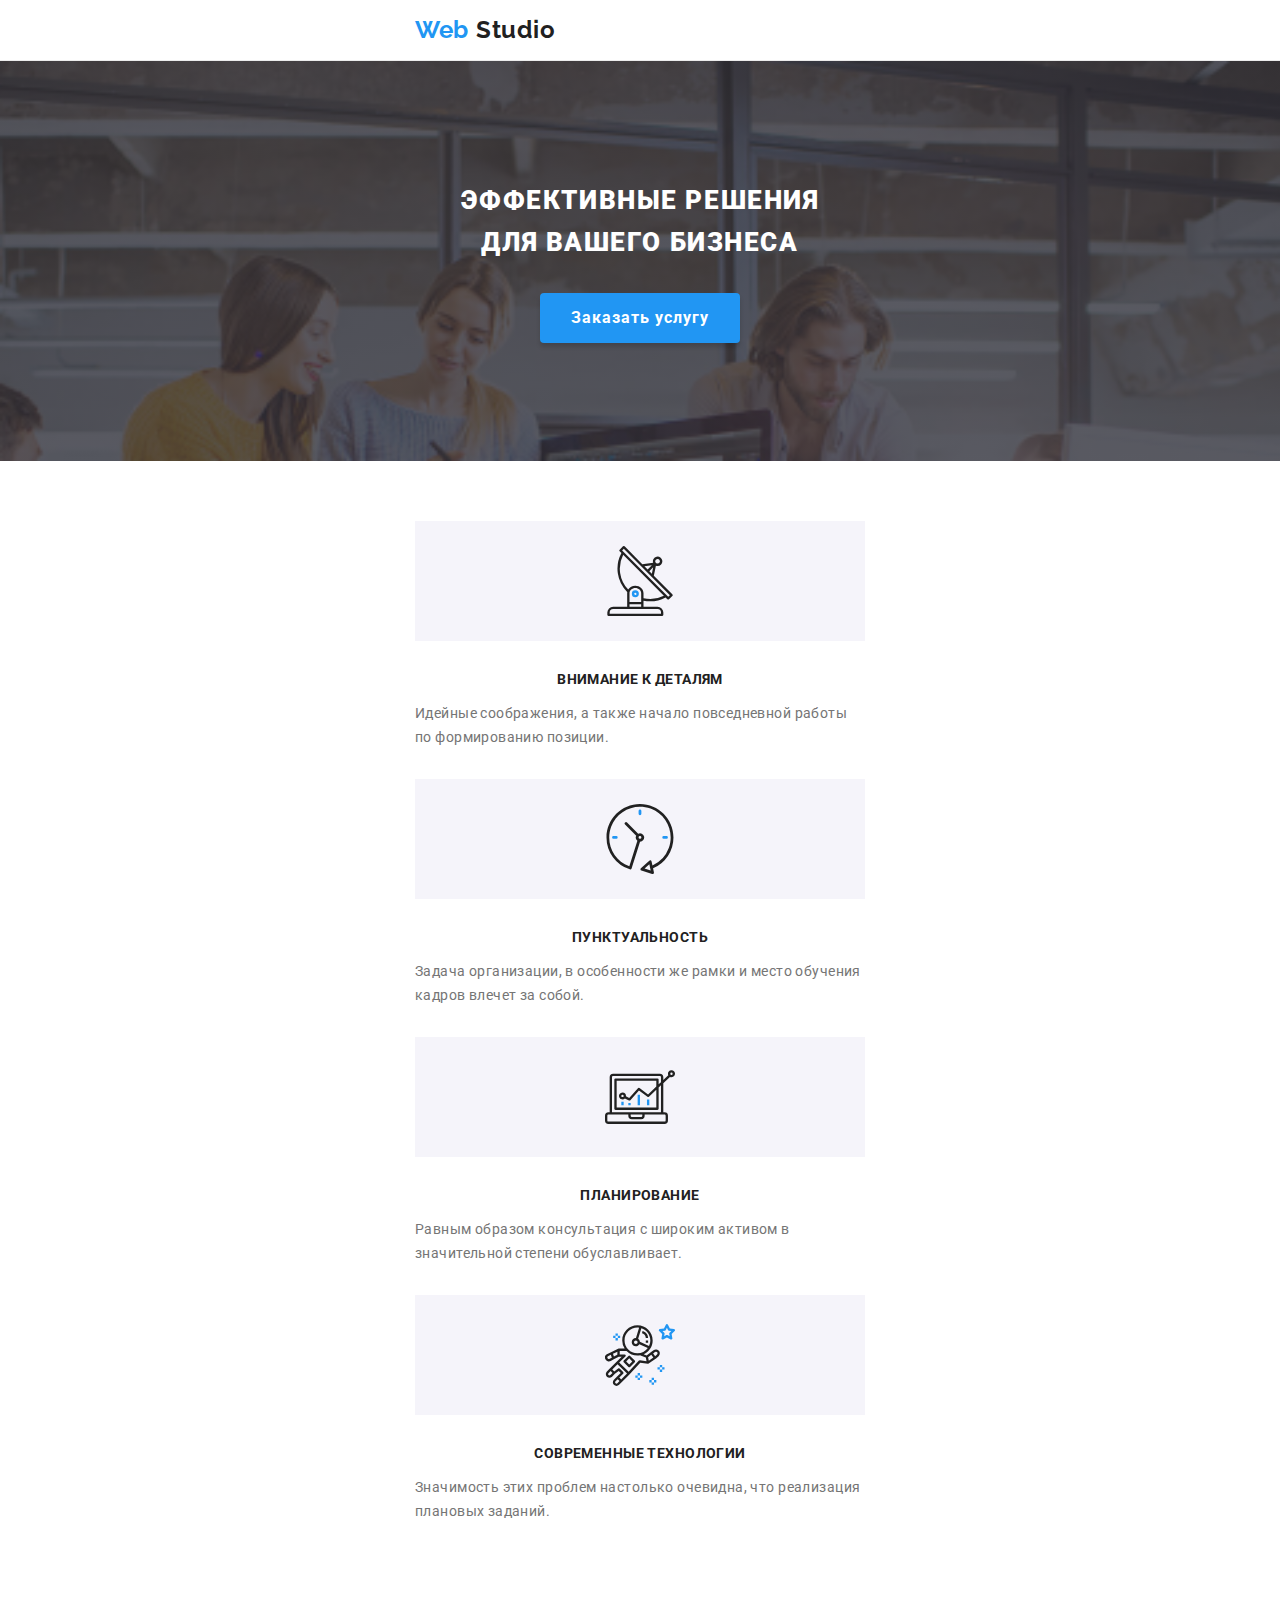
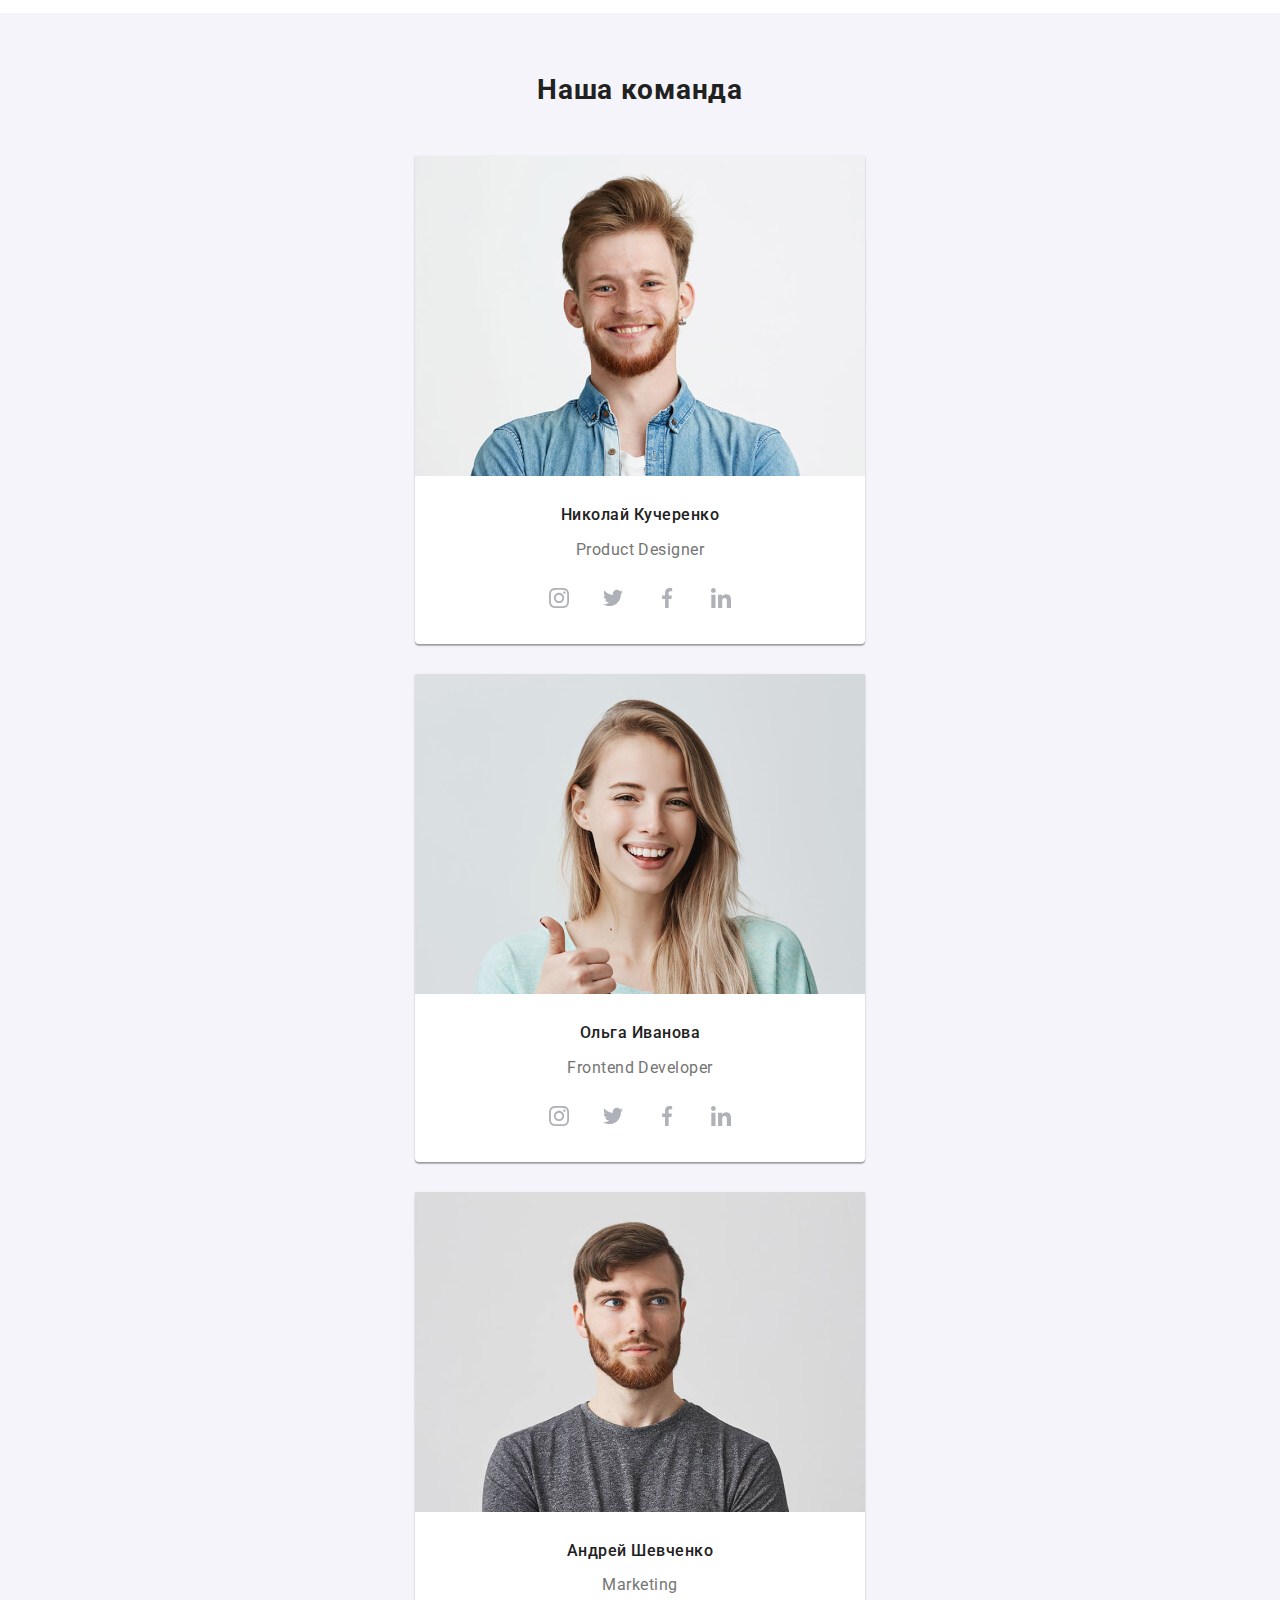
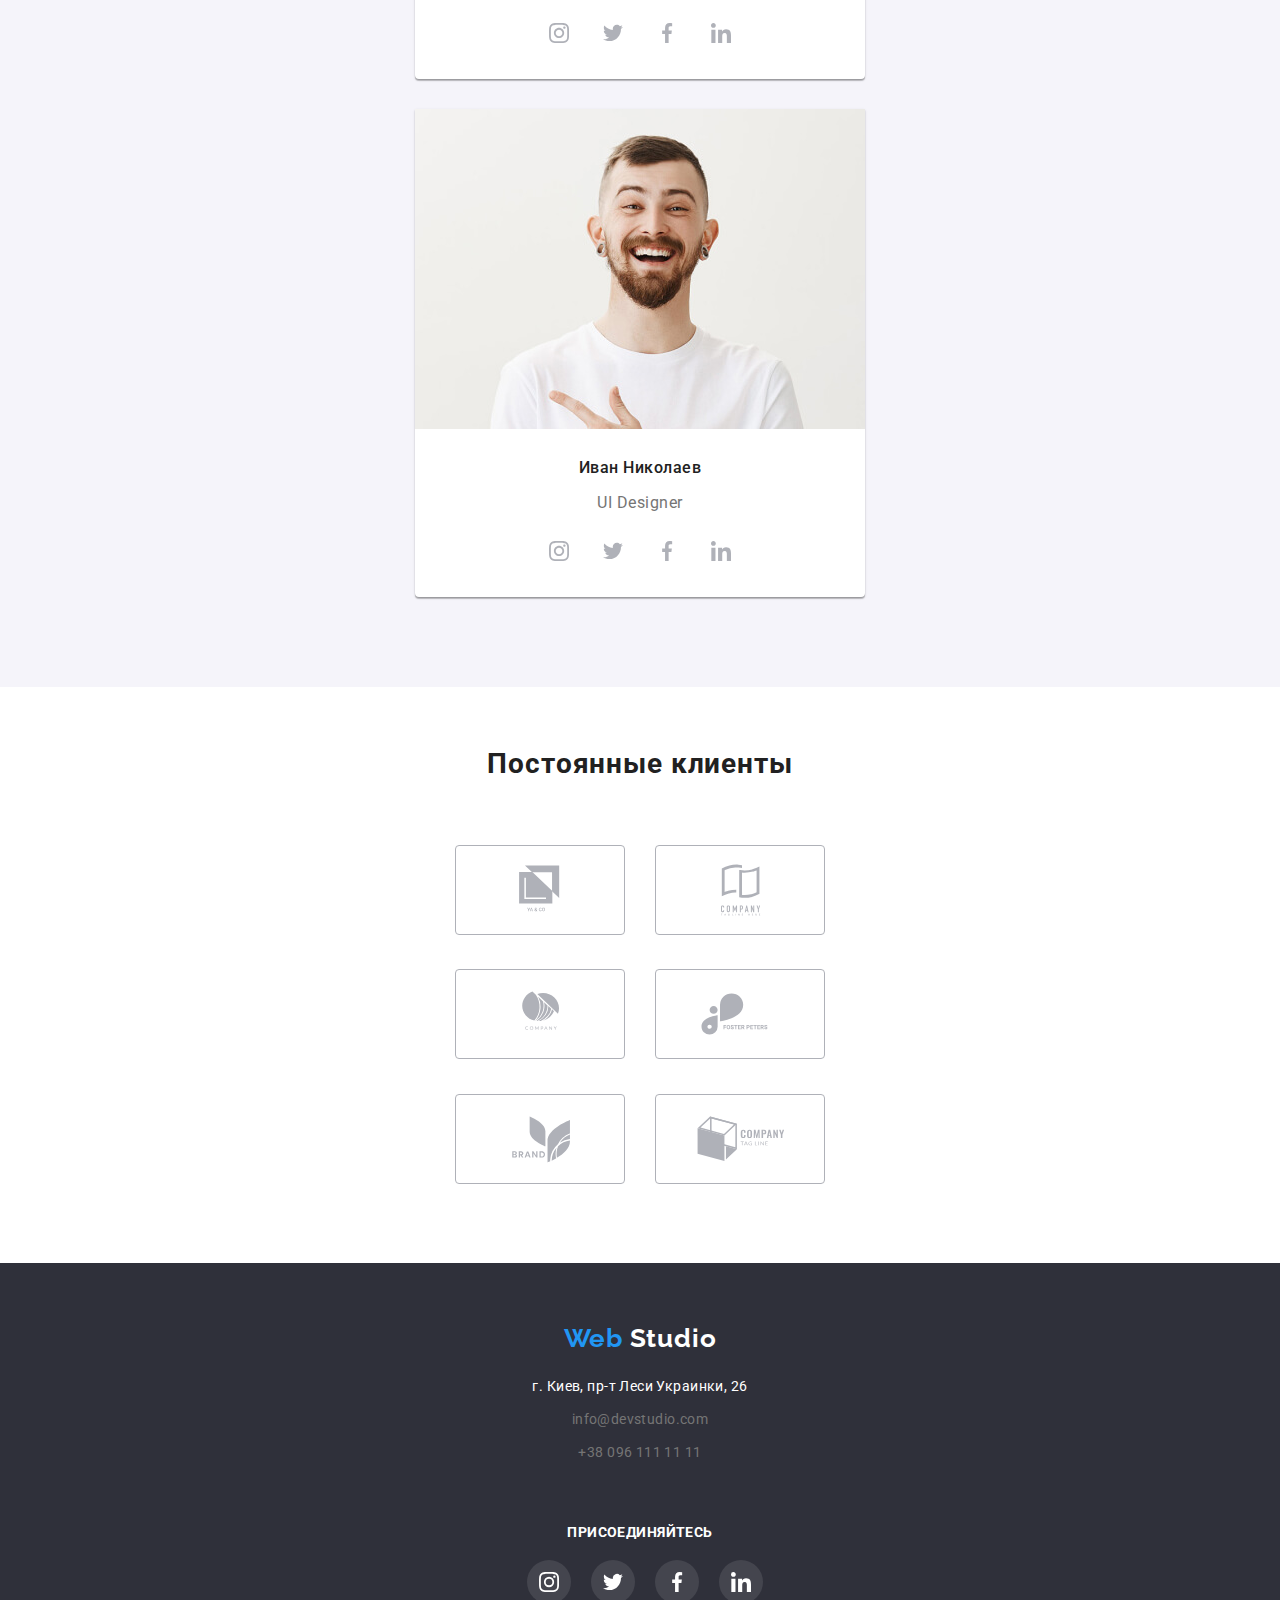
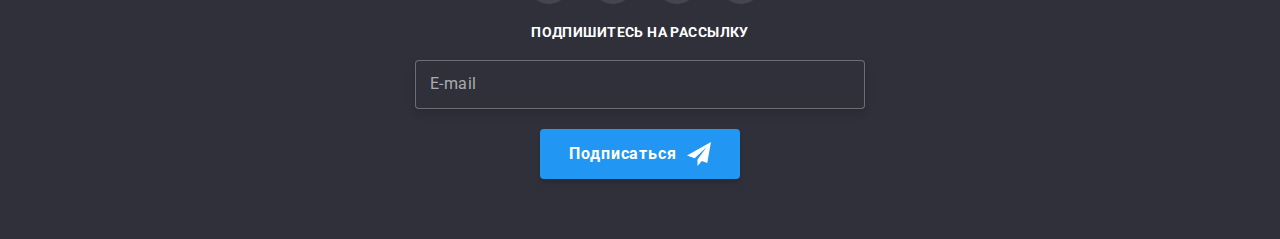
==== index.html @ 47498868 "добавлена мобильная версия страницы" ====
<!DOCTYPE html>
<html lang="ru">
  <head>
    <meta charset="UTF-8" />
    <meta name="viewport" content="width=device-width, initial-scale=1.0" />
    <title>Web Studio</title>
    <link rel="stylesheet" href="./css/Normalize.css">
    <link rel="stylesheet" href="./css/main.min.css">
    <link href="https://fonts.googleapis.com/css2?family=Roboto:wght@400;500;700;900&display=swap" rel="stylesheet">
    <link
      href="https://fonts.googleapis.com/css2?family=Raleway:wght@700&display=swap"
      rel="stylesheet"
    />
  </head>
  <body>
    <div class="wrapper">
    <!-- Оглавление -->
    <header class="header">
      <div class="section">
        <nav class="navigation-address">
          <a class="logo-header link" href="./index.html"
          ><span class="word-blue">Web</span
          > <span class="word-black">Studio</span></a
          >
        <ul hidden class="nav-menu">
          <li class="nav-menu-item">
            <a class="nav-menu-link link" href="./index.html">Студия</a>
          </li>
          <li class="nav-menu-item">
            <a class="nav-menu-link link" href="./portfolio.html">Портфолио</a>
          </li>
          <li class="nav-menu-item">
            <a class="nav-menu-link link" href="#">Контакты</a>
          </li>
        </ul>
      <address hidden class="address-header">
        <a class="header-mail link" href="mailto:info@devstudio.com">
         <svg class="svg-icon-header" width="16" height="11">
            <use href="./sprite.svg#icon-envelopehover"></use>
          </svg>info@devstudio.com</a>
        <a class="header-tel link" href="tel:+380961111111">        
        <svg class="svg-icon-header" width="10" height="15">
          <use href="./sprite.svg#icon-smartphone"></use>
        </svg>+38 096 111 11 11</a>
      </address>
      </nav>
    </div>
    </header>
    <!-- Главная -->
    <main>
      <!-- HERO секция -->
      <section class="hero-section">
        <div class="section">
          <h1 class="main-header">
            Эффективные решения<br>для вашего бизнеса
          </h1>
          <button class="modal-button" data-modal-open>Заказать услугу</button>
          <div class="backdrop is-hidden" data-modal>
            <div class="modal">
              <button class="modal_close_btn" data-modal-close><svg class="close-modal"><use href="./sprite.svg#icon-close-black"></use></svg></button>
              <p class="modal-text">Оставьте свои данные, мы вам перезвоним</p>
                <form id="form" autocomplete="off"> 
                    <label class="form-field">
                      <input class="form-input" type="text" autocomplete="new-password" name="name" placeholder=" " required/>
                      <span class="form-label">Имя</span>
                      <svg class="svg-icon-form"><use href="./sprite.svg#icon-personblack"></use></svg>
                    </label>
                    
                    <label class="form-field">
                      <input class="form-input" type="tel" name="tel" placeholder=" " required/>
                      <span class="form-label">Телефон</span>
                      <svg class="svg-icon-form"><use href="./sprite.svg#icon-phoneblack"></use></svg>                      
                    </label>

                    <label class="form-field"> 
                      <input class="form-input" type="email"  name="email" placeholder=" " required/>
                      <span class="form-label">Почта</span>
                      <svg class="svg-icon-form"><use href="./sprite.svg#icon-emailblack"></use></svg>
                    </label>

                    <label class="form-field comment">
                      <textarea class="form-input-textarea" name="comment" placeholder=" " required></textarea>      
                      <span class="form-label-textarea">Коментарий</span>             
                    </label>
                    <div class="check-container">
                      <label class="check option">
                        <input class="check_input" type="checkbox">
                        <span class="check_box"></span>
                        <span class="check_box_text">Соглашаюсь с рассылкой и принимаю <a class="form-color-link" href="#">Условия договора</a></span> 
                      </label>
                    </div>
                    <button class="modal-button" type="submit">Отправить</button>
                </form>
            </div>
          </div>
        </div>
      </section>
      <!-- Cекция "Особенности" -->
      <section class="section-features">
        <div class="section">
        <h2 hidden>Особенности</h2>
        <ul class="features-list list">
          <li class="items-features ">
            <div class="features-img-background">
              <svg class="features-img">
                <use href="./sprite.svg#icon-antenna"></use>
              </svg>
            </div>
            <h3 class="features-list-headers">Внимание к деталям</h3>
            <p class="features-description">
              Идейные соображения, а также начало повседневной работы по
              формированию позиции.
            </p>
          </li>
          <li class="items-features">
            <div class="features-img-background">
              <svg class="features-img">
                <use href="./sprite.svg#icon-clock"></use>
              </svg>
            </div>
            <h3 class="features-list-headers">Пунктуальность</h3>
            <p class="features-description">
              Задача организации, в особенности же рамки и место обучения кадров
              влечет за собой.
            </p>
          </li>
          <li class="items-features">
            <div class="features-img-background">
              <svg class="features-img">
                <use href="./sprite.svg#icon-diagram"></use>
              </svg>
            </div>
            <h3 class="features-list-headers">Планирование</h3>
            <p class="features-description">
              Равным образом консультация с широким активом в значительной
              степени обуславливает.
            </p>
          </li>
          <li class="items-features">
            <div class="features-img-background">
              <svg class="features-img">
                <use href="./sprite.svg#icon-astronaut"></use>
              </svg>
            </div>
            <h3 class="features-list-headers">Современные технологии</h3>
            <p class="features-description">
              Значимость этих проблем настолько очевидна, что реализация
              плановых заданий.
            </p>
          </li>
        </ul>
        </div>
      </section>
      <!-- Секция "Чем мы занимаемся" -->
      <section hidden class="section-work">
        <div class="section">
        <h2 class="chapter">Чем мы занимаемся</h2>
        <ul class="work-list list">
          <li class="items-work">
            <img
              src="./img/3What_are_we_doing/1.jpg"
              alt="Десктоп"
              width="370"
              height="294"
            />
            <p class="work-description">Десктопные приложения</p>
          </li>
          <li class="items-work">
            <img
              src="./img/3What_are_we_doing/2.jpg"
              alt="Мобильный"
              width="370"
              height="294"
            />
            <p class="work-description">Мобильные приложения</p>
          </li>
          <li class="items-work">
            <img
              src="./img/3What_are_we_doing/3.jpg"
              alt="Дизайн"
              width="370"
              height="294"
            />
            <p class="work-description">Дизайнерские решения</p>
          </li>
        </ul>
        </div>
      </section>
      <!-- Секция "Наша команда" -->
      <section class="section-our-team">
        <div class="section our-team">
        <h2 class="chapter">Наша команда</h2>
        <ul class="our-team-list list">
          <li class="items-our">
            <img class="img-team-member"
              src="./img/4Our_team/Nikolaj.jpg"
              alt="Николай"
              width="450"
              height="320"
            />
            <h3 class="name">Николай Кучеренко</h3>
            <p class="occupation-description" lang="en">Product Designer</p>
            <ul class="team-member">
              <li class="svg-icon">
                <a class="social-networks-link"
                  href="https://www.instagram.com/"
                  aria-label="иконка интстаграм"
                  ><svg class="social-networks-svg"><use href="./sprite.svg#icon-instagram"></use></svg></a>
              </li>
              <li class="svg-icon">
                <a class="social-networks-link" 
                href="https://twitter.com/" 
                aria-label="иконка твитер"
                  ><svg class="social-networks-svg"><use href="./sprite.svg#icon-twitter"></use></svg></a>
              </li>
              <li class="svg-icon">
                <a class="social-networks-link" href="https://www.facebook.com/" aria-label="иконка фейсбук"
                  ><svg class="social-networks-svg"><use href="./sprite.svg#icon-facebook"></use></svg></a>
              </li>
              <li class="svg-icon">
                <a class="social-networks-link" href="https://www.linkedin.com/" aria-label="иконка линкедин"
                  ><svg class="social-networks-svg"><use href="./sprite.svg#icon-linkedin"></use></svg></a>
              </li>
            </ul>
          </li>
          <li class="items-our">
            <img class="img-team-member"
              src="./img/4Our_team/Olga.jpg"
              alt="Ольга"
              width="450"
              height="320"
            />
            <h3 class="name">Ольга Иванова</h3>
            <p class="occupation-description" lang="en">Frontend Developer</p>
            <ul class="team-member">
              <li class="svg-icon">
                <a class="social-networks-link"
                  href="https://www.instagram.com/"
                  aria-label="иконка интстаграм"
                  ><svg class="social-networks-svg"><use href="./sprite.svg#icon-instagram"></use></svg></a>
              </li>
              <li class="svg-icon">
                <a class="social-networks-link" href="https://twitter.com/" aria-label="иконка твитер"
                  ><svg class="social-networks-svg"><use href="./sprite.svg#icon-twitter"></use></svg></a>
              </li>
              <li class="svg-icon">
                <a class="social-networks-link" href="https://www.facebook.com/" aria-label="иконка фейсбук"
                  ><svg class="social-networks-svg"><use href="./sprite.svg#icon-facebook"></use></svg></a>
              </li>
              <li class="svg-icon">
                <a class="social-networks-link" href="https://www.linkedin.com/" aria-label="иконка линкедин"
                  ><svg class="social-networks-svg"><use href="./sprite.svg#icon-linkedin"></use></svg></a>
              </li>
            </ul>
          </li>
          <li class="items-our">
            <img class="img-team-member"
              src="./img/4Our_team/Andrew.jpg"
              alt="Андрей"
              width="450"
              height="320"
            />
            <h3 class="name">Андрей Шевченко</h3>
            <p class="occupation-description" lang="en">Marketing</p>
            <ul class="team-member">
              <li class="svg-icon">
                <a class="social-networks-link"
                  href="https://www.instagram.com/"
                  aria-label="иконка интстаграм"
                  ><svg class="social-networks-svg"><use href="./sprite.svg#icon-instagram"></use></svg></a>
              </li>
              <li class="svg-icon">
                <a class="social-networks-link" href="https://twitter.com/" aria-label="иконка твитер"
                  ><svg class="social-networks-svg"><use href="./sprite.svg#icon-twitter"></use></svg></a>
              </li>
              <li class="svg-icon">
                <a class="social-networks-link" href="https://www.facebook.com/" aria-label="иконка фейсбук"
                  ><svg class="social-networks-svg"><use href="./sprite.svg#icon-facebook"></use></svg></a>
              </li>
              <li class="svg-icon">
                <a class="social-networks-link" href="https://www.linkedin.com/" aria-label="иконка линкедин"
                  ><svg class="social-networks-svg"><use href="./sprite.svg#icon-linkedin"></use></svg></a>
              </li>
            </ul>
          </li>
          <li class="items-our">
            <img class="img-team-member"
              src="./img/4Our_team/Ivan.jpg"
              alt="Иван"
              width="450"
              height="320"
            />
            <h3 class="name">Иван Николаев</h3>
            <p class="occupation-description" lang="en">UI Designer</p>
            <ul class="team-member">
              <li class="svg-icon">
                <a class="social-networks-link"
                  href="https://www.instagram.com/"
                  aria-label="иконка интстаграм"
                  ><svg class="social-networks-svg"><use href="./sprite.svg#icon-instagram"></use></svg></a>
              </li>
              <li class="svg-icon">
                <a class="social-networks-link" href="https://twitter.com/" aria-label="иконка твитер"
                  ><svg class="social-networks-svg"><use href="./sprite.svg#icon-twitter"></use></svg></a>
              </li>
              <li class="svg-icon">
                <a class="social-networks-link" href="https://www.facebook.com/" aria-label="иконка фейсбук"
                  ><svg class="social-networks-svg"><use href="./sprite.svg#icon-facebook"></use></svg></a>
              </li>
              <li class="svg-icon">
                <a class="social-networks-link" href="https://www.linkedin.com/" aria-label="иконка линкедин"
                  ><svg class="social-networks-svg"><use href="./sprite.svg#icon-linkedin"></use></svg></a>
              </li>
            </ul>
          </li>
        </ul>
        </div>
      </section>
      <!-- Секция "Постоянные клиенты" -->
      <section class="sections-customers">
        <div class="section">
        <h2 class="chapter">Постоянные клиенты</h2>
        <ul class="customer-list list">
          <li class="items-customer">
            <a href="#"
              ><svg class="items-customer-logo" width="170" height="90"><use href="./sprite.svg#icon-Client1"></use></svg></a>
          </li>
          <li class="items-customer">
            <a href="#"
              ><svg class="items-customer-logo" width="170" height="90"><use href="./sprite.svg#icon-Client2"></use></svg></a>
          </li>
          <li class="items-customer">
            <a href="#"
              ><svg class="items-customer-logo" width="170" height="90"><use href="./sprite.svg#icon-Client3"></use></svg></a>
          </li>
          <li class="items-customer">
            <a href="#"
              ><svg class="items-customer-logo" width="170" height="90"><use href="./sprite.svg#icon-Client4"></use></svg></a>
          </li>
          <li class="items-customer">
            <a href="#"
              ><svg class="items-customer-logo" width="170" height="90"><use href="./sprite.svg#icon-Client5"></use></svg></a>
          </li>
          <li class="items-customer">
            <a href="#"
              ><svg class="items-customer-logo" width="170" height="90"><use href="./sprite.svg#icon-Client6"></use></svg></a>
          </li>
        </ul>
        </div>
      </section>
    </main>
    <!-- Подвал -->
    <footer class="footer">
      <div class="footer-section">
      <div class="footer-adress-container">
        <a class="logo-footer link" href="./index.html"
          ><span class="word-blue">Web</span
          > <span class="word-white">Studio</span></a
        >
        <address>
          <ul class="address-footer">
            <li><a
              class="footer-map link"
              href="https://goo.gl/maps/sK2XC8ctWBCpQ46D7"
              >г. Киев, пр-т Леси Украинки, 26</a
            ></li>
            <li><a class="footer-mail link" href="mailto:info@devstudio.com"
              >info@devstudio.com</a
            ></li>
            <li><a class="footer-tel link" href="tel:+380961111111"
              >+38 096 111 11 11</a
            ></li>
          </ul>
        </address>
      </div>
      <div class="join-in-container">
        <b class="join-in">присоединяйтесь</b>
        <ul class="social-networks">
          <li class="svg-icon">
            <a class="footer-svg-link" href="https://www.instagram.com/" aria-label="иконка интстаграм"
              ><svg class="footer-svg-icon"><use href="./sprite.svg#icon-instagramwhite"></use></svg></a>
          </li>
          <li class="svg-icon">
            <a class="footer-svg-link" href="https://twitter.com/" aria-label="иконка твитер"
              ><svg class="footer-svg-icon"><use href="./sprite.svg#icon-twitterwhite"></use></svg></a>
          </li>
          <li class="svg-icon">
            <a class="footer-svg-link" href="https://www.facebook.com/" aria-label="иконка фейсбук"
              ><svg class="footer-svg-icon"><use href="./sprite.svg#icon-facebookwhite"></use></svg></a>
          </li>
          <li class="svg-icon">
            <a class="footer-svg-link" href="https://www.linkedin.com/" aria-label="иконка линкедин"
              ><svg class="footer-svg-icon"><use href="./sprite.svg#icon-linkedinwhite"></use></svg></a>
          </li>
        </ul>
      </div>
      <div>
        <b class="subscribe">Подпишитесь на рассылку</b>
        <form id="form_footer" autocomplete="off">
          <label class="footer-label">
            <input class="inputtext" placeholder=" " type="email" name="email" required>
            <span class="text_email_footer">E-mail</span>
            <a class="modal-button-footer link" href="#">Подписаться<svg class="footer-svg" width="24" height="24"><use href="./sprite.svg#icon-icon"></use></svg></a>
          </label>
        </form>
      </div>
    </div>
    </footer>
  </div>
  <script src="./js/modal.js"></script>
  </body>
</html>
---- css/main.min.css ----
.wrapper{max-width:1600px;background-color:#FFFFFF;font-family:"Roboto", sans-serif;margin:0 auto;box-sizing:border-box}.section,.main-portfolio,.footer-section{padding-left:15px;padding-right:15px;margin-left:auto;margin-right:auto}@media screen and (min-width: 450px){.section,.main-portfolio,.footer-section{width:450px}}ul{list-style:none;padding:0;margin:0}img{display:block}.link{text-decoration:none}.header{padding:16px 0px}.logo-header{padding:16px 0px}.hero-section{padding:118px 0px;text-align:center;margin-left:auto;margin-right:auto;background-size:cover;background-image:linear-gradient(to right, rgba(47,48,58,0.8), rgba(47,48,58,0.8)),url("../img/1hero/Header.jpg")}.backdrop{position:fixed;top:0;left:0;width:100%;height:100%;background-color:rgba(0,0,0,0.2);opacity:1;transition:opacity 250ms cubic-bezier(0.4, 0, 0.2, 1);z-index:1}.backdrop.is-hidden{opacity:0;pointer-events:none;visibility:hidden}.backdrop.is-hidden .modal{transform:translate(-50%, -50%) scale(0.5)}.modal{position:absolute;top:50%;left:50%;padding:40px;max-width:400px;background-color:#fff;transform:translate(-50%, -50%) scale(1);transition:transform 250ms cubic-bezier(0.4, 0, 0.2, 1);border-radius:4px}.modal_close_btn{position:absolute;top:10px;right:10px;width:30px;height:30px;border-radius:50%;background-color:transparent;border:1px solid rgba(33,33,33,0.2);cursor:pointer}.modal_close_btn:hover{fill:#2196f3;border:1px solid #2196f3;transition:250ms cubic-bezier(0.4, 0, 0.2, 1)}.modal_close_btn:focus{outline:#fff}.close-modal{position:absolute;top:6px;right:5px;width:18px;height:18px}.modal-text{padding-bottom:30px}.form-field{position:relative;display:block;margin-bottom:28px}.form-label{position:absolute;top:50%;left:55px;transform:translateY(-50%);transition:transform 250ms linear}.form-input{width:336px;margin:0;padding:11px 16px;background:#fff;border:1px solid rgba(33,33,33,0.2);border-radius:4px}.svg-icon-form{position:absolute;top:30%;left:30px;transition:translateY(-50%);display:inline-block;width:18px;height:18px}.form-input:focus:required,.form-input-textarea:focus:required{outline-color:#2196f3}.form-input-textarea:not(:placeholder-shown)+.form-label-textarea{transform:translateY(-40px) translateX(-40px);padding-left:30px}.form-input:not(:placeholder-shown)+.form-label{transform:translateY(-40px) translateX(-40px);font-size:12px}.form-field:focus-within>.svg-icon-form{fill:#2196f3}.form-field:focus-within>.form-label{transform:translateY(-40px) translateX(-40px);padding-left:10px;color:#2196f3;font-size:12px}.comment{margin-bottom:20px}.form-label-textarea{position:absolute;top:20px;left:32px;transform:translateY(-50%);transition:250ms linear}textarea{padding:10px;resize:none;width:348px;height:120px;border:1px solid rgba(33,33,33,0.2);border-radius:4px}.form-field:focus-within>.form-label-textarea{transform:translateY(-40px) translateX(-40px);padding-left:30px;color:#2196f3;font-size:12px}.form-color-link{color:#2196f3}.form-field-checkbox{margin-bottom:30px}.check-container{margin-bottom:30px}.option{display:inline-flex;margin-bottom:0.25em}.check{display:flex;justify-content:center;align-items:center}.check_input{position:absolute;-webkit-appearance:none;-moz-appearance:none;appearance:none}.check_box{box-sizing:border-box;margin-right:8px;width:16px;height:15px;border:2px solid #212121;border-radius:2px}.check_input:checked+.check_box{background-image:url("../img/1hero/iconcheck.svg");background-size:contain;background-origin:border-box;border:1px solid #2196f3;border-radius:2px}.modal-button,.modal-button-footer{border-style:none;width:200px;padding:10px 0px;background-color:#2196f3;box-shadow:0px 4px 4px rgba(0,0,0,0.15);border-radius:4px;color:#fff}.modal-button-footer{display:inline-flex;align-items:center;justify-content:center}.section-features{background-color:#fff;padding:60px 0px}.items-features{margin-bottom:30px}.features-list-img{margin-bottom:30px}.features-img-background{position:relative;margin-bottom:30px;width:100%;height:120px;background-color:#f5f4fa}.features-img{position:absolute;top:50%;left:50%;transform:translate(-50%, -50%);width:70px;height:70px}.features-list-headers{text-align:center;margin-bottom:10px}.section-our-team{padding:60px 0px;background-color:#f5f4fa}.items-our{background-color:#fff;box-shadow:0px 2px 1px rgba(0,0,0,0.2),0px 1px 1px rgba(0,0,0,0.14),0px 1px 3px rgba(0,0,0,0.12);border-radius:0px 0px 4px 4px}.img-team-member{width:100%;margin-bottom:30px}.team-member{display:flex;justify-content:center;margin-bottom:30px}.name{margin-bottom:10px}.occupation-description{margin-bottom:16px}.svg-icon:not(:last-child){margin-right:10px}.social-networks-link{display:flex;margin-bottom:24px;width:44px;height:44px;border-radius:50%;background-color:#fff;color:#afb1b8;justify-content:center;align-items:center}.social-networks-link:hover,.social-networks-link:focus{background-color:#2196f3;color:#fff;transition:250ms cubic-bezier(0.4, 0, 0.2, 1)}.social-networks-svg{fill:currentColor;width:20px;height:20px}.sections-customers{background-color:#fff;padding:60px 0px}.customer-list{display:flex;flex-wrap:wrap;justify-content:center}.items-customer{padding:15px}.items-customer-logo{fill:#afb1b8;border:1px solid #afb1b8;box-sizing:border-box;border-radius:4px}.items-customer-logo:hover,.items-customer-logo:focus{fill:#2196f3;border:1px solid #2196f3;transition:250ms cubic-bezier(0.4, 0, 0.2, 1)}.navigation-address{font-weight:500;font-size:14px;line-height:16px;letter-spacing:0.02em}.address-header{font-style:normal}.logo-header{font-family:"Raleway",sans-serif;font-style:normal;font-weight:bold;font-size:24px;line-height:28px;letter-spacing:0.03em}.word-blue{color:#2196f3}.word-black{color:#212121}.main-header{margin-top:0;margin-bottom:30px;font-weight:900;font-size:26px;line-height:42px;letter-spacing:0.06em;text-transform:uppercase;color:#fff}.modal-button,.modal-button-footer{text-align:center;font-family:"Roboto",sans-serif;font-weight:bold;font-size:16px;line-height:30px;letter-spacing:0.06em;color:#fff}.modal-text{font-weight:bold;font-size:20px;line-height:23px;text-align:center;letter-spacing:0.03em}.form-label,.form-label-textarea{font-size:14px;line-height:16px;letter-spacing:0.01em;color:#757575}.features-list-headers,.work-description,.join-in,.subscribe{font-weight:bold;font-size:14px;line-height:16px;letter-spacing:0.03em;text-transform:uppercase;color:#212121}.features-description,.footer-mail,.footer-tel,.footer-map{font-weight:normal;font-size:14px;line-height:24px;letter-spacing:0.03em;color:#757575}.check_box_text{font-size:12px;line-height:14px;letter-spacing:0.03em}.chapter{text-align:center;margin-top:0;margin-bottom:50px;font-weight:bold;font-size:28px;line-height:33px;letter-spacing:0.03em;color:#212121}.work-description{text-align:center}.work-description,.join-in,.subscribe{color:#fff}.name,.occupation-description{text-align:center;font-weight:500;font-size:16px;line-height:1.18;letter-spacing:0.03em;color:#212121}.occupation-description{color:#757575;font-weight:normal}.logo-footer{font-family:"Raleway",sans-serif;font-style:normal;font-weight:bold;font-size:26px;line-height:1.19;letter-spacing:0.03em}.word-white{color:#fff}.address-footer{font-style:normal}.footer-map{color:#fff}.text_email_footer{font-weight:normal;text-transform:none;font-size:16px;letter-spacing:0.03em;color:rgba(255,255,255,0.6)}.filter-list-button{font-weight:500;font-size:16px;line-height:1.62;letter-spacing:0.03em;color:#212121}.main-list-header{font-weight:bold;font-size:18px;line-height:36px;letter-spacing:0.06em;color:#212121}.main-list-description{font-weight:normal;font-size:16px;line-height:30px;letter-spacing:0.03em;color:#757575}.main-list-hover{font-family:"Roboto",sans-serif;font-size:18px;line-height:28px;letter-spacing:0.03em;color:#fff}.footer{padding:60px 0px;text-align:center;background-color:#2f303a}.logo-footer{display:block;margin-bottom:20px}.address-footer{display:block;margin-bottom:60px}.footer-map,.footer-mail{display:block;margin-bottom:9px}.join-in{display:block;margin-bottom:20px}.social-networks{display:flex;justify-content:center;align-items:center}.footer-svg-link{display:flex;justify-content:center;align-items:center;margin-left:10px;margin-bottom:20px;width:44px;height:44px;border-radius:50%;background:rgba(255,255,255,0.1);color:#fff}.footer-svg-link:hover,.footer-svg-link:focus{background-color:#2196f3;color:#fff;transition:250ms cubic-bezier(0.4, 0, 0.2, 1)}.footer-svg-icon{fill:currentColor;width:20px;height:20px}.footer-svg{margin-left:10px}.subscribe{display:block;margin-bottom:20px}#form-footer{display:block}.footer-label{position:relative}.inputtext{position:relative;width:100%;height:49.3px;padding:0px 20px;margin-bottom:20px;color:#fff;background-color:#2f303a;border:1px solid rgba(255,255,255,0.3);box-sizing:border-box;filter:drop-shadow(0px 4px 4px rgba(0,0,0,0.15));border-radius:4px}.text_email_footer{position:absolute;top:0px;left:15px;background-color:#2f303a;transition:250ms cubic-bezier(0.4, 0, 0.2, 1)}.text_email_footer:focus:required{color:#fff;font-size:10px}.footer-label:focus-within>.text_email_footer{color:#fff}.footer-label:focus-within>.text_email_footer{transform:translateY(-30px);color:#fff;font-size:10px}.inputtext:not(:placeholder-shown)+.text_email_footer{transform:translateY(-30px);color:#fff;font-size:10px}.header{border-bottom:1px solid #ececec}.filter{margin-bottom:46px}.filter-list{display:flex;flex-wrap:wrap}.filter-list-item{margin-bottom:15px}.filter-list-item:not(:last-child){margin-right:8px}.filter-list-button{border-style:none;padding:0px 22px;height:38px;background-color:#f5f4fa;border-radius:4px;cursor:pointer}.filter-list-button:hover,.filter-list-button:focus{background-color:#2196f3;color:#fff;box-shadow:0px 3px 1px rgba(0,0,0,0.1),0px 1px 2px rgba(0,0,0,0.08),0px 2px 2px rgba(0,0,0,0.12);transition:250ms cubic-bezier(0.4, 0, 0.2, 1)}.main-portfolio{background-color:#fff;padding:93px 15px}.main-list-portfolio{flex-wrap:wrap;margin-left:auto;margin-right:auto}.list-item{background:#fff;border:1px solid #EEEEEE;box-sizing:border-box;margin-bottom:30px}.list-item:hover,.list-item:focus{box-shadow:0px 1px 1px rgba(0,0,0,0.12),0px 4px 4px rgba(0,0,0,0.06),1px 4px 6px rgba(0,0,0,0.16);transition:250ms cubic-bezier(0.4, 0, 0.2, 1)}.main-list-header{margin-left:24px;margin-bottom:5px}.main-list-description{margin-left:24px;margin-bottom:20px}.item-img{position:relative;margin-bottom:20px;overflow:hidden}.image-hover-effect{position:absolute;content:"";width:100%;height:100%;background-color:rgba(33,150,243,0.9);opacity:1;transform:translateY(0);transition:transform 250ms cubic-bezier(0.4, 0, 0.2, 1)}.list-item:hover .image-hover-effect{transform:translateY(-100%);transition:transform 250ms cubic-bezier(0.4, 0, 0.2, 1)}.main-list-hover{position:absolute;box-sizing:border-box;padding:0px 24px;width:346px;top:50%;left:50%;transform:translate(-50%, -50%);opacity:1}
/*# sourceMappingURL=main.min.css.map */
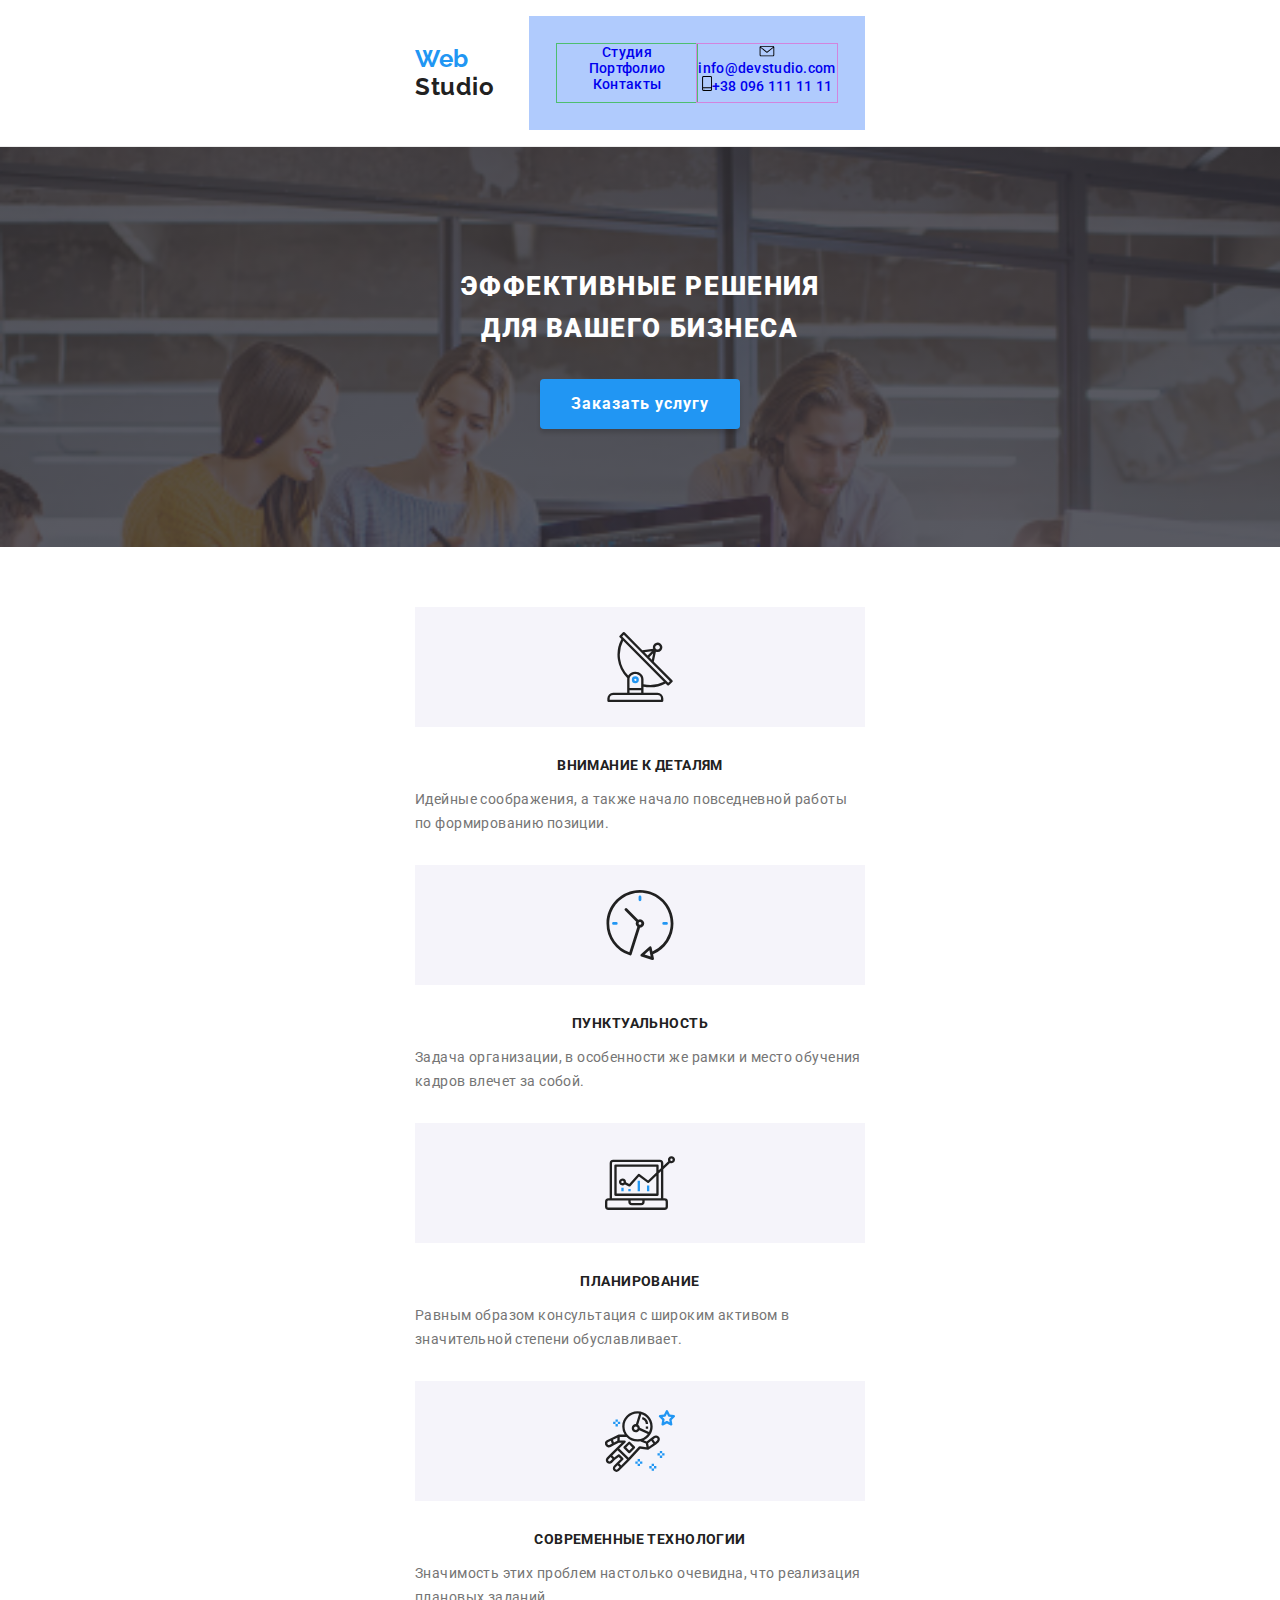
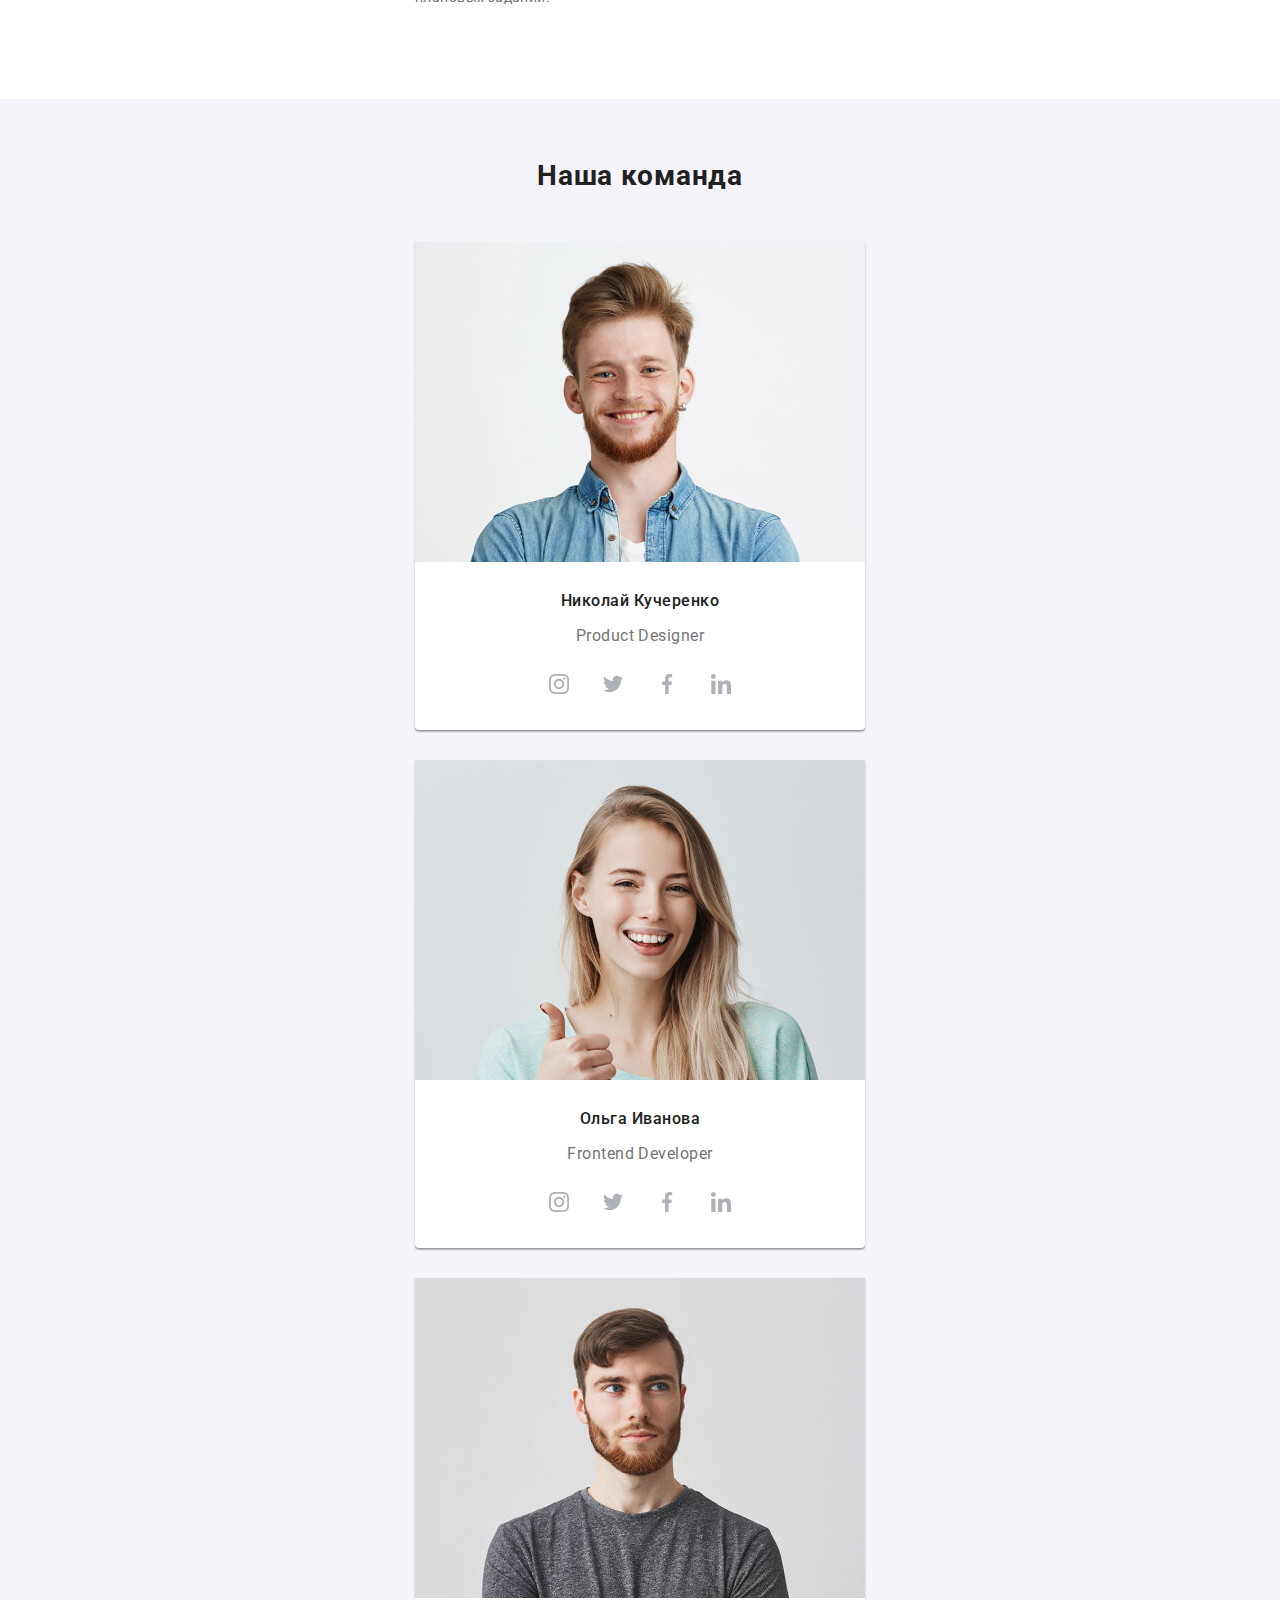
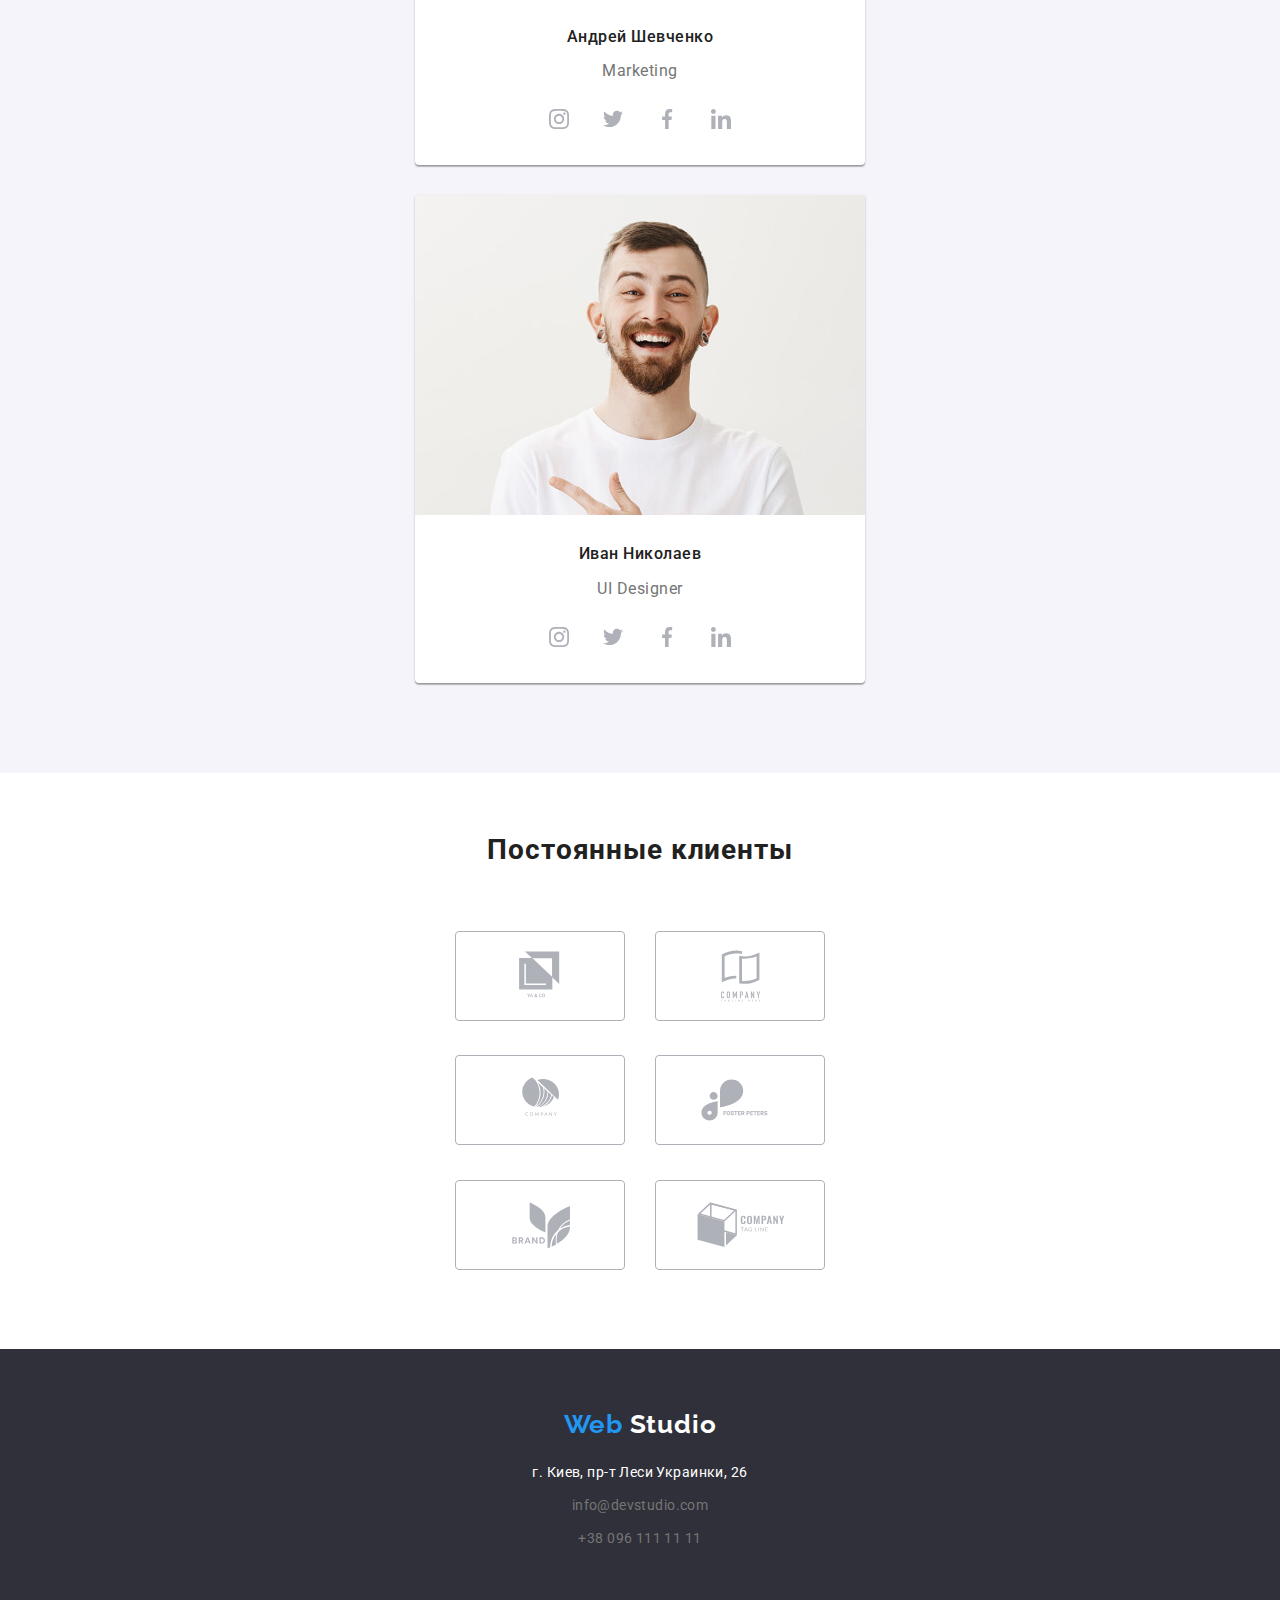
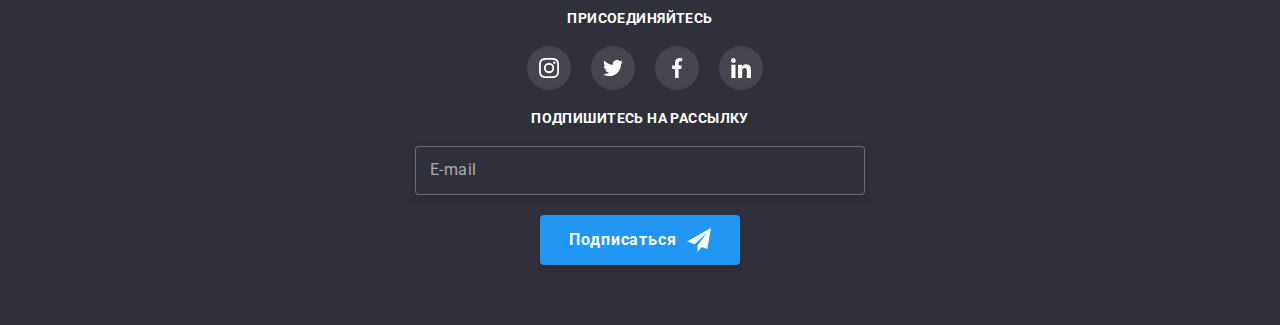
==== commit ca26934f: "работа с кнопкой меню мобайл" ====
--- a/index.html
+++ b/index.html
@@ -22,27 +22,39 @@
           ><span class="word-blue">Web</span
           > <span class="word-black">Studio</span></a
           >
-        <ul hidden class="nav-menu">
-          <li class="nav-menu-item">
-            <a class="nav-menu-link link" href="./index.html">Студия</a>
-          </li>
-          <li class="nav-menu-item">
-            <a class="nav-menu-link link" href="./portfolio.html">Портфолио</a>
-          </li>
-          <li class="nav-menu-item">
-            <a class="nav-menu-link link" href="#">Контакты</a>
-          </li>
-        </ul>
-      <address hidden class="address-header">
-        <a class="header-mail link" href="mailto:info@devstudio.com">
-         <svg class="svg-icon-header" width="16" height="11">
-            <use href="./sprite.svg#icon-envelopehover"></use>
-          </svg>info@devstudio.com</a>
-        <a class="header-tel link" href="tel:+380961111111">        
-        <svg class="svg-icon-header" width="10" height="15">
-          <use href="./sprite.svg#icon-smartphone"></use>
-        </svg>+38 096 111 11 11</a>
-      </address>
+          <button type="button" class="menu-button" aria-expanded="false" aria-controls="menu-container" data-menu-button>
+            <svg width="24" height="24" aria-label="Переключатель мобильного меню">
+              <use class="icon-cross" href="./sprite.svg#icon-close"></use>
+              <use class="icon-menu" href="./sprite.svg#icon-menu"></use>
+            </svg>
+          </button>
+          <div class="menu-container" id="menu-container" data-menu>
+            <div class="navigation">
+              <ul class="nav-menu">
+                <li class="nav-menu-item">
+                  <a class="nav-menu-link link" href="./index.html">Студия</a>
+                </li>
+                <li class="nav-menu-item">
+                  <a class="nav-menu-link link" href="./portfolio.html">Портфолио</a>
+                </li>
+                <li class="nav-menu-item">
+                  <a class="nav-menu-link link" href="#">Контакты</a>
+                </li>
+              </ul>
+            </div>
+            <div class="contacts">
+              <address class="address-header">
+                <a class="header-mail link" href="mailto:info@devstudio.com">
+                 <svg class="svg-icon-header" width="16" height="11">
+                    <use href="./sprite.svg#icon-envelopehover"></use>
+                  </svg>info@devstudio.com</a>
+                <a class="header-tel link" href="tel:+380961111111">        
+                <svg class="svg-icon-header" width="10" height="15">
+                  <use href="./sprite.svg#icon-smartphone"></use>
+                </svg>+38 096 111 11 11</a>
+              </address>
+            </div>
+          </div>
       </nav>
     </div>
     </header>
@@ -408,5 +420,6 @@
     </footer>
   </div>
   <script src="./js/modal.js"></script>
+  <script src="./js/menu.js"></script>
   </body>
 </html>--- a/css/main.min.css
+++ b/css/main.min.css
@@ -1,2 +1,2 @@
-.wrapper{max-width:1600px;background-color:#FFFFFF;font-family:"Roboto", sans-serif;margin:0 auto;box-sizing:border-box}.section,.main-portfolio,.footer-section{padding-left:15px;padding-right:15px;margin-left:auto;margin-right:auto}@media screen and (min-width: 450px){.section,.main-portfolio,.footer-section{width:450px}}ul{list-style:none;padding:0;margin:0}img{display:block}.link{text-decoration:none}.header{padding:16px 0px}.logo-header{padding:16px 0px}.hero-section{padding:118px 0px;text-align:center;margin-left:auto;margin-right:auto;background-size:cover;background-image:linear-gradient(to right, rgba(47,48,58,0.8), rgba(47,48,58,0.8)),url("../img/1hero/Header.jpg")}.backdrop{position:fixed;top:0;left:0;width:100%;height:100%;background-color:rgba(0,0,0,0.2);opacity:1;transition:opacity 250ms cubic-bezier(0.4, 0, 0.2, 1);z-index:1}.backdrop.is-hidden{opacity:0;pointer-events:none;visibility:hidden}.backdrop.is-hidden .modal{transform:translate(-50%, -50%) scale(0.5)}.modal{position:absolute;top:50%;left:50%;padding:40px;max-width:400px;background-color:#fff;transform:translate(-50%, -50%) scale(1);transition:transform 250ms cubic-bezier(0.4, 0, 0.2, 1);border-radius:4px}.modal_close_btn{position:absolute;top:10px;right:10px;width:30px;height:30px;border-radius:50%;background-color:transparent;border:1px solid rgba(33,33,33,0.2);cursor:pointer}.modal_close_btn:hover{fill:#2196f3;border:1px solid #2196f3;transition:250ms cubic-bezier(0.4, 0, 0.2, 1)}.modal_close_btn:focus{outline:#fff}.close-modal{position:absolute;top:6px;right:5px;width:18px;height:18px}.modal-text{padding-bottom:30px}.form-field{position:relative;display:block;margin-bottom:28px}.form-label{position:absolute;top:50%;left:55px;transform:translateY(-50%);transition:transform 250ms linear}.form-input{width:336px;margin:0;padding:11px 16px;background:#fff;border:1px solid rgba(33,33,33,0.2);border-radius:4px}.svg-icon-form{position:absolute;top:30%;left:30px;transition:translateY(-50%);display:inline-block;width:18px;height:18px}.form-input:focus:required,.form-input-textarea:focus:required{outline-color:#2196f3}.form-input-textarea:not(:placeholder-shown)+.form-label-textarea{transform:translateY(-40px) translateX(-40px);padding-left:30px}.form-input:not(:placeholder-shown)+.form-label{transform:translateY(-40px) translateX(-40px);font-size:12px}.form-field:focus-within>.svg-icon-form{fill:#2196f3}.form-field:focus-within>.form-label{transform:translateY(-40px) translateX(-40px);padding-left:10px;color:#2196f3;font-size:12px}.comment{margin-bottom:20px}.form-label-textarea{position:absolute;top:20px;left:32px;transform:translateY(-50%);transition:250ms linear}textarea{padding:10px;resize:none;width:348px;height:120px;border:1px solid rgba(33,33,33,0.2);border-radius:4px}.form-field:focus-within>.form-label-textarea{transform:translateY(-40px) translateX(-40px);padding-left:30px;color:#2196f3;font-size:12px}.form-color-link{color:#2196f3}.form-field-checkbox{margin-bottom:30px}.check-container{margin-bottom:30px}.option{display:inline-flex;margin-bottom:0.25em}.check{display:flex;justify-content:center;align-items:center}.check_input{position:absolute;-webkit-appearance:none;-moz-appearance:none;appearance:none}.check_box{box-sizing:border-box;margin-right:8px;width:16px;height:15px;border:2px solid #212121;border-radius:2px}.check_input:checked+.check_box{background-image:url("../img/1hero/iconcheck.svg");background-size:contain;background-origin:border-box;border:1px solid #2196f3;border-radius:2px}.modal-button,.modal-button-footer{border-style:none;width:200px;padding:10px 0px;background-color:#2196f3;box-shadow:0px 4px 4px rgba(0,0,0,0.15);border-radius:4px;color:#fff}.modal-button-footer{display:inline-flex;align-items:center;justify-content:center}.section-features{background-color:#fff;padding:60px 0px}.items-features{margin-bottom:30px}.features-list-img{margin-bottom:30px}.features-img-background{position:relative;margin-bottom:30px;width:100%;height:120px;background-color:#f5f4fa}.features-img{position:absolute;top:50%;left:50%;transform:translate(-50%, -50%);width:70px;height:70px}.features-list-headers{text-align:center;margin-bottom:10px}.section-our-team{padding:60px 0px;background-color:#f5f4fa}.items-our{background-color:#fff;box-shadow:0px 2px 1px rgba(0,0,0,0.2),0px 1px 1px rgba(0,0,0,0.14),0px 1px 3px rgba(0,0,0,0.12);border-radius:0px 0px 4px 4px}.img-team-member{width:100%;margin-bottom:30px}.team-member{display:flex;justify-content:center;margin-bottom:30px}.name{margin-bottom:10px}.occupation-description{margin-bottom:16px}.svg-icon:not(:last-child){margin-right:10px}.social-networks-link{display:flex;margin-bottom:24px;width:44px;height:44px;border-radius:50%;background-color:#fff;color:#afb1b8;justify-content:center;align-items:center}.social-networks-link:hover,.social-networks-link:focus{background-color:#2196f3;color:#fff;transition:250ms cubic-bezier(0.4, 0, 0.2, 1)}.social-networks-svg{fill:currentColor;width:20px;height:20px}.sections-customers{background-color:#fff;padding:60px 0px}.customer-list{display:flex;flex-wrap:wrap;justify-content:center}.items-customer{padding:15px}.items-customer-logo{fill:#afb1b8;border:1px solid #afb1b8;box-sizing:border-box;border-radius:4px}.items-customer-logo:hover,.items-customer-logo:focus{fill:#2196f3;border:1px solid #2196f3;transition:250ms cubic-bezier(0.4, 0, 0.2, 1)}.navigation-address{font-weight:500;font-size:14px;line-height:16px;letter-spacing:0.02em}.address-header{font-style:normal}.logo-header{font-family:"Raleway",sans-serif;font-style:normal;font-weight:bold;font-size:24px;line-height:28px;letter-spacing:0.03em}.word-blue{color:#2196f3}.word-black{color:#212121}.main-header{margin-top:0;margin-bottom:30px;font-weight:900;font-size:26px;line-height:42px;letter-spacing:0.06em;text-transform:uppercase;color:#fff}.modal-button,.modal-button-footer{text-align:center;font-family:"Roboto",sans-serif;font-weight:bold;font-size:16px;line-height:30px;letter-spacing:0.06em;color:#fff}.modal-text{font-weight:bold;font-size:20px;line-height:23px;text-align:center;letter-spacing:0.03em}.form-label,.form-label-textarea{font-size:14px;line-height:16px;letter-spacing:0.01em;color:#757575}.features-list-headers,.work-description,.join-in,.subscribe{font-weight:bold;font-size:14px;line-height:16px;letter-spacing:0.03em;text-transform:uppercase;color:#212121}.features-description,.footer-mail,.footer-tel,.footer-map{font-weight:normal;font-size:14px;line-height:24px;letter-spacing:0.03em;color:#757575}.check_box_text{font-size:12px;line-height:14px;letter-spacing:0.03em}.chapter{text-align:center;margin-top:0;margin-bottom:50px;font-weight:bold;font-size:28px;line-height:33px;letter-spacing:0.03em;color:#212121}.work-description{text-align:center}.work-description,.join-in,.subscribe{color:#fff}.name,.occupation-description{text-align:center;font-weight:500;font-size:16px;line-height:1.18;letter-spacing:0.03em;color:#212121}.occupation-description{color:#757575;font-weight:normal}.logo-footer{font-family:"Raleway",sans-serif;font-style:normal;font-weight:bold;font-size:26px;line-height:1.19;letter-spacing:0.03em}.word-white{color:#fff}.address-footer{font-style:normal}.footer-map{color:#fff}.text_email_footer{font-weight:normal;text-transform:none;font-size:16px;letter-spacing:0.03em;color:rgba(255,255,255,0.6)}.filter-list-button{font-weight:500;font-size:16px;line-height:1.62;letter-spacing:0.03em;color:#212121}.main-list-header{font-weight:bold;font-size:18px;line-height:36px;letter-spacing:0.06em;color:#212121}.main-list-description{font-weight:normal;font-size:16px;line-height:30px;letter-spacing:0.03em;color:#757575}.main-list-hover{font-family:"Roboto",sans-serif;font-size:18px;line-height:28px;letter-spacing:0.03em;color:#fff}.footer{padding:60px 0px;text-align:center;background-color:#2f303a}.logo-footer{display:block;margin-bottom:20px}.address-footer{display:block;margin-bottom:60px}.footer-map,.footer-mail{display:block;margin-bottom:9px}.join-in{display:block;margin-bottom:20px}.social-networks{display:flex;justify-content:center;align-items:center}.footer-svg-link{display:flex;justify-content:center;align-items:center;margin-left:10px;margin-bottom:20px;width:44px;height:44px;border-radius:50%;background:rgba(255,255,255,0.1);color:#fff}.footer-svg-link:hover,.footer-svg-link:focus{background-color:#2196f3;color:#fff;transition:250ms cubic-bezier(0.4, 0, 0.2, 1)}.footer-svg-icon{fill:currentColor;width:20px;height:20px}.footer-svg{margin-left:10px}.subscribe{display:block;margin-bottom:20px}#form-footer{display:block}.footer-label{position:relative}.inputtext{position:relative;width:100%;height:49.3px;padding:0px 20px;margin-bottom:20px;color:#fff;background-color:#2f303a;border:1px solid rgba(255,255,255,0.3);box-sizing:border-box;filter:drop-shadow(0px 4px 4px rgba(0,0,0,0.15));border-radius:4px}.text_email_footer{position:absolute;top:0px;left:15px;background-color:#2f303a;transition:250ms cubic-bezier(0.4, 0, 0.2, 1)}.text_email_footer:focus:required{color:#fff;font-size:10px}.footer-label:focus-within>.text_email_footer{color:#fff}.footer-label:focus-within>.text_email_footer{transform:translateY(-30px);color:#fff;font-size:10px}.inputtext:not(:placeholder-shown)+.text_email_footer{transform:translateY(-30px);color:#fff;font-size:10px}.header{border-bottom:1px solid #ececec}.filter{margin-bottom:46px}.filter-list{display:flex;flex-wrap:wrap}.filter-list-item{margin-bottom:15px}.filter-list-item:not(:last-child){margin-right:8px}.filter-list-button{border-style:none;padding:0px 22px;height:38px;background-color:#f5f4fa;border-radius:4px;cursor:pointer}.filter-list-button:hover,.filter-list-button:focus{background-color:#2196f3;color:#fff;box-shadow:0px 3px 1px rgba(0,0,0,0.1),0px 1px 2px rgba(0,0,0,0.08),0px 2px 2px rgba(0,0,0,0.12);transition:250ms cubic-bezier(0.4, 0, 0.2, 1)}.main-portfolio{background-color:#fff;padding:93px 15px}.main-list-portfolio{flex-wrap:wrap;margin-left:auto;margin-right:auto}.list-item{background:#fff;border:1px solid #EEEEEE;box-sizing:border-box;margin-bottom:30px}.list-item:hover,.list-item:focus{box-shadow:0px 1px 1px rgba(0,0,0,0.12),0px 4px 4px rgba(0,0,0,0.06),1px 4px 6px rgba(0,0,0,0.16);transition:250ms cubic-bezier(0.4, 0, 0.2, 1)}.main-list-header{margin-left:24px;margin-bottom:5px}.main-list-description{margin-left:24px;margin-bottom:20px}.item-img{position:relative;margin-bottom:20px;overflow:hidden}.image-hover-effect{position:absolute;content:"";width:100%;height:100%;background-color:rgba(33,150,243,0.9);opacity:1;transform:translateY(0);transition:transform 250ms cubic-bezier(0.4, 0, 0.2, 1)}.list-item:hover .image-hover-effect{transform:translateY(-100%);transition:transform 250ms cubic-bezier(0.4, 0, 0.2, 1)}.main-list-hover{position:absolute;box-sizing:border-box;padding:0px 24px;width:346px;top:50%;left:50%;transform:translate(-50%, -50%);opacity:1}
+.wrapper{max-width:1600px;background-color:#FFFFFF;font-family:"Roboto", sans-serif;margin:0 auto;box-sizing:border-box}.section,.main-portfolio,.footer-section{padding-left:15px;padding-right:15px;margin-left:auto;margin-right:auto}@media screen and (min-width: 450px){.section,.main-portfolio,.footer-section{width:450px}}ul{list-style:none;padding:0;margin:0}img{display:block}.link{text-decoration:none}.header{padding:16px 0px}.navigation-address{display:flex;align-items:center;justify-content:space-between}.menu-button{display:flex;align-items:center;justify-content:space-between;padding:0px 7px 0px 0px;background-color:#fff;border:none}@media screen and (min-width: 768px){.menu-button{display:none}}.menu-button:focus{outline:none}.menu-button .icon-cross{display:none}.menu-button.is-open .icon-cross{display:block}.menu-button .icon-menu{display:block}.menu-button.is-open .icon-menu{display:none}.menu-container{background-color:#b0cbfd;padding:28px;text-align:center}.menu-container.is-open{display:block}@media screen and (max-width: 767px){.menu-container{display:none;position:absolute;top:100%;left:0;width:100%}}@media screen and (min-width: 768px){.menu-container{display:flex}}.navigation,.contacts{height:58px;width:140px}.navigation{outline:1px solid #4ebe6f}.contacts{outline:1px solid #d384dd}.hero-section{max-width:1600px;padding:118px 0px;text-align:center;margin-left:auto;margin-right:auto;background-size:cover;background-image:linear-gradient(to right, rgba(47,48,58,0.8), rgba(47,48,58,0.8)),url("../img/1hero/Header.jpg")}.backdrop{position:fixed;top:0;left:0;width:100%;height:100%;background-color:rgba(0,0,0,0.2);opacity:1;transition:opacity 250ms cubic-bezier(0.4, 0, 0.2, 1);z-index:1;overflow-y:scroll}.backdrop.is-hidden{opacity:0;pointer-events:none;visibility:hidden}.backdrop.is-hidden .modal{transform:translate(-50%, -50%) scale(0.5)}.modal{position:absolute;top:50%;left:50%;padding:40px;max-width:400px;background-color:#fff;transform:translate(-50%, -50%) scale(1);transition:transform 250ms cubic-bezier(0.4, 0, 0.2, 1);border-radius:4px}@media (min-width: 450px){.modal{position:absolute;top:50%;left:50%;transform:translate(-50%, -50%);max-width:528px}}.modal_close_btn{position:absolute;top:10px;right:10px;width:30px;height:30px;border-radius:50%;background-color:transparent;border:1px solid rgba(33,33,33,0.2);cursor:pointer}.modal_close_btn:hover{fill:#2196f3;border:1px solid #2196f3;transition:250ms cubic-bezier(0.4, 0, 0.2, 1)}.modal_close_btn:focus{outline:#fff}.close-modal{position:absolute;top:6px;right:5px;width:18px;height:18px}.modal-text{padding-bottom:30px}.form-field{position:relative;display:block;margin-bottom:28px}.form-label{position:absolute;top:50%;left:45px;transform:translateY(-50%);transition:transform 250ms linear}.form-input{width:268px;margin:0;padding:11px 50px;background:#fff;border:1px solid rgba(33,33,33,0.2);border-radius:4px}.svg-icon-form{position:absolute;top:30%;left:15px;transition:translateY(-50%);display:inline-block;width:18px;height:18px}.form-input:focus:required,.form-input-textarea:focus:required{outline-color:#2196f3}.form-input-textarea:not(:placeholder-shown)+.form-label-textarea{transform:translateY(-40px) translateX(-40px);padding-left:15px}.form-input:not(:placeholder-shown)+.form-label{transform:translateY(-40px) translateX(-40px);font-size:12px}.form-field:focus-within>.svg-icon-form{fill:#2196f3}.form-field:focus-within>.form-label{transform:translateY(-40px) translateX(-40px);padding-left:10px;color:#2196f3;font-size:12px}.comment{margin-bottom:20px}.form-label-textarea{position:absolute;top:20px;left:28px;transform:translateY(-50%);transition:250ms linear}textarea{padding:10px;resize:none;width:348px;height:120px;border:1px solid rgba(33,33,33,0.2);border-radius:4px}.form-field:focus-within>.form-label-textarea{transform:translateY(-40px) translateX(-40px);padding-left:30px;color:#2196f3;font-size:12px}.form-color-link{color:#2196f3}.form-field-checkbox{margin-bottom:30px}.check-container{margin-bottom:30px}.option{display:inline-flex;margin-bottom:0.25em}.check{display:flex;justify-content:center;align-items:center}.check_input{position:absolute;-webkit-appearance:none;-moz-appearance:none;appearance:none}.check_box{box-sizing:border-box;margin-right:8px;width:16px;height:15px;border:2px solid #212121;border-radius:2px}.check_input:checked+.check_box{background-image:url("../img/1hero/iconcheck.svg");background-size:contain;background-origin:border-box;border:1px solid #2196f3;border-radius:2px}.modal-button,.modal-button-footer{border-style:none;width:200px;padding:10px 0px;background-color:#2196f3;box-shadow:0px 4px 4px rgba(0,0,0,0.15);border-radius:4px;color:#fff}.modal-button-footer{display:inline-flex;align-items:center;justify-content:center}.section-features{background-color:#fff;padding:60px 0px}.items-features{margin-bottom:30px}.features-list-img{margin-bottom:30px}.features-img-background{position:relative;margin-bottom:30px;width:100%;height:120px;background-color:#f5f4fa}.features-img{position:absolute;top:50%;left:50%;transform:translate(-50%, -50%);width:70px;height:70px}.features-list-headers{text-align:center;margin-bottom:10px}.section-our-team{padding:60px 0px;background-color:#f5f4fa}.items-our{background-color:#fff;box-shadow:0px 2px 1px rgba(0,0,0,0.2),0px 1px 1px rgba(0,0,0,0.14),0px 1px 3px rgba(0,0,0,0.12);border-radius:0px 0px 4px 4px}.img-team-member{width:100%;margin-bottom:30px}.team-member{display:flex;justify-content:center;margin-bottom:30px}.name{margin-bottom:10px}.occupation-description{margin-bottom:16px}.svg-icon:not(:last-child){margin-right:10px}.social-networks-link{display:flex;justify-content:center;align-items:center;margin-bottom:24px;width:44px;height:44px;border-radius:50%;background-color:#fff;color:#afb1b8}.social-networks-link:hover,.social-networks-link:focus{background-color:#2196f3;color:#fff;transition:250ms cubic-bezier(0.4, 0, 0.2, 1)}.social-networks-svg{fill:currentColor;width:20px;height:20px}.sections-customers{background-color:#fff;padding:60px 0px}.customer-list{display:flex;flex-wrap:wrap;justify-content:center}.items-customer{padding:15px}.items-customer-logo{fill:#afb1b8;border:1px solid #afb1b8;box-sizing:border-box;border-radius:4px}.items-customer-logo:hover,.items-customer-logo:focus{fill:#2196f3;border:1px solid #2196f3;transition:250ms cubic-bezier(0.4, 0, 0.2, 1)}.navigation-address{font-weight:500;font-size:14px;line-height:16px;letter-spacing:0.02em}.address-header{font-style:normal}.logo-header{font-family:"Raleway",sans-serif;font-style:normal;font-weight:bold;font-size:24px;line-height:28px;letter-spacing:0.03em}.word-blue{color:#2196f3}.word-black{color:#212121}.main-header{margin-top:0;margin-bottom:30px;font-weight:900;font-size:26px;line-height:42px;letter-spacing:0.06em;text-transform:uppercase;color:#fff}.modal-button,.modal-button-footer{text-align:center;font-family:"Roboto",sans-serif;font-weight:bold;font-size:16px;line-height:30px;letter-spacing:0.06em;color:#fff}.modal-text{font-weight:bold;font-size:20px;line-height:23px;text-align:center;letter-spacing:0.03em}.form-label,.form-label-textarea{font-size:14px;line-height:16px;letter-spacing:0.01em;color:#757575}.features-list-headers,.work-description,.join-in,.subscribe{font-weight:bold;font-size:14px;line-height:16px;letter-spacing:0.03em;text-transform:uppercase;color:#212121}.features-description,.footer-mail,.footer-tel,.footer-map{font-weight:normal;font-size:14px;line-height:24px;letter-spacing:0.03em;color:#757575}.check_box_text{font-size:12px;line-height:14px;letter-spacing:0.03em}.chapter{text-align:center;margin-top:0;margin-bottom:50px;font-weight:bold;font-size:28px;line-height:33px;letter-spacing:0.03em;color:#212121}.work-description{text-align:center}.work-description,.join-in,.subscribe{color:#fff}.name,.occupation-description{text-align:center;font-weight:500;font-size:16px;line-height:1.18;letter-spacing:0.03em;color:#212121}.occupation-description{color:#757575;font-weight:normal}.logo-footer{font-family:"Raleway",sans-serif;font-style:normal;font-weight:bold;font-size:26px;line-height:1.19;letter-spacing:0.03em}.word-white{color:#fff}.address-footer{font-style:normal}.footer-map{color:#fff}.text_email_footer{font-weight:normal;text-transform:none;font-size:16px;letter-spacing:0.03em;color:rgba(255,255,255,0.6)}.filter-list-button{font-weight:500;font-size:16px;line-height:1.62;letter-spacing:0.03em;color:#212121}.main-list-header{font-weight:bold;font-size:18px;line-height:36px;letter-spacing:0.06em;color:#212121}.main-list-description{font-weight:normal;font-size:16px;line-height:30px;letter-spacing:0.03em;color:#757575}.main-list-hover{font-family:"Roboto",sans-serif;font-size:18px;line-height:28px;letter-spacing:0.03em;color:#fff}.footer{padding:60px 0px;text-align:center;background-color:#2f303a}.logo-footer{display:block;margin-bottom:20px}.address-footer{display:block;margin-bottom:60px}.footer-map,.footer-mail{display:block;margin-bottom:9px}.join-in{display:block;margin-bottom:20px}.social-networks{display:flex;justify-content:center;align-items:center}.footer-svg-link{display:flex;justify-content:center;align-items:center;margin-left:10px;margin-bottom:20px;width:44px;height:44px;border-radius:50%;background:rgba(255,255,255,0.1);color:#fff}.footer-svg-link:hover,.footer-svg-link:focus{background-color:#2196f3;color:#fff;transition:250ms cubic-bezier(0.4, 0, 0.2, 1)}.footer-svg-icon{fill:currentColor;width:20px;height:20px}.footer-svg{margin-left:10px}.subscribe{display:block;margin-bottom:20px}#form-footer{display:block}.footer-label{position:relative}.inputtext{position:relative;width:100%;height:49.3px;padding:0px 20px;margin-bottom:20px;color:#fff;background-color:#2f303a;border:1px solid rgba(255,255,255,0.3);box-sizing:border-box;filter:drop-shadow(0px 4px 4px rgba(0,0,0,0.15));border-radius:4px}.text_email_footer{position:absolute;top:0px;left:15px;background-color:#2f303a;transition:250ms cubic-bezier(0.4, 0, 0.2, 1)}.text_email_footer:focus:required{color:#fff;font-size:10px}.footer-label:focus-within>.text_email_footer{color:#fff}.footer-label:focus-within>.text_email_footer{transform:translateY(-30px);color:#fff;font-size:10px}.inputtext:not(:placeholder-shown)+.text_email_footer{transform:translateY(-30px);color:#fff;font-size:10px}.header{border-bottom:1px solid #ececec}.filter{margin-bottom:46px}.filter-list{display:flex;flex-wrap:wrap}.filter-list-item{margin-bottom:15px}.filter-list-item:not(:last-child){margin-right:8px}.filter-list-button{border-style:none;padding:0px 22px;height:38px;background-color:#f5f4fa;border-radius:4px;cursor:pointer}.filter-list-button:hover,.filter-list-button:focus{background-color:#2196f3;color:#fff;box-shadow:0px 3px 1px rgba(0,0,0,0.1),0px 1px 2px rgba(0,0,0,0.08),0px 2px 2px rgba(0,0,0,0.12);transition:250ms cubic-bezier(0.4, 0, 0.2, 1)}.main-portfolio{background-color:#fff;padding:93px 15px}.main-list-portfolio{flex-wrap:wrap;margin-left:auto;margin-right:auto}.list-item{background:#fff;border:1px solid #EEEEEE;box-sizing:border-box;margin-bottom:30px}.list-item:hover,.list-item:focus{box-shadow:0px 1px 1px rgba(0,0,0,0.12),0px 4px 4px rgba(0,0,0,0.06),1px 4px 6px rgba(0,0,0,0.16);transition:250ms cubic-bezier(0.4, 0, 0.2, 1)}.main-list-header{margin-left:24px;margin-bottom:5px}.main-list-description{margin-left:24px;margin-bottom:20px}.item-img{position:relative;margin-bottom:20px;overflow:hidden}.image-hover-effect{position:absolute;content:"";width:100%;height:100%;background-color:rgba(33,150,243,0.9);opacity:1;transform:translateY(0);transition:transform 250ms cubic-bezier(0.4, 0, 0.2, 1)}.list-item:hover .image-hover-effect{transform:translateY(-100%);transition:transform 250ms cubic-bezier(0.4, 0, 0.2, 1)}.main-list-hover{position:absolute;box-sizing:border-box;padding:0px 24px;width:346px;top:50%;left:50%;transform:translate(-50%, -50%);opacity:1}
 /*# sourceMappingURL=main.min.css.map */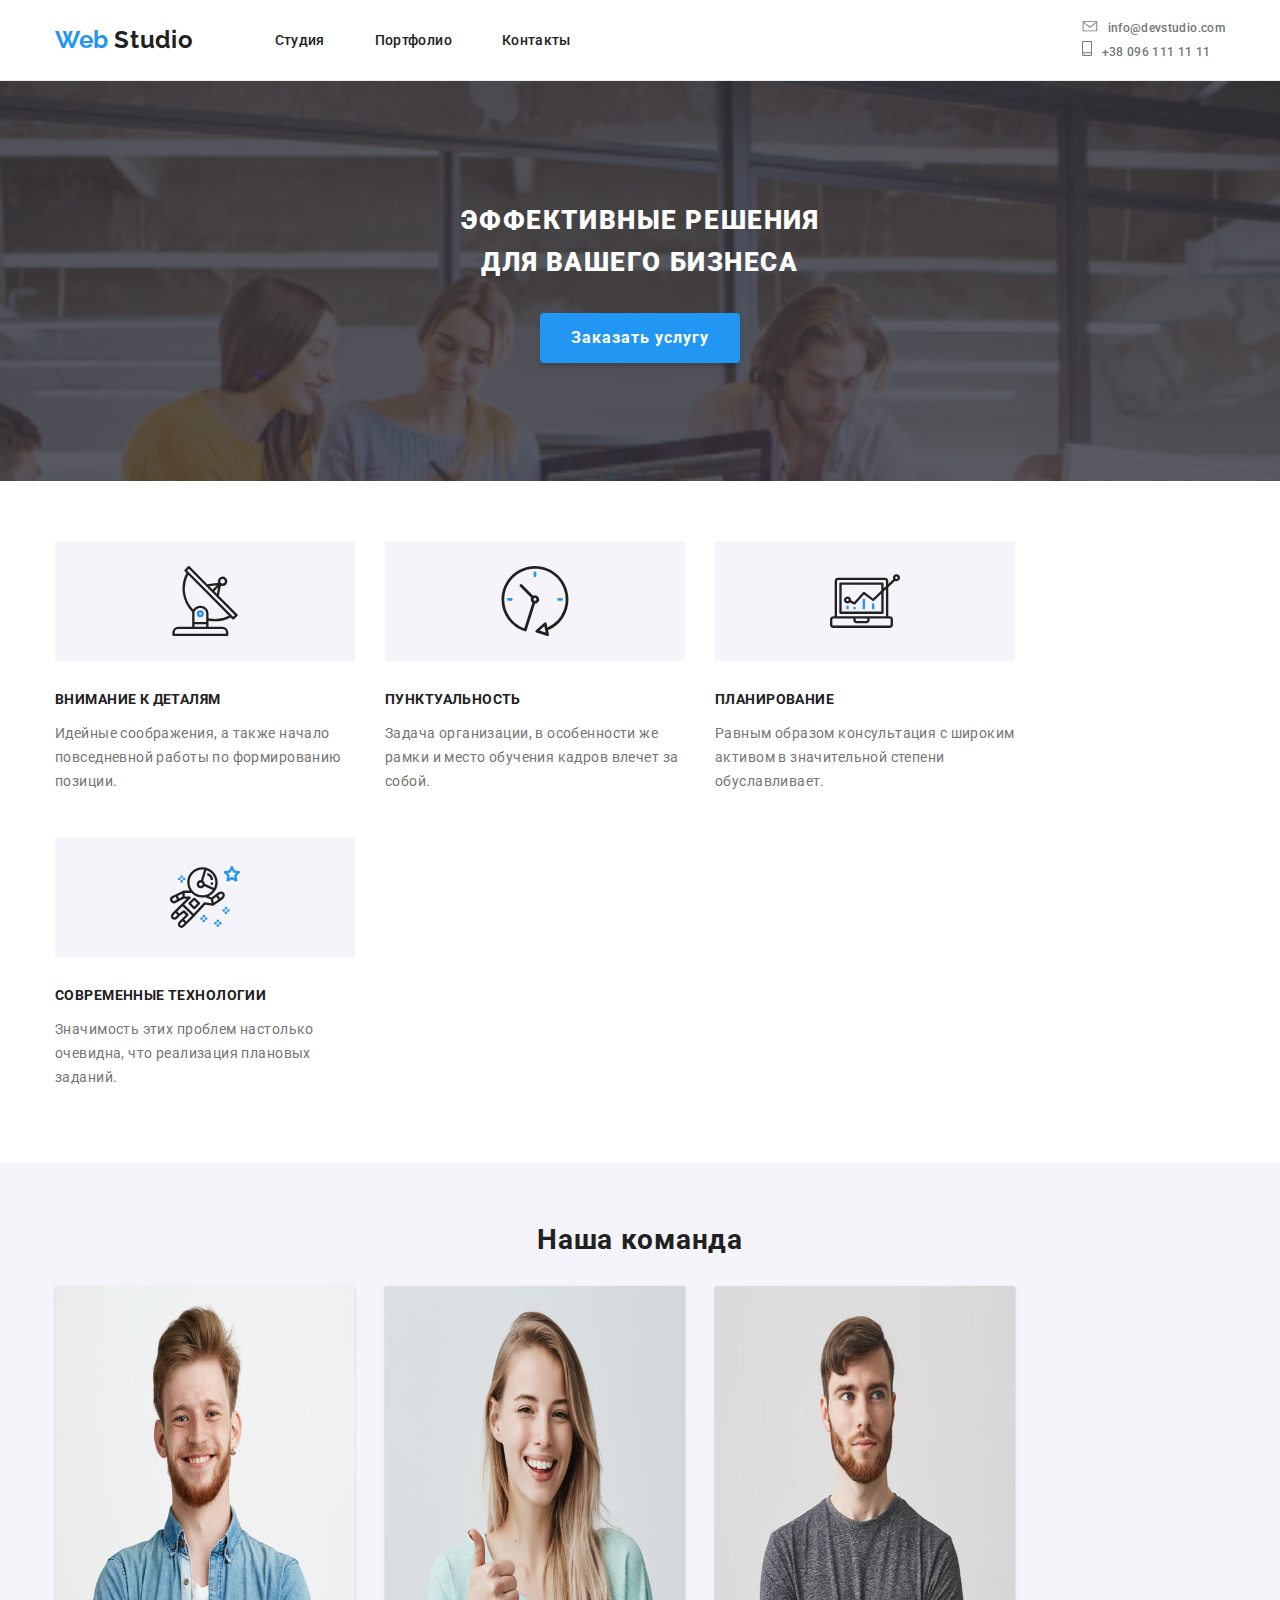
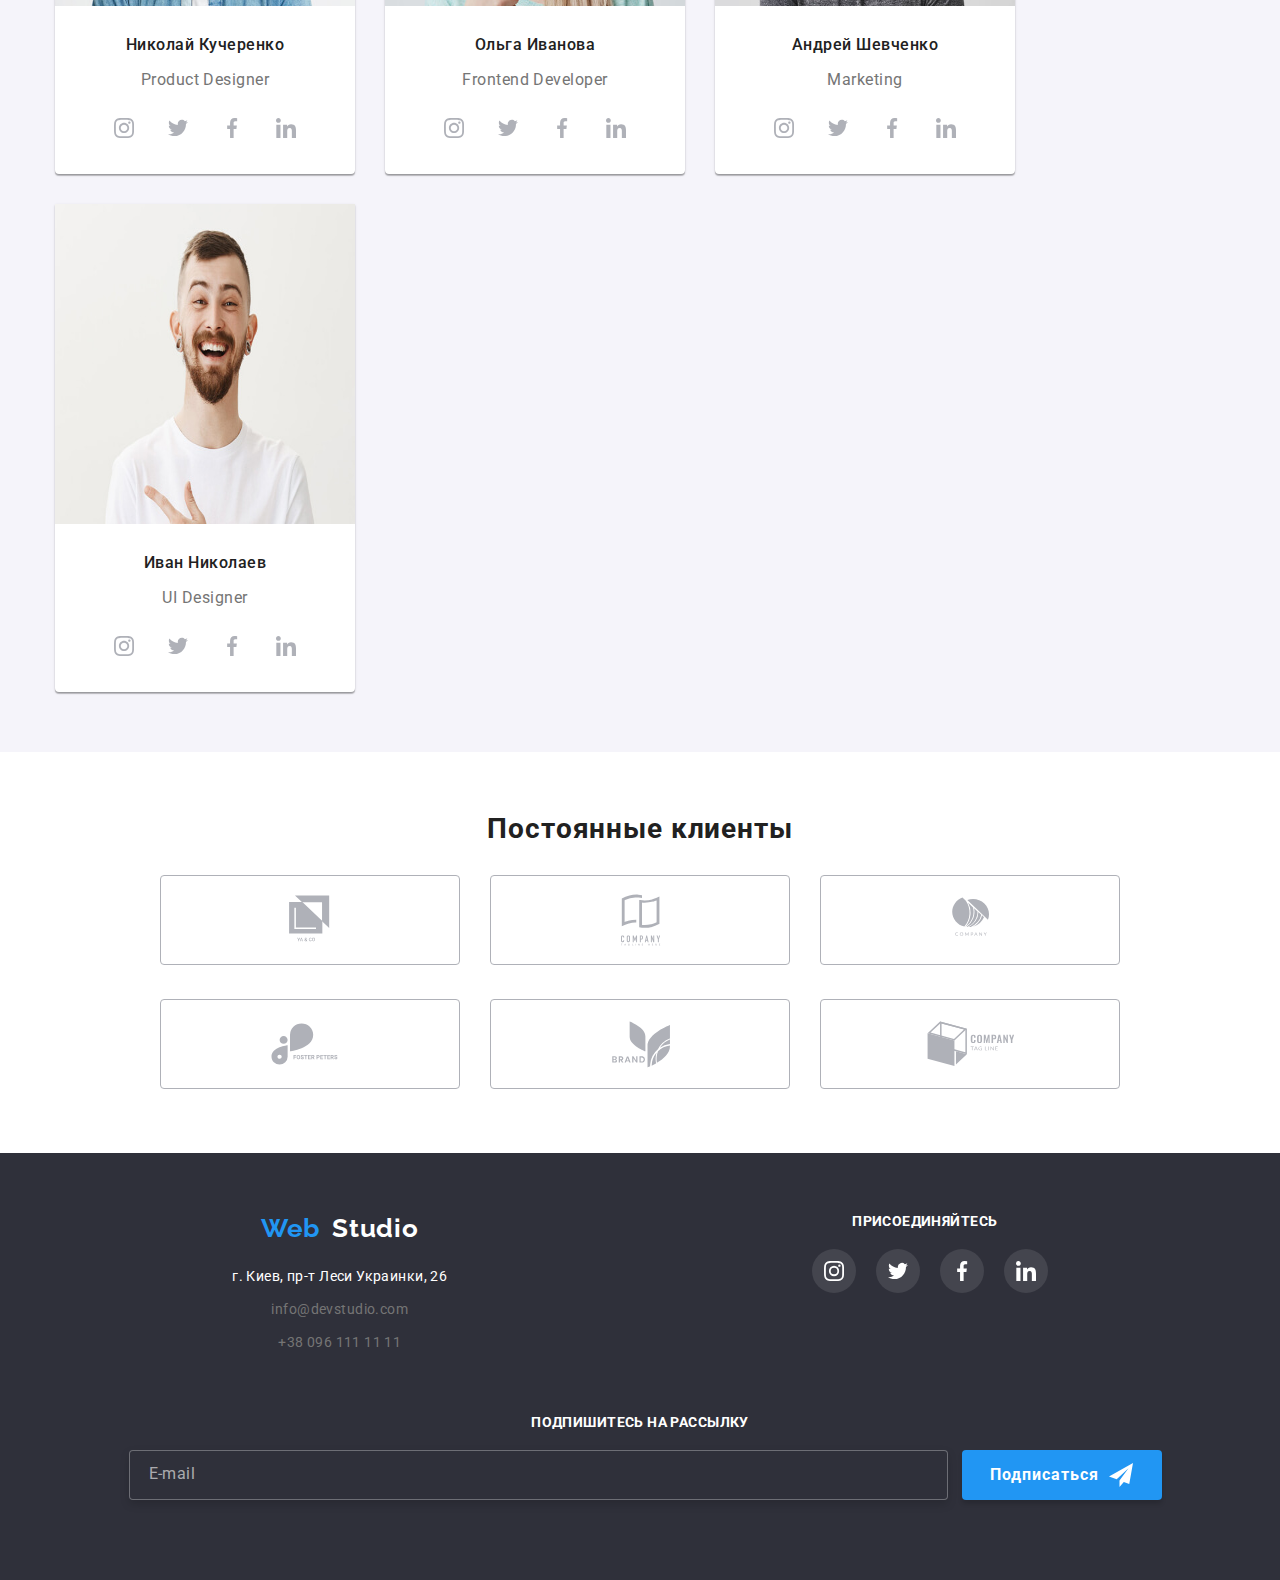
==== commit 4232bff1: "добавлены стили таблетки" ====
--- a/index.html
+++ b/index.html
@@ -112,7 +112,7 @@
         <div class="section">
         <h2 hidden>Особенности</h2>
         <ul class="features-list list">
-          <li class="items-features ">
+          <li class="items-features">
             <div class="features-img-background">
               <svg class="features-img">
                 <use href="./sprite.svg#icon-antenna"></use>
@@ -364,48 +364,50 @@
     <!-- Подвал -->
     <footer class="footer">
       <div class="footer-section">
-      <div class="footer-adress-container">
-        <a class="logo-footer link" href="./index.html"
-          ><span class="word-blue">Web</span
-          > <span class="word-white">Studio</span></a
-        >
-        <address>
-          <ul class="address-footer">
-            <li><a
-              class="footer-map link"
-              href="https://goo.gl/maps/sK2XC8ctWBCpQ46D7"
-              >г. Киев, пр-т Леси Украинки, 26</a
-            ></li>
-            <li><a class="footer-mail link" href="mailto:info@devstudio.com"
-              >info@devstudio.com</a
-            ></li>
-            <li><a class="footer-tel link" href="tel:+380961111111"
-              >+38 096 111 11 11</a
-            ></li>
-          </ul>
-        </address>
-      </div>
-      <div class="join-in-container">
-        <b class="join-in">присоединяйтесь</b>
-        <ul class="social-networks">
-          <li class="svg-icon">
-            <a class="footer-svg-link" href="https://www.instagram.com/" aria-label="иконка интстаграм"
-              ><svg class="footer-svg-icon"><use href="./sprite.svg#icon-instagramwhite"></use></svg></a>
-          </li>
-          <li class="svg-icon">
-            <a class="footer-svg-link" href="https://twitter.com/" aria-label="иконка твитер"
-              ><svg class="footer-svg-icon"><use href="./sprite.svg#icon-twitterwhite"></use></svg></a>
-          </li>
-          <li class="svg-icon">
-            <a class="footer-svg-link" href="https://www.facebook.com/" aria-label="иконка фейсбук"
-              ><svg class="footer-svg-icon"><use href="./sprite.svg#icon-facebookwhite"></use></svg></a>
-          </li>
-          <li class="svg-icon">
-            <a class="footer-svg-link" href="https://www.linkedin.com/" aria-label="иконка линкедин"
-              ><svg class="footer-svg-icon"><use href="./sprite.svg#icon-linkedinwhite"></use></svg></a>
-          </li>
-        </ul>
-      </div>
+        <div class="footer-tablet">
+          <div class="footer-adress-container">
+            <a class="logo-footer link" href="./index.html"
+              ><span class="word-blue">Web</span
+              > <span class="word-white">Studio</span></a
+            >
+            <address>
+              <ul class="address-footer">
+                <li><a
+                  class="footer-map link"
+                  href="https://goo.gl/maps/sK2XC8ctWBCpQ46D7"
+                  >г. Киев, пр-т Леси Украинки, 26</a
+                ></li>
+                <li><a class="footer-mail link" href="mailto:info@devstudio.com"
+                  >info@devstudio.com</a
+                ></li>
+                <li><a class="footer-tel link" href="tel:+380961111111"
+                  >+38 096 111 11 11</a
+                ></li>
+              </ul>
+            </address>
+          </div>
+          <div class="join-in-container">
+            <b class="join-in">присоединяйтесь</b>
+            <ul class="social-networks">
+              <li class="svg-icon">
+                <a class="footer-svg-link" href="https://www.instagram.com/" aria-label="иконка интстаграм"
+                  ><svg class="footer-svg-icon"><use href="./sprite.svg#icon-instagramwhite"></use></svg></a>
+              </li>
+              <li class="svg-icon">
+                <a class="footer-svg-link" href="https://twitter.com/" aria-label="иконка твитер"
+                  ><svg class="footer-svg-icon"><use href="./sprite.svg#icon-twitterwhite"></use></svg></a>
+              </li>
+              <li class="svg-icon">
+                <a class="footer-svg-link" href="https://www.facebook.com/" aria-label="иконка фейсбук"
+                  ><svg class="footer-svg-icon"><use href="./sprite.svg#icon-facebookwhite"></use></svg></a>
+              </li>
+              <li class="svg-icon">
+                <a class="footer-svg-link" href="https://www.linkedin.com/" aria-label="иконка линкедин"
+                  ><svg class="footer-svg-icon"><use href="./sprite.svg#icon-linkedinwhite"></use></svg></a>
+              </li>
+            </ul>
+          </div>
+        </div>
       <div>
         <b class="subscribe">Подпишитесь на рассылку</b>
         <form id="form_footer" autocomplete="off">
--- a/css/main.min.css
+++ b/css/main.min.css
@@ -1,2 +1,6 @@
-.wrapper{max-width:1600px;background-color:#FFFFFF;font-family:"Roboto", sans-serif;margin:0 auto;box-sizing:border-box}.section,.main-portfolio,.footer-section{padding-left:15px;padding-right:15px;margin-left:auto;margin-right:auto}@media screen and (min-width: 450px){.section,.main-portfolio,.footer-section{width:450px}}ul{list-style:none;padding:0;margin:0}img{display:block}.link{text-decoration:none}.header{padding:16px 0px}.navigation-address{display:flex;align-items:center;justify-content:space-between}.menu-button{display:flex;align-items:center;justify-content:space-between;padding:0px 7px 0px 0px;background-color:#fff;border:none}@media screen and (min-width: 768px){.menu-button{display:none}}.menu-button:focus{outline:none}.menu-button .icon-cross{display:none}.menu-button.is-open .icon-cross{display:block}.menu-button .icon-menu{display:block}.menu-button.is-open .icon-menu{display:none}.menu-container{background-color:#b0cbfd;padding:28px;text-align:center}.menu-container.is-open{display:block}@media screen and (max-width: 767px){.menu-container{display:none;position:absolute;top:100%;left:0;width:100%}}@media screen and (min-width: 768px){.menu-container{display:flex}}.navigation,.contacts{height:58px;width:140px}.navigation{outline:1px solid #4ebe6f}.contacts{outline:1px solid #d384dd}.hero-section{max-width:1600px;padding:118px 0px;text-align:center;margin-left:auto;margin-right:auto;background-size:cover;background-image:linear-gradient(to right, rgba(47,48,58,0.8), rgba(47,48,58,0.8)),url("../img/1hero/Header.jpg")}.backdrop{position:fixed;top:0;left:0;width:100%;height:100%;background-color:rgba(0,0,0,0.2);opacity:1;transition:opacity 250ms cubic-bezier(0.4, 0, 0.2, 1);z-index:1;overflow-y:scroll}.backdrop.is-hidden{opacity:0;pointer-events:none;visibility:hidden}.backdrop.is-hidden .modal{transform:translate(-50%, -50%) scale(0.5)}.modal{position:absolute;top:50%;left:50%;padding:40px;max-width:400px;background-color:#fff;transform:translate(-50%, -50%) scale(1);transition:transform 250ms cubic-bezier(0.4, 0, 0.2, 1);border-radius:4px}@media (min-width: 450px){.modal{position:absolute;top:50%;left:50%;transform:translate(-50%, -50%);max-width:528px}}.modal_close_btn{position:absolute;top:10px;right:10px;width:30px;height:30px;border-radius:50%;background-color:transparent;border:1px solid rgba(33,33,33,0.2);cursor:pointer}.modal_close_btn:hover{fill:#2196f3;border:1px solid #2196f3;transition:250ms cubic-bezier(0.4, 0, 0.2, 1)}.modal_close_btn:focus{outline:#fff}.close-modal{position:absolute;top:6px;right:5px;width:18px;height:18px}.modal-text{padding-bottom:30px}.form-field{position:relative;display:block;margin-bottom:28px}.form-label{position:absolute;top:50%;left:45px;transform:translateY(-50%);transition:transform 250ms linear}.form-input{width:268px;margin:0;padding:11px 50px;background:#fff;border:1px solid rgba(33,33,33,0.2);border-radius:4px}.svg-icon-form{position:absolute;top:30%;left:15px;transition:translateY(-50%);display:inline-block;width:18px;height:18px}.form-input:focus:required,.form-input-textarea:focus:required{outline-color:#2196f3}.form-input-textarea:not(:placeholder-shown)+.form-label-textarea{transform:translateY(-40px) translateX(-40px);padding-left:15px}.form-input:not(:placeholder-shown)+.form-label{transform:translateY(-40px) translateX(-40px);font-size:12px}.form-field:focus-within>.svg-icon-form{fill:#2196f3}.form-field:focus-within>.form-label{transform:translateY(-40px) translateX(-40px);padding-left:10px;color:#2196f3;font-size:12px}.comment{margin-bottom:20px}.form-label-textarea{position:absolute;top:20px;left:28px;transform:translateY(-50%);transition:250ms linear}textarea{padding:10px;resize:none;width:348px;height:120px;border:1px solid rgba(33,33,33,0.2);border-radius:4px}.form-field:focus-within>.form-label-textarea{transform:translateY(-40px) translateX(-40px);padding-left:30px;color:#2196f3;font-size:12px}.form-color-link{color:#2196f3}.form-field-checkbox{margin-bottom:30px}.check-container{margin-bottom:30px}.option{display:inline-flex;margin-bottom:0.25em}.check{display:flex;justify-content:center;align-items:center}.check_input{position:absolute;-webkit-appearance:none;-moz-appearance:none;appearance:none}.check_box{box-sizing:border-box;margin-right:8px;width:16px;height:15px;border:2px solid #212121;border-radius:2px}.check_input:checked+.check_box{background-image:url("../img/1hero/iconcheck.svg");background-size:contain;background-origin:border-box;border:1px solid #2196f3;border-radius:2px}.modal-button,.modal-button-footer{border-style:none;width:200px;padding:10px 0px;background-color:#2196f3;box-shadow:0px 4px 4px rgba(0,0,0,0.15);border-radius:4px;color:#fff}.modal-button-footer{display:inline-flex;align-items:center;justify-content:center}.section-features{background-color:#fff;padding:60px 0px}.items-features{margin-bottom:30px}.features-list-img{margin-bottom:30px}.features-img-background{position:relative;margin-bottom:30px;width:100%;height:120px;background-color:#f5f4fa}.features-img{position:absolute;top:50%;left:50%;transform:translate(-50%, -50%);width:70px;height:70px}.features-list-headers{text-align:center;margin-bottom:10px}.section-our-team{padding:60px 0px;background-color:#f5f4fa}.items-our{background-color:#fff;box-shadow:0px 2px 1px rgba(0,0,0,0.2),0px 1px 1px rgba(0,0,0,0.14),0px 1px 3px rgba(0,0,0,0.12);border-radius:0px 0px 4px 4px}.img-team-member{width:100%;margin-bottom:30px}.team-member{display:flex;justify-content:center;margin-bottom:30px}.name{margin-bottom:10px}.occupation-description{margin-bottom:16px}.svg-icon:not(:last-child){margin-right:10px}.social-networks-link{display:flex;justify-content:center;align-items:center;margin-bottom:24px;width:44px;height:44px;border-radius:50%;background-color:#fff;color:#afb1b8}.social-networks-link:hover,.social-networks-link:focus{background-color:#2196f3;color:#fff;transition:250ms cubic-bezier(0.4, 0, 0.2, 1)}.social-networks-svg{fill:currentColor;width:20px;height:20px}.sections-customers{background-color:#fff;padding:60px 0px}.customer-list{display:flex;flex-wrap:wrap;justify-content:center}.items-customer{padding:15px}.items-customer-logo{fill:#afb1b8;border:1px solid #afb1b8;box-sizing:border-box;border-radius:4px}.items-customer-logo:hover,.items-customer-logo:focus{fill:#2196f3;border:1px solid #2196f3;transition:250ms cubic-bezier(0.4, 0, 0.2, 1)}.navigation-address{font-weight:500;font-size:14px;line-height:16px;letter-spacing:0.02em}.address-header{font-style:normal}.logo-header{font-family:"Raleway",sans-serif;font-style:normal;font-weight:bold;font-size:24px;line-height:28px;letter-spacing:0.03em}.word-blue{color:#2196f3}.word-black{color:#212121}.main-header{margin-top:0;margin-bottom:30px;font-weight:900;font-size:26px;line-height:42px;letter-spacing:0.06em;text-transform:uppercase;color:#fff}.modal-button,.modal-button-footer{text-align:center;font-family:"Roboto",sans-serif;font-weight:bold;font-size:16px;line-height:30px;letter-spacing:0.06em;color:#fff}.modal-text{font-weight:bold;font-size:20px;line-height:23px;text-align:center;letter-spacing:0.03em}.form-label,.form-label-textarea{font-size:14px;line-height:16px;letter-spacing:0.01em;color:#757575}.features-list-headers,.work-description,.join-in,.subscribe{font-weight:bold;font-size:14px;line-height:16px;letter-spacing:0.03em;text-transform:uppercase;color:#212121}.features-description,.footer-mail,.footer-tel,.footer-map{font-weight:normal;font-size:14px;line-height:24px;letter-spacing:0.03em;color:#757575}.check_box_text{font-size:12px;line-height:14px;letter-spacing:0.03em}.chapter{text-align:center;margin-top:0;margin-bottom:50px;font-weight:bold;font-size:28px;line-height:33px;letter-spacing:0.03em;color:#212121}.work-description{text-align:center}.work-description,.join-in,.subscribe{color:#fff}.name,.occupation-description{text-align:center;font-weight:500;font-size:16px;line-height:1.18;letter-spacing:0.03em;color:#212121}.occupation-description{color:#757575;font-weight:normal}.logo-footer{font-family:"Raleway",sans-serif;font-style:normal;font-weight:bold;font-size:26px;line-height:1.19;letter-spacing:0.03em}.word-white{color:#fff}.address-footer{font-style:normal}.footer-map{color:#fff}.text_email_footer{font-weight:normal;text-transform:none;font-size:16px;letter-spacing:0.03em;color:rgba(255,255,255,0.6)}.filter-list-button{font-weight:500;font-size:16px;line-height:1.62;letter-spacing:0.03em;color:#212121}.main-list-header{font-weight:bold;font-size:18px;line-height:36px;letter-spacing:0.06em;color:#212121}.main-list-description{font-weight:normal;font-size:16px;line-height:30px;letter-spacing:0.03em;color:#757575}.main-list-hover{font-family:"Roboto",sans-serif;font-size:18px;line-height:28px;letter-spacing:0.03em;color:#fff}.footer{padding:60px 0px;text-align:center;background-color:#2f303a}.logo-footer{display:block;margin-bottom:20px}.address-footer{display:block;margin-bottom:60px}.footer-map,.footer-mail{display:block;margin-bottom:9px}.join-in{display:block;margin-bottom:20px}.social-networks{display:flex;justify-content:center;align-items:center}.footer-svg-link{display:flex;justify-content:center;align-items:center;margin-left:10px;margin-bottom:20px;width:44px;height:44px;border-radius:50%;background:rgba(255,255,255,0.1);color:#fff}.footer-svg-link:hover,.footer-svg-link:focus{background-color:#2196f3;color:#fff;transition:250ms cubic-bezier(0.4, 0, 0.2, 1)}.footer-svg-icon{fill:currentColor;width:20px;height:20px}.footer-svg{margin-left:10px}.subscribe{display:block;margin-bottom:20px}#form-footer{display:block}.footer-label{position:relative}.inputtext{position:relative;width:100%;height:49.3px;padding:0px 20px;margin-bottom:20px;color:#fff;background-color:#2f303a;border:1px solid rgba(255,255,255,0.3);box-sizing:border-box;filter:drop-shadow(0px 4px 4px rgba(0,0,0,0.15));border-radius:4px}.text_email_footer{position:absolute;top:0px;left:15px;background-color:#2f303a;transition:250ms cubic-bezier(0.4, 0, 0.2, 1)}.text_email_footer:focus:required{color:#fff;font-size:10px}.footer-label:focus-within>.text_email_footer{color:#fff}.footer-label:focus-within>.text_email_footer{transform:translateY(-30px);color:#fff;font-size:10px}.inputtext:not(:placeholder-shown)+.text_email_footer{transform:translateY(-30px);color:#fff;font-size:10px}.header{border-bottom:1px solid #ececec}.filter{margin-bottom:46px}.filter-list{display:flex;flex-wrap:wrap}.filter-list-item{margin-bottom:15px}.filter-list-item:not(:last-child){margin-right:8px}.filter-list-button{border-style:none;padding:0px 22px;height:38px;background-color:#f5f4fa;border-radius:4px;cursor:pointer}.filter-list-button:hover,.filter-list-button:focus{background-color:#2196f3;color:#fff;box-shadow:0px 3px 1px rgba(0,0,0,0.1),0px 1px 2px rgba(0,0,0,0.08),0px 2px 2px rgba(0,0,0,0.12);transition:250ms cubic-bezier(0.4, 0, 0.2, 1)}.main-portfolio{background-color:#fff;padding:93px 15px}.main-list-portfolio{flex-wrap:wrap;margin-left:auto;margin-right:auto}.list-item{background:#fff;border:1px solid #EEEEEE;box-sizing:border-box;margin-bottom:30px}.list-item:hover,.list-item:focus{box-shadow:0px 1px 1px rgba(0,0,0,0.12),0px 4px 4px rgba(0,0,0,0.06),1px 4px 6px rgba(0,0,0,0.16);transition:250ms cubic-bezier(0.4, 0, 0.2, 1)}.main-list-header{margin-left:24px;margin-bottom:5px}.main-list-description{margin-left:24px;margin-bottom:20px}.item-img{position:relative;margin-bottom:20px;overflow:hidden}.image-hover-effect{position:absolute;content:"";width:100%;height:100%;background-color:rgba(33,150,243,0.9);opacity:1;transform:translateY(0);transition:transform 250ms cubic-bezier(0.4, 0, 0.2, 1)}.list-item:hover .image-hover-effect{transform:translateY(-100%);transition:transform 250ms cubic-bezier(0.4, 0, 0.2, 1)}.main-list-hover{position:absolute;box-sizing:border-box;padding:0px 24px;width:346px;top:50%;left:50%;transform:translate(-50%, -50%);opacity:1}
+.wrapper{max-width:1600px;background-color:#FFFFFF;font-family:"Roboto", sans-serif;margin:0 auto;box-sizing:border-box}.section,.main-portfolio,.footer-section{padding-left:15px;padding-right:15px;margin-left:auto;margin-right:auto}@media screen and (min-width: 450px){.section,.main-portfolio,.footer-section{width:450px}}@media screen and (min-width: 738px){.section,.main-portfolio,.footer-section{width:738px}}@media screen and (min-width: 1170px){.section,.main-portfolio,.footer-section{width:1170px}}ul{list-style:none;padding:0;margin:0}img{display:block}.link{text-decoration:none}.header{position:relative;padding:16px 0px}.logo-header{display:flex;margin-right:81px}.word-blue{margin-right:5px}.navigation-address{display:flex;align-items:center;justify-content:space-between}.menu-button{display:flex;align-items:center;justify-content:space-between;padding:0px 7px 0px 0px;background-color:#fff;border:none}@media screen and (min-width: 768px){.menu-button{display:none}}.menu-button:focus{outline:none;fill:#2196f3}.menu-button:hover{fill:#2196f3}.menu-button .icon-cross{display:none}.menu-button.is-open .icon-cross{display:block}.menu-button .icon-menu{display:block}.menu-button.is-open .icon-menu{display:none}.menu-container{border-top:1px solid #ececec;position:absolute;background-color:#fff;top:100%;left:0;width:100%;padding:60px 0px;z-index:3}.menu-container.is-open{display:block}@media screen and (max-width: 767px){.menu-container{display:none;position:absolute;top:100%;left:0;width:100%}}@media screen and (min-width: 768px){.menu-container{display:flex;position:relative;padding:0;border:none}}.navigation,.contacts{text-align:center}.nav-menu-item{position:relative;margin-bottom:41px}.nav-menu-item:last-child{margin-bottom:60px}.nav-menu-item{position:relative}.nav-menu-link{position:relative;padding:10px 0px;line-height:21px;color:#212121}.nav-menu-link:hover,.nav-menu-link:focus{color:#2196f3;transition:250ms cubic-bezier(0.4, 0, 0.2, 1)}.nav-menu-link::after{position:absolute;display:block;left:0;width:100%;height:4px;margin-top:8px;content:"";margin-left:auto;margin-right:auto;border-radius:2px;transform:scaleX(0)}.nav-menu-link:hover::after{background-color:#2196f3;transition:transform 250ms cubic-bezier(0.4, 0, 0.2, 1);transform:scaleX(1)}.header-mail,.header-tel{display:block;fill:#757575;color:#757575;padding:8px 0px}.header-mail:hover,.header-mail:focus,.header-tel:hover,.header-tel:focus{fill:#2196f3;color:#2196f3;transition:250ms cubic-bezier(0.4, 0, 0.2, 1)}.svg-icon-header{margin-right:10px}.hero-section{max-width:1600px;padding:118px 0px;text-align:center;margin-left:auto;margin-right:auto;background-size:cover;background-image:linear-gradient(to right, rgba(47,48,58,0.8), rgba(47,48,58,0.8)),url("../img/1hero/Header.jpg")}.backdrop{position:fixed;top:0;left:0;width:100%;height:100%;background-color:rgba(0,0,0,0.2);opacity:1;transition:opacity 250ms cubic-bezier(0.4, 0, 0.2, 1);z-index:1000;overflow-y:scroll}.backdrop.is-hidden{opacity:0;pointer-events:none;visibility:hidden}.backdrop.is-hidden .modal{transform:translate(-50%, -50%) scale(0.5)}.modal{position:absolute;top:50%;left:50%;padding:40px;max-width:450px;background-color:#fff;transform:translate(-50%, -50%) scale(1);transition:transform 250ms cubic-bezier(0.4, 0, 0.2, 1);border-radius:4px}@media screen and (min-width: 450px){.modal{position:absolute;top:50%;left:50%;transform:translate(-50%, -50%);max-width:450px}}@media screen and (min-width: 1170px){.modal{max-width:528px}}.modal_close_btn{position:absolute;top:10px;right:10px;width:30px;height:30px;border-radius:50%;background-color:transparent;border:1px solid rgba(33,33,33,0.2);cursor:pointer}.modal_close_btn:hover{fill:#2196f3;border:1px solid #2196f3;transition:250ms cubic-bezier(0.4, 0, 0.2, 1)}.modal_close_btn:focus{outline:#fff}.close-modal{position:absolute;top:6px;right:5px;width:18px;height:18px}.modal-text{padding-bottom:30px}.form-field{position:relative;display:block;margin-bottom:28px}.form-label{position:absolute;top:50%;left:45px;transform:translateY(-50%);transition:transform 250ms linear}.form-input{width:268px;margin:0;padding:11px 50px;background:#fff;border:1px solid rgba(33,33,33,0.2);border-radius:4px}@media screen and (min-width: 1170px){.form-input{width:366px}}.svg-icon-form{position:absolute;top:30%;left:15px;transition:translateY(-50%);display:inline-block;width:18px;height:18px}.form-input:focus:required,.form-input-textarea:focus:required{outline-color:#2196f3}.form-input-textarea:not(:placeholder-shown)+.form-label-textarea{transform:translateY(-40px) translateX(-40px);padding-left:15px}.form-input:not(:placeholder-shown)+.form-label{transform:translateY(-40px) translateX(-40px);font-size:12px}.form-field:focus-within>.svg-icon-form{fill:#2196f3}.form-field:focus-within>.form-label{transform:translateY(-40px) translateX(-40px);padding-left:10px;color:#2196f3;font-size:12px}@media screen and (min-width: 1170px){.form-field:focus-within>.form-label{transform:translateY(-40px) translateX(-45px)}}.comment{margin-bottom:20px}.form-label-textarea{position:absolute;top:20px;left:20px;transform:translateY(-50%);transition:250ms linear}textarea{padding:10px;resize:none;width:348px;height:120px;border:1px solid rgba(33,33,33,0.2);border-radius:4px}@media screen and (min-width: 1170px){textarea{width:448px}}.form-field:focus-within>.form-label-textarea{transform:translateY(-40px) translateX(-40px);padding-left:30px;color:#2196f3;font-size:12px}@media screen and (min-width: 1170px){.form-field:focus-within>.form-label-textarea{transform:translateY(-40px) translateX(-45px)}}.form-color-link{color:#2196f3}.form-field-checkbox{margin-bottom:30px}.check-container{margin-bottom:30px}.option{display:inline-flex;margin-bottom:0.25em}.check{display:flex;justify-content:center;align-items:center}.check_input{position:absolute;-webkit-appearance:none;-moz-appearance:none;appearance:none}.check_box{box-sizing:border-box;margin-right:8px;width:16px;height:15px;border:2px solid #212121;border-radius:2px}@media screen and (min-width: 1170px){.check_box{margin-right:15px}}.check_input:checked+.check_box{background-image:url("../img/1hero/iconcheck.svg");background-size:contain;background-origin:border-box;border:1px solid #2196f3;border-radius:2px}.modal-button,.modal-button-footer{border-style:none;width:200px;padding:10px 0px;background-color:#2196f3;box-shadow:0px 4px 4px rgba(0,0,0,0.15);border-radius:4px;color:#fff}.modal-button-footer{display:inline-flex;align-items:center;justify-content:center}.section-features{background-color:#fff;padding:60px 0px}.items-features{margin-bottom:30px}.features-list-img{margin-bottom:30px}.features-img-background{position:relative;margin-bottom:30px;width:100%;height:120px;background-color:#f5f4fa}.features-img{position:absolute;top:50%;left:50%;transform:translate(-50%, -50%);width:70px;height:70px}.features-list-headers{text-align:center;margin-bottom:10px}.section-our-team{padding:60px 0px;background-color:#f5f4fa}.items-our{background-color:#fff;box-shadow:0px 2px 1px rgba(0,0,0,0.2),0px 1px 1px rgba(0,0,0,0.14),0px 1px 3px rgba(0,0,0,0.12);border-radius:0px 0px 4px 4px}.img-team-member{width:100%;margin-bottom:30px}.team-member{display:flex;justify-content:center;margin-bottom:30px}.name{margin-bottom:10px}.occupation-description{margin-bottom:16px}.svg-icon:not(:last-child){margin-right:10px}.social-networks-link{display:flex;justify-content:center;align-items:center;margin-bottom:24px;width:44px;height:44px;border-radius:50%;background-color:#fff;color:#afb1b8}.social-networks-link:hover,.social-networks-link:focus{background-color:#2196f3;color:#fff;transition:250ms cubic-bezier(0.4, 0, 0.2, 1)}.social-networks-svg{fill:currentColor;width:20px;height:20px}.sections-customers{background-color:#fff;padding:60px 0px}.customer-list{display:flex;flex-wrap:wrap;justify-content:center}.items-customer{padding:15px}.items-customer-logo{fill:#afb1b8;border:1px solid #afb1b8;box-sizing:border-box;border-radius:4px}.items-customer-logo:hover,.items-customer-logo:focus{fill:#2196f3;border:1px solid #2196f3;transition:250ms cubic-bezier(0.4, 0, 0.2, 1)}.navigation-address{font-weight:500;font-size:18px;line-height:21px;letter-spacing:0.02em}.address-header{font-style:normal}.logo-header{font-family:"Raleway",sans-serif;font-style:normal;font-weight:bold;font-size:24px;line-height:28px;letter-spacing:0.03em}.word-blue{color:#2196f3}.word-black{color:#212121}.main-header{margin-top:0;margin-bottom:30px;font-weight:900;font-size:26px;line-height:42px;letter-spacing:0.06em;text-transform:uppercase;color:#fff}.modal-button,.modal-button-footer{text-align:center;font-family:"Roboto",sans-serif;font-weight:bold;font-size:16px;line-height:30px;letter-spacing:0.06em;color:#fff}.modal-text{font-weight:bold;font-size:20px;line-height:23px;text-align:center;letter-spacing:0.03em}.form-label,.form-label-textarea{font-size:14px;line-height:16px;letter-spacing:0.01em;color:#757575}.features-list-headers,.work-description,.join-in,.subscribe{font-weight:bold;font-size:14px;line-height:16px;letter-spacing:0.03em;text-transform:uppercase;color:#212121}.features-description,.footer-mail,.footer-tel,.footer-map{font-weight:normal;font-size:14px;line-height:24px;letter-spacing:0.03em;color:#757575}.check_box_text{font-size:12px;line-height:14px;letter-spacing:0.03em}@media screen and (min-width: 1170px){.check_box_text{font-size:14px;line-height:24px;color:#757575}}.chapter{text-align:center;margin-top:0;margin-bottom:50px;font-weight:bold;font-size:28px;line-height:33px;letter-spacing:0.03em;color:#212121}@media screen and (min-width: 738px){.chapter{margin-bottom:30px}}.work-description{text-align:center}.work-description,.join-in,.subscribe{color:#fff}.name,.occupation-description{text-align:center;font-weight:500;font-size:16px;line-height:1.18;letter-spacing:0.03em;color:#212121}.occupation-description{color:#757575;font-weight:normal}.logo-footer{font-family:"Raleway",sans-serif;font-style:normal;font-weight:bold;font-size:26px;line-height:1.19;letter-spacing:0.03em}.word-white{color:#fff}.address-footer{font-style:normal}.footer-map{color:#fff}.text_email_footer{font-weight:normal;text-transform:none;font-size:16px;letter-spacing:0.03em;color:rgba(255,255,255,0.6)}.filter-list-button{font-weight:500;font-size:16px;line-height:1.62;letter-spacing:0.03em;color:#212121}.main-list-header{font-weight:bold;font-size:18px;line-height:36px;letter-spacing:0.06em;color:#212121}.main-list-description{font-weight:normal;font-size:16px;line-height:30px;letter-spacing:0.03em;color:#757575}.main-list-hover{font-family:"Roboto",sans-serif;font-size:18px;line-height:28px;letter-spacing:0.03em;color:#fff}.footer{padding:60px 0px;text-align:center;background-color:#2f303a}.logo-footer{display:block;margin-bottom:20px}.address-footer{display:block;margin-bottom:60px}.footer-map,.footer-mail{display:block;margin-bottom:9px}.join-in{display:block;margin-bottom:20px}.social-networks{display:flex;justify-content:center;align-items:center}.footer-svg-link{display:flex;justify-content:center;align-items:center;margin-left:10px;margin-bottom:20px;width:44px;height:44px;border-radius:50%;background:rgba(255,255,255,0.1);color:#fff}.footer-svg-link:hover,.footer-svg-link:focus{background-color:#2196f3;color:#fff;transition:250ms cubic-bezier(0.4, 0, 0.2, 1)}.footer-svg-icon{fill:currentColor;width:20px;height:20px}.footer-svg{margin-left:10px}.subscribe{display:block;margin-bottom:20px}#form-footer{display:block}.footer-label{position:relative}.inputtext{position:relative;width:100%;height:49.3px;padding:0px 20px;margin-bottom:20px;color:#fff;background-color:#2f303a;border:1px solid rgba(255,255,255,0.3);box-sizing:border-box;filter:drop-shadow(0px 4px 4px rgba(0,0,0,0.15));border-radius:4px}.text_email_footer{position:absolute;top:0px;left:15px;background-color:#2f303a;transition:250ms cubic-bezier(0.4, 0, 0.2, 1)}.text_email_footer:focus:required{color:#fff;font-size:10px}.footer-label:focus-within>.text_email_footer{color:#fff}.footer-label:focus-within>.text_email_footer{transform:translateY(-30px);color:#fff;font-size:10px}.inputtext:not(:placeholder-shown)+.text_email_footer{transform:translateY(-30px);color:#fff;font-size:10px}.header{border-bottom:1px solid #ececec}.filter{margin-bottom:46px}.filter-list{display:flex;flex-wrap:wrap}.filter-list-item{margin-bottom:15px}.filter-list-item:not(:last-child){margin-right:8px}.filter-list-button{border-style:none;padding:0px 22px;height:38px;background-color:#f5f4fa;border-radius:4px;cursor:pointer}.filter-list-button:hover,.filter-list-button:focus{background-color:#2196f3;color:#fff;box-shadow:0px 3px 1px rgba(0,0,0,0.1),0px 1px 2px rgba(0,0,0,0.08),0px 2px 2px rgba(0,0,0,0.12);transition:250ms cubic-bezier(0.4, 0, 0.2, 1)}.main-portfolio{background-color:#fff;padding:93px 15px}.main-list-portfolio{flex-wrap:wrap;margin-left:auto;margin-right:auto}.list-item{background:#fff;border:1px solid #EEEEEE;box-sizing:border-box;margin-bottom:30px}.list-item:hover,.list-item:focus{box-shadow:0px 1px 1px rgba(0,0,0,0.12),0px 4px 4px rgba(0,0,0,0.06),1px 4px 6px rgba(0,0,0,0.16);transition:250ms cubic-bezier(0.4, 0, 0.2, 1)}.main-list-header{margin-left:24px;margin-bottom:5px}.main-list-description{margin-left:24px;margin-bottom:20px}.item-img{position:relative;margin-bottom:20px;overflow:hidden}.image-hover-effect{position:absolute;content:"";width:100%;height:100%;background-color:rgba(33,150,243,0.9);opacity:1;transform:translateY(0);transition:transform 250ms cubic-bezier(0.4, 0, 0.2, 1)}.list-item:hover .image-hover-effect{transform:translateY(-100%);transition:transform 250ms cubic-bezier(0.4, 0, 0.2, 1)}.main-list-hover{position:absolute;box-sizing:border-box;padding:0px 24px;width:346px;top:50%;left:50%;transform:translate(-50%, -50%);opacity:1}@media screen and (min-width: 768px){.header{padding:0}}@media screen and (min-width: 768px){.logo-header{margin-right:81px;padding:26px 0px}}@media screen and (min-width: 768px){.navigation{display:flex;align-items:center;margin-right:auto}}@media screen and (min-width: 768px){.nav-menu{display:flex}}@media screen and (min-width: 768px){.nav-menu-item{font-size:14px;line-height:16px;margin-bottom:0;margin-right:50px}.nav-menu-item:last-child{margin-bottom:0;margin-right:0px}}@media screen and (min-width: 768px){.nav-menu-link::after{margin-top:26px}}@media screen and (min-width: 768px){.contacts{text-align:justify}}@media screen and (min-width: 768px){.header-mail,.header-tel{padding:3px 0px;font-size:12px;line-height:14px}}@media screen and (min-width: 738px){.features-list{display:flex;flex-wrap:wrap;margin:-15px}}@media screen and (min-width: 738px){.items-features{width:calc(+ (100% - 2 * 30px)/2);margin:15px}}@media screen and (min-width: 1170px){.items-features{flex-basis:25%}}@media screen and (min-width: 738px){.features-list-headers{text-align:unset}}@media screen and (min-width: 1170px){.features-list-headers{text-align:unset}}@media screen and (min-width: 738px){.our-team-list{display:flex;flex-wrap:wrap;margin:-15px}}@media screen and (min-width: 738px){.items-our{width:calc(+ (100% - 2 * 30px)/2);margin:15px}}@media screen and (min-width: 1170px){.items-our{flex-basis:25%}}@media screen and (min-width: 738px){.team-member{margin-bottom:0}}@media screen and (min-width: 738px){.customer-list{display:flex;flex-wrap:wrap;margin:-15px}}@media screen and (min-width: 738px){.items-customer{width:calc(+ (100% - 3 * 30px)/3);margin:15px;padding:0}}@media screen and (min-width: 1170px){.items-customer{flex-basis:25%}}@media screen and (min-width: 738px){.items-customer-logo{width:100%}}@media screen and (min-width: 738px){.footer-tablet{display:flex;justify-content:space-around}}.footer-label{text-align:center}@media screen and (min-width: 738px){.inputtext{width:70%;margin-right:10px;margin-left:10px}}@media screen and (min-width: 738px){.text_email_footer{left:30px}}@media screen and (min-width: 738px){.footer-label:focus-within>.text_email_footer{transform:translateY(-40px) translateX(-15px)}}@media screen and (min-width: 738px){.filter{margin-bottom:14px}}@media screen and (min-width: 738px){.filter-list{justify-content:center}}@media screen and (min-width: 738px) and (min-width: 738px){.main-list-portfolio{display:flex;flex-wrap:wrap;margin:-15px}}@media screen and (min-width: 738px) and (min-width: 738px){.list-item{width:calc(+ (100% - 2 * 30px)/2);margin:15px}}@media screen and (min-width: 738px) and (min-width: 1170px){.list-item{flex-basis:25%}}
 /*# sourceMappingURL=main.min.css.map */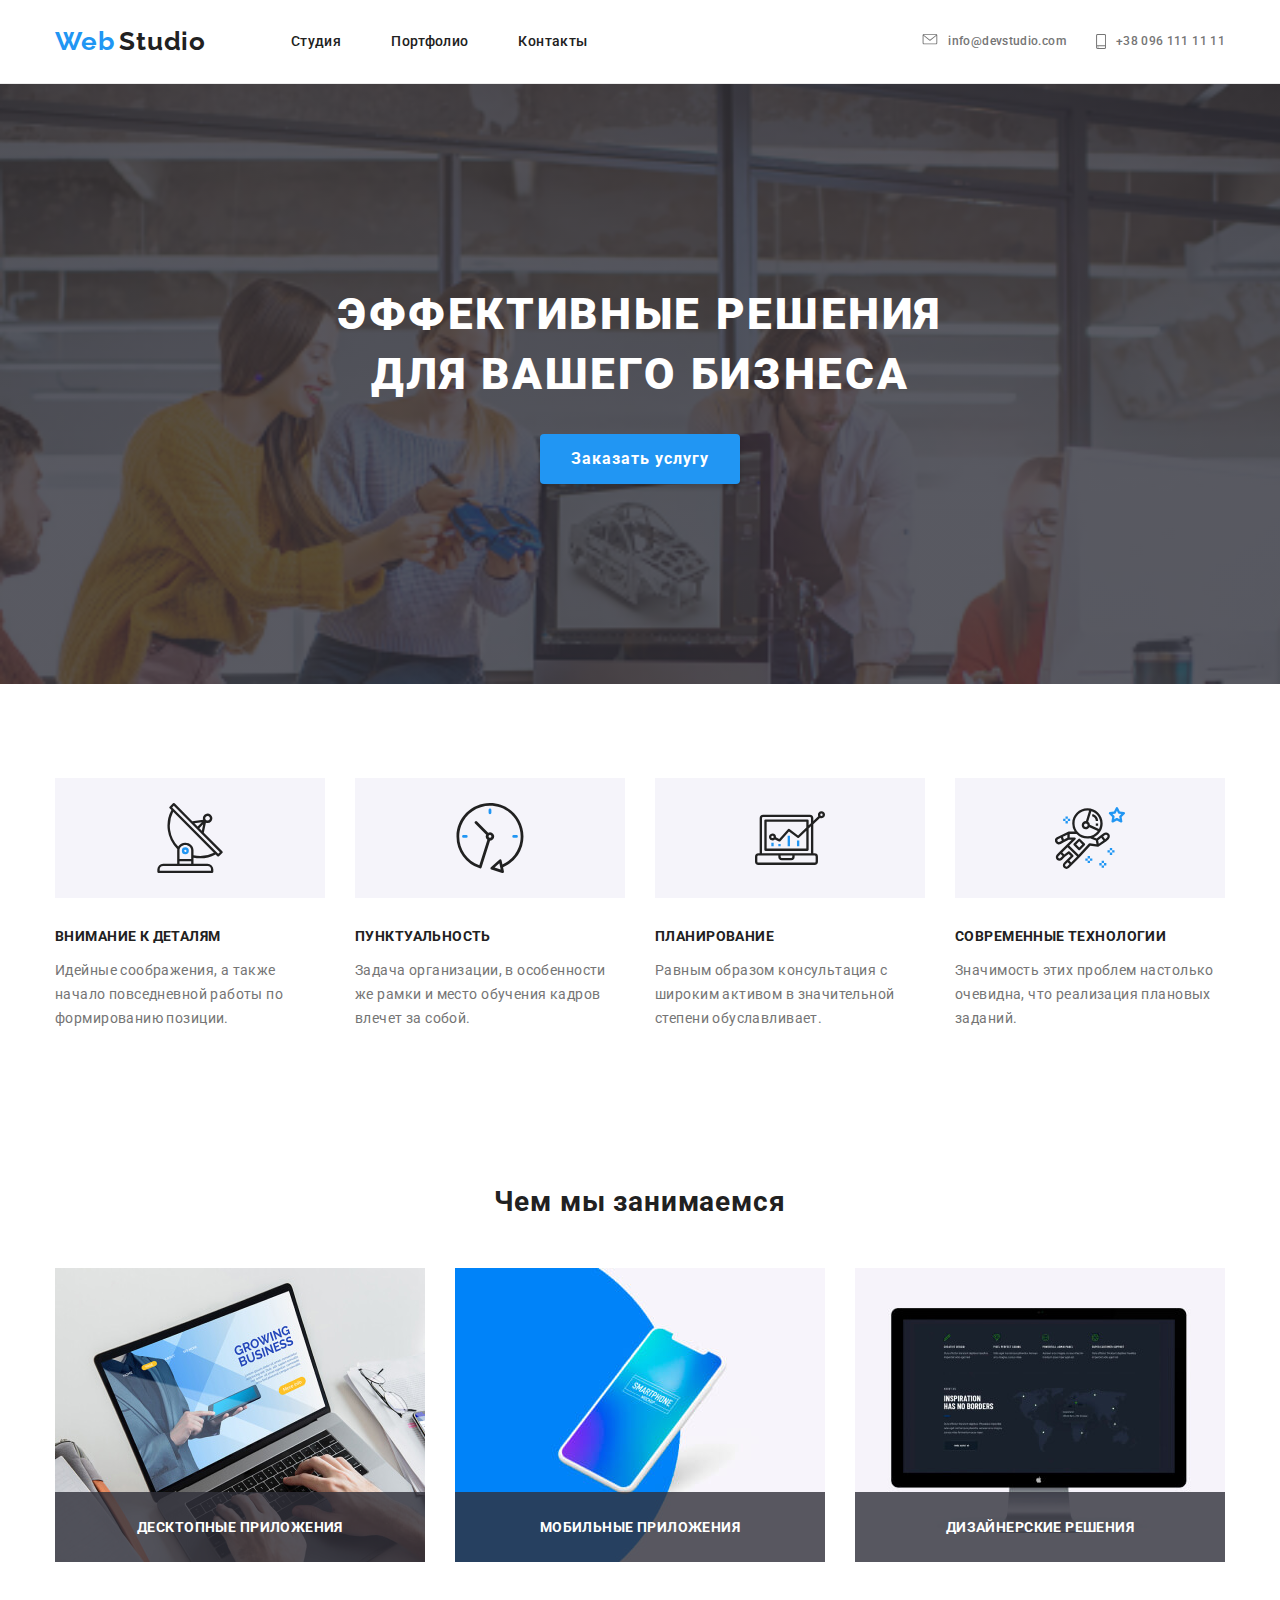
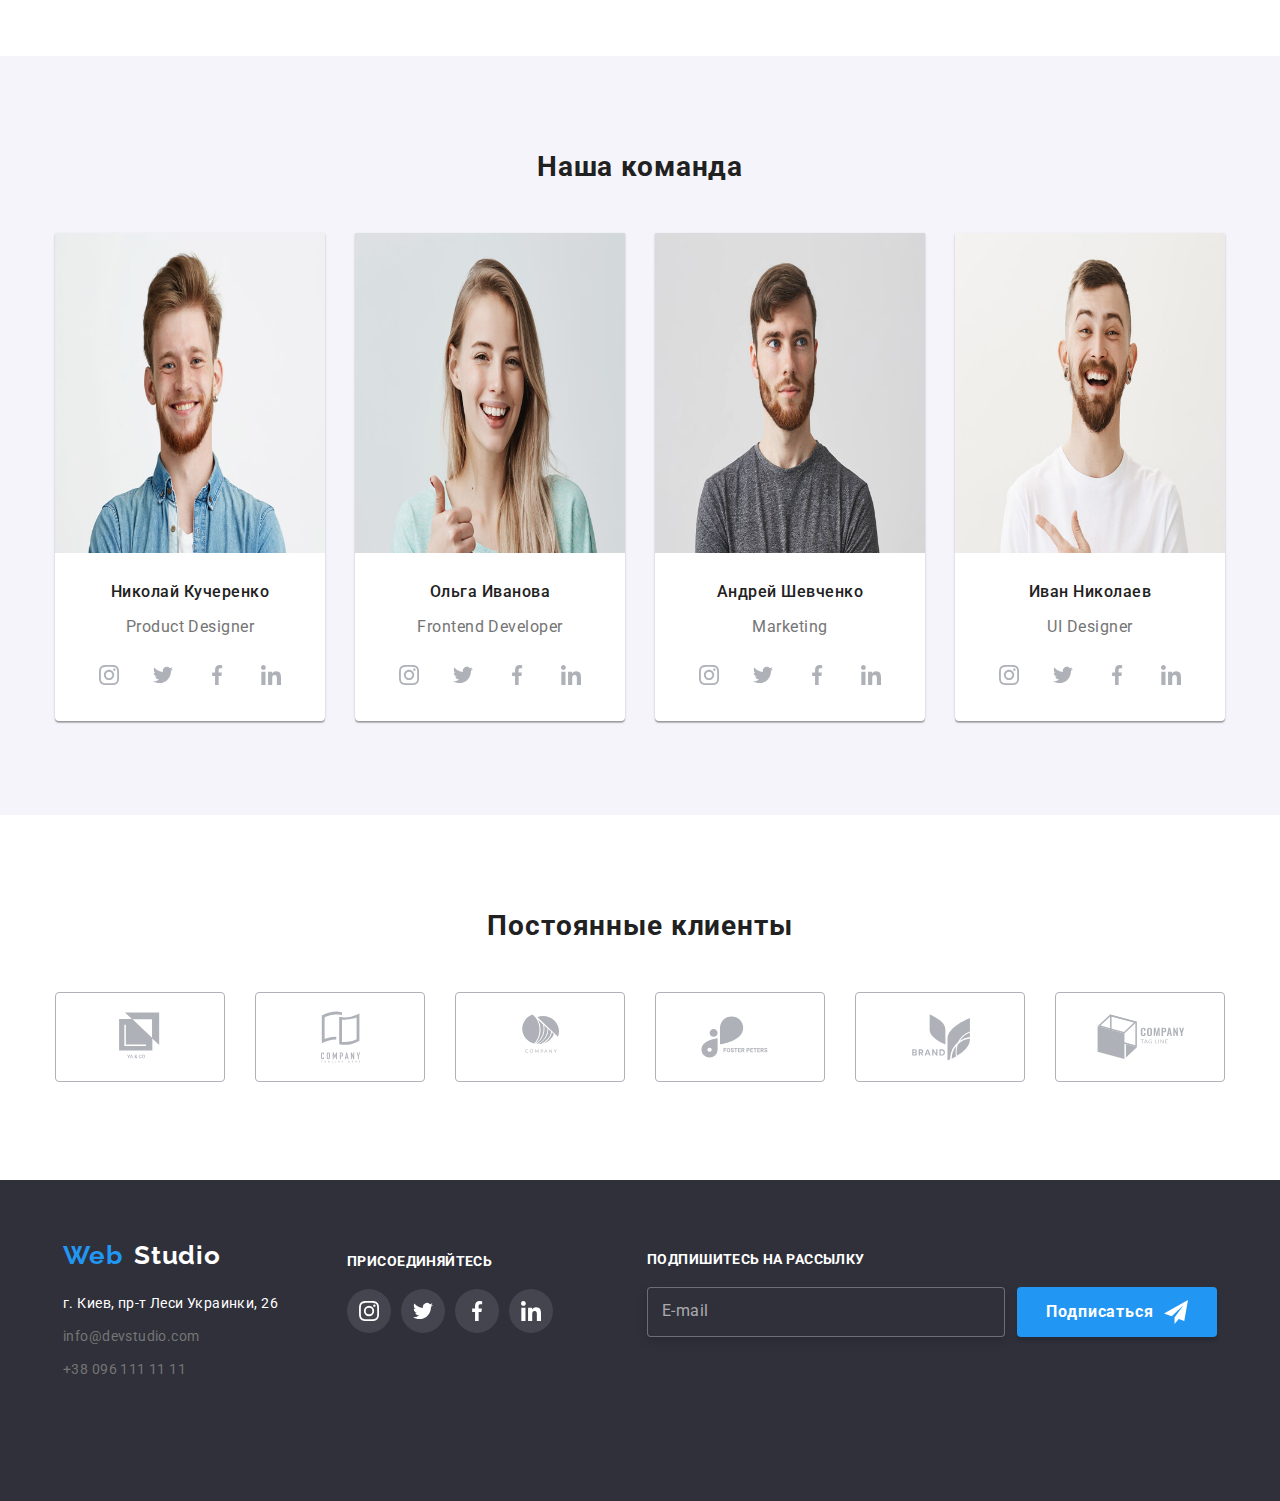
==== commit b026ed09: "закончил переверстывать десктопную адаптацию" ====
--- a/index.html
+++ b/index.html
@@ -164,7 +164,7 @@
         </div>
       </section>
       <!-- Секция "Чем мы занимаемся" -->
-      <section hidden class="section-work">
+      <section class="section-work">
         <div class="section">
         <h2 class="chapter">Чем мы занимаемся</h2>
         <ul class="work-list list">
--- a/css/main.min.css
+++ b/css/main.min.css
@@ -1,6 +1,11 @@
-.wrapper{max-width:1600px;background-color:#FFFFFF;font-family:"Roboto", sans-serif;margin:0 auto;box-sizing:border-box}.section,.main-portfolio,.footer-section{padding-left:15px;padding-right:15px;margin-left:auto;margin-right:auto}@media screen and (min-width: 450px){.section,.main-portfolio,.footer-section{width:450px}}@media screen and (min-width: 738px){.section,.main-portfolio,.footer-section{width:738px}}@media screen and (min-width: 1170px){.section,.main-portfolio,.footer-section{width:1170px}}ul{list-style:none;padding:0;margin:0}img{display:block}.link{text-decoration:none}.header{position:relative;padding:16px 0px}.logo-header{display:flex;margin-right:81px}.word-blue{margin-right:5px}.navigation-address{display:flex;align-items:center;justify-content:space-between}.menu-button{display:flex;align-items:center;justify-content:space-between;padding:0px 7px 0px 0px;background-color:#fff;border:none}@media screen and (min-width: 768px){.menu-button{display:none}}.menu-button:focus{outline:none;fill:#2196f3}.menu-button:hover{fill:#2196f3}.menu-button .icon-cross{display:none}.menu-button.is-open .icon-cross{display:block}.menu-button .icon-menu{display:block}.menu-button.is-open .icon-menu{display:none}.menu-container{border-top:1px solid #ececec;position:absolute;background-color:#fff;top:100%;left:0;width:100%;padding:60px 0px;z-index:3}.menu-container.is-open{display:block}@media screen and (max-width: 767px){.menu-container{display:none;position:absolute;top:100%;left:0;width:100%}}@media screen and (min-width: 768px){.menu-container{display:flex;position:relative;padding:0;border:none}}.navigation,.contacts{text-align:center}.nav-menu-item{position:relative;margin-bottom:41px}.nav-menu-item:last-child{margin-bottom:60px}.nav-menu-item{position:relative}.nav-menu-link{position:relative;padding:10px 0px;line-height:21px;color:#212121}.nav-menu-link:hover,.nav-menu-link:focus{color:#2196f3;transition:250ms cubic-bezier(0.4, 0, 0.2, 1)}.nav-menu-link::after{position:absolute;display:block;left:0;width:100%;height:4px;margin-top:8px;content:"";margin-left:auto;margin-right:auto;border-radius:2px;transform:scaleX(0)}.nav-menu-link:hover::after{background-color:#2196f3;transition:transform 250ms cubic-bezier(0.4, 0, 0.2, 1);transform:scaleX(1)}.header-mail,.header-tel{display:block;fill:#757575;color:#757575;padding:8px 0px}.header-mail:hover,.header-mail:focus,.header-tel:hover,.header-tel:focus{fill:#2196f3;color:#2196f3;transition:250ms cubic-bezier(0.4, 0, 0.2, 1)}.svg-icon-header{margin-right:10px}.hero-section{max-width:1600px;padding:118px 0px;text-align:center;margin-left:auto;margin-right:auto;background-size:cover;background-image:linear-gradient(to right, rgba(47,48,58,0.8), rgba(47,48,58,0.8)),url("../img/1hero/Header.jpg")}.backdrop{position:fixed;top:0;left:0;width:100%;height:100%;background-color:rgba(0,0,0,0.2);opacity:1;transition:opacity 250ms cubic-bezier(0.4, 0, 0.2, 1);z-index:1000;overflow-y:scroll}.backdrop.is-hidden{opacity:0;pointer-events:none;visibility:hidden}.backdrop.is-hidden .modal{transform:translate(-50%, -50%) scale(0.5)}.modal{position:absolute;top:50%;left:50%;padding:40px;max-width:450px;background-color:#fff;transform:translate(-50%, -50%) scale(1);transition:transform 250ms cubic-bezier(0.4, 0, 0.2, 1);border-radius:4px}@media screen and (min-width: 450px){.modal{position:absolute;top:50%;left:50%;transform:translate(-50%, -50%);max-width:450px}}@media screen and (min-width: 1170px){.modal{max-width:528px}}.modal_close_btn{position:absolute;top:10px;right:10px;width:30px;height:30px;border-radius:50%;background-color:transparent;border:1px solid rgba(33,33,33,0.2);cursor:pointer}.modal_close_btn:hover{fill:#2196f3;border:1px solid #2196f3;transition:250ms cubic-bezier(0.4, 0, 0.2, 1)}.modal_close_btn:focus{outline:#fff}.close-modal{position:absolute;top:6px;right:5px;width:18px;height:18px}.modal-text{padding-bottom:30px}.form-field{position:relative;display:block;margin-bottom:28px}.form-label{position:absolute;top:50%;left:45px;transform:translateY(-50%);transition:transform 250ms linear}.form-input{width:268px;margin:0;padding:11px 50px;background:#fff;border:1px solid rgba(33,33,33,0.2);border-radius:4px}@media screen and (min-width: 1170px){.form-input{width:366px}}.svg-icon-form{position:absolute;top:30%;left:15px;transition:translateY(-50%);display:inline-block;width:18px;height:18px}.form-input:focus:required,.form-input-textarea:focus:required{outline-color:#2196f3}.form-input-textarea:not(:placeholder-shown)+.form-label-textarea{transform:translateY(-40px) translateX(-40px);padding-left:15px}.form-input:not(:placeholder-shown)+.form-label{transform:translateY(-40px) translateX(-40px);font-size:12px}.form-field:focus-within>.svg-icon-form{fill:#2196f3}.form-field:focus-within>.form-label{transform:translateY(-40px) translateX(-40px);padding-left:10px;color:#2196f3;font-size:12px}@media screen and (min-width: 1170px){.form-field:focus-within>.form-label{transform:translateY(-40px) translateX(-45px)}}.comment{margin-bottom:20px}.form-label-textarea{position:absolute;top:20px;left:20px;transform:translateY(-50%);transition:250ms linear}textarea{padding:10px;resize:none;width:348px;height:120px;border:1px solid rgba(33,33,33,0.2);border-radius:4px}@media screen and (min-width: 1170px){textarea{width:448px}}.form-field:focus-within>.form-label-textarea{transform:translateY(-40px) translateX(-40px);padding-left:30px;color:#2196f3;font-size:12px}@media screen and (min-width: 1170px){.form-field:focus-within>.form-label-textarea{transform:translateY(-40px) translateX(-45px)}}.form-color-link{color:#2196f3}.form-field-checkbox{margin-bottom:30px}.check-container{margin-bottom:30px}.option{display:inline-flex;margin-bottom:0.25em}.check{display:flex;justify-content:center;align-items:center}.check_input{position:absolute;-webkit-appearance:none;-moz-appearance:none;appearance:none}.check_box{box-sizing:border-box;margin-right:8px;width:16px;height:15px;border:2px solid #212121;border-radius:2px}@media screen and (min-width: 1170px){.check_box{margin-right:15px}}.check_input:checked+.check_box{background-image:url("../img/1hero/iconcheck.svg");background-size:contain;background-origin:border-box;border:1px solid #2196f3;border-radius:2px}.modal-button,.modal-button-footer{border-style:none;width:200px;padding:10px 0px;background-color:#2196f3;box-shadow:0px 4px 4px rgba(0,0,0,0.15);border-radius:4px;color:#fff}.modal-button-footer{display:inline-flex;align-items:center;justify-content:center}.section-features{background-color:#fff;padding:60px 0px}.items-features{margin-bottom:30px}.features-list-img{margin-bottom:30px}.features-img-background{position:relative;margin-bottom:30px;width:100%;height:120px;background-color:#f5f4fa}.features-img{position:absolute;top:50%;left:50%;transform:translate(-50%, -50%);width:70px;height:70px}.features-list-headers{text-align:center;margin-bottom:10px}.section-our-team{padding:60px 0px;background-color:#f5f4fa}.items-our{background-color:#fff;box-shadow:0px 2px 1px rgba(0,0,0,0.2),0px 1px 1px rgba(0,0,0,0.14),0px 1px 3px rgba(0,0,0,0.12);border-radius:0px 0px 4px 4px}.img-team-member{width:100%;margin-bottom:30px}.team-member{display:flex;justify-content:center;margin-bottom:30px}.name{margin-bottom:10px}.occupation-description{margin-bottom:16px}.svg-icon:not(:last-child){margin-right:10px}.social-networks-link{display:flex;justify-content:center;align-items:center;margin-bottom:24px;width:44px;height:44px;border-radius:50%;background-color:#fff;color:#afb1b8}.social-networks-link:hover,.social-networks-link:focus{background-color:#2196f3;color:#fff;transition:250ms cubic-bezier(0.4, 0, 0.2, 1)}.social-networks-svg{fill:currentColor;width:20px;height:20px}.sections-customers{background-color:#fff;padding:60px 0px}.customer-list{display:flex;flex-wrap:wrap;justify-content:center}.items-customer{padding:15px}.items-customer-logo{fill:#afb1b8;border:1px solid #afb1b8;box-sizing:border-box;border-radius:4px}.items-customer-logo:hover,.items-customer-logo:focus{fill:#2196f3;border:1px solid #2196f3;transition:250ms cubic-bezier(0.4, 0, 0.2, 1)}.navigation-address{font-weight:500;font-size:18px;line-height:21px;letter-spacing:0.02em}.address-header{font-style:normal}.logo-header{font-family:"Raleway",sans-serif;font-style:normal;font-weight:bold;font-size:24px;line-height:28px;letter-spacing:0.03em}.word-blue{color:#2196f3}.word-black{color:#212121}.main-header{margin-top:0;margin-bottom:30px;font-weight:900;font-size:26px;line-height:42px;letter-spacing:0.06em;text-transform:uppercase;color:#fff}.modal-button,.modal-button-footer{text-align:center;font-family:"Roboto",sans-serif;font-weight:bold;font-size:16px;line-height:30px;letter-spacing:0.06em;color:#fff}.modal-text{font-weight:bold;font-size:20px;line-height:23px;text-align:center;letter-spacing:0.03em}.form-label,.form-label-textarea{font-size:14px;line-height:16px;letter-spacing:0.01em;color:#757575}.features-list-headers,.work-description,.join-in,.subscribe{font-weight:bold;font-size:14px;line-height:16px;letter-spacing:0.03em;text-transform:uppercase;color:#212121}.features-description,.footer-mail,.footer-tel,.footer-map{font-weight:normal;font-size:14px;line-height:24px;letter-spacing:0.03em;color:#757575}.check_box_text{font-size:12px;line-height:14px;letter-spacing:0.03em}@media screen and (min-width: 1170px){.check_box_text{font-size:14px;line-height:24px;color:#757575}}.chapter{text-align:center;margin-top:0;margin-bottom:50px;font-weight:bold;font-size:28px;line-height:33px;letter-spacing:0.03em;color:#212121}@media screen and (min-width: 738px){.chapter{margin-bottom:30px}}.work-description{text-align:center}.work-description,.join-in,.subscribe{color:#fff}.name,.occupation-description{text-align:center;font-weight:500;font-size:16px;line-height:1.18;letter-spacing:0.03em;color:#212121}.occupation-description{color:#757575;font-weight:normal}.logo-footer{font-family:"Raleway",sans-serif;font-style:normal;font-weight:bold;font-size:26px;line-height:1.19;letter-spacing:0.03em}.word-white{color:#fff}.address-footer{font-style:normal}.footer-map{color:#fff}.text_email_footer{font-weight:normal;text-transform:none;font-size:16px;letter-spacing:0.03em;color:rgba(255,255,255,0.6)}.filter-list-button{font-weight:500;font-size:16px;line-height:1.62;letter-spacing:0.03em;color:#212121}.main-list-header{font-weight:bold;font-size:18px;line-height:36px;letter-spacing:0.06em;color:#212121}.main-list-description{font-weight:normal;font-size:16px;line-height:30px;letter-spacing:0.03em;color:#757575}.main-list-hover{font-family:"Roboto",sans-serif;font-size:18px;line-height:28px;letter-spacing:0.03em;color:#fff}.footer{padding:60px 0px;text-align:center;background-color:#2f303a}.logo-footer{display:block;margin-bottom:20px}.address-footer{display:block;margin-bottom:60px}.footer-map,.footer-mail{display:block;margin-bottom:9px}.join-in{display:block;margin-bottom:20px}.social-networks{display:flex;justify-content:center;align-items:center}.footer-svg-link{display:flex;justify-content:center;align-items:center;margin-left:10px;margin-bottom:20px;width:44px;height:44px;border-radius:50%;background:rgba(255,255,255,0.1);color:#fff}.footer-svg-link:hover,.footer-svg-link:focus{background-color:#2196f3;color:#fff;transition:250ms cubic-bezier(0.4, 0, 0.2, 1)}.footer-svg-icon{fill:currentColor;width:20px;height:20px}.footer-svg{margin-left:10px}.subscribe{display:block;margin-bottom:20px}#form-footer{display:block}.footer-label{position:relative}.inputtext{position:relative;width:100%;height:49.3px;padding:0px 20px;margin-bottom:20px;color:#fff;background-color:#2f303a;border:1px solid rgba(255,255,255,0.3);box-sizing:border-box;filter:drop-shadow(0px 4px 4px rgba(0,0,0,0.15));border-radius:4px}.text_email_footer{position:absolute;top:0px;left:15px;background-color:#2f303a;transition:250ms cubic-bezier(0.4, 0, 0.2, 1)}.text_email_footer:focus:required{color:#fff;font-size:10px}.footer-label:focus-within>.text_email_footer{color:#fff}.footer-label:focus-within>.text_email_footer{transform:translateY(-30px);color:#fff;font-size:10px}.inputtext:not(:placeholder-shown)+.text_email_footer{transform:translateY(-30px);color:#fff;font-size:10px}.header{border-bottom:1px solid #ececec}.filter{margin-bottom:46px}.filter-list{display:flex;flex-wrap:wrap}.filter-list-item{margin-bottom:15px}.filter-list-item:not(:last-child){margin-right:8px}.filter-list-button{border-style:none;padding:0px 22px;height:38px;background-color:#f5f4fa;border-radius:4px;cursor:pointer}.filter-list-button:hover,.filter-list-button:focus{background-color:#2196f3;color:#fff;box-shadow:0px 3px 1px rgba(0,0,0,0.1),0px 1px 2px rgba(0,0,0,0.08),0px 2px 2px rgba(0,0,0,0.12);transition:250ms cubic-bezier(0.4, 0, 0.2, 1)}.main-portfolio{background-color:#fff;padding:93px 15px}.main-list-portfolio{flex-wrap:wrap;margin-left:auto;margin-right:auto}.list-item{background:#fff;border:1px solid #EEEEEE;box-sizing:border-box;margin-bottom:30px}.list-item:hover,.list-item:focus{box-shadow:0px 1px 1px rgba(0,0,0,0.12),0px 4px 4px rgba(0,0,0,0.06),1px 4px 6px rgba(0,0,0,0.16);transition:250ms cubic-bezier(0.4, 0, 0.2, 1)}.main-list-header{margin-left:24px;margin-bottom:5px}.main-list-description{margin-left:24px;margin-bottom:20px}.item-img{position:relative;margin-bottom:20px;overflow:hidden}.image-hover-effect{position:absolute;content:"";width:100%;height:100%;background-color:rgba(33,150,243,0.9);opacity:1;transform:translateY(0);transition:transform 250ms cubic-bezier(0.4, 0, 0.2, 1)}.list-item:hover .image-hover-effect{transform:translateY(-100%);transition:transform 250ms cubic-bezier(0.4, 0, 0.2, 1)}.main-list-hover{position:absolute;box-sizing:border-box;padding:0px 24px;width:346px;top:50%;left:50%;transform:translate(-50%, -50%);opacity:1}@media screen and (min-width: 768px){.header{padding:0}}@media screen and (min-width: 768px){.logo-header{margin-right:81px;padding:26px 0px}}@media screen and (min-width: 768px){.navigation{display:flex;align-items:center;margin-right:auto}}@media screen and (min-width: 768px){.nav-menu{display:flex}}@media screen and (min-width: 768px){.nav-menu-item{font-size:14px;line-height:16px;margin-bottom:0;margin-right:50px}.nav-menu-item:last-child{margin-bottom:0;margin-right:0px}}@media screen and (min-width: 768px){.nav-menu-link::after{margin-top:26px}}@media screen and (min-width: 768px){.contacts{text-align:justify}}@media screen and (min-width: 768px){.header-mail,.header-tel{padding:3px 0px;font-size:12px;line-height:14px}}@media screen and (min-width: 738px){.features-list{display:flex;flex-wrap:wrap;margin:-15px}}@media screen and (min-width: 738px){.items-features{width:calc(- (100% - 2 * 30px)/2);margin:15px}}@media screen and (min-width: 1170px){.items-features{flex-basis:25%}}@media screen and (min-width: 738px){.features-list-headers{text-align:unset}}@media screen and (min-width: 1170px){.features-list-headers{text-align:unset}}@media screen and (min-width: 738px){.our-team-list{display:flex;flex-wrap:wrap;margin:-15px}}@media screen and (min-width: 738px){.items-our{width:calc(- (100% - 2 * 30px)/2);margin:15px}}@media screen and (min-width: 1170px){.items-our{flex-basis:25%}}@media screen and (min-width: 738px){.team-member{margin-bottom:0}}@media screen and (min-width: 738px){.customer-list{display:flex;flex-wrap:wrap;margin:-15px}}@media screen and (min-width: 738px){.items-customer{width:calc(- (100% - 3 * 30px)/3);margin:15px;padding:0}}@media screen and (min-width: 1170px){.items-customer{flex-basis:25%}}@media screen and (min-width: 738px){.items-customer-logo{width:100%}}@media screen and (min-width: 738px){.footer-tablet{display:flex;justify-content:space-around}}.footer-label{text-align:center}@media screen and (min-width: 738px){.inputtext{width:70%;margin-right:10px;margin-left:10px}}@media screen and (min-width: 738px){.text_email_footer{left:30px}}@media screen and (min-width: 738px){.footer-label:focus-within>.text_email_footer{transform:translateY(-40px) translateX(-15px)}}@media screen and (min-width: 738px){.filter{margin-bottom:14px}}@media screen and (min-width: 738px){.filter-list{justify-content:center}}@media screen and (min-width: 738px) and (min-width: 738px){.main-list-portfolio{display:flex;flex-wrap:wrap;margin:-15px}}@media screen and (min-width: 738px) and (min-width: 738px){.list-item{width:calc(- (100% - 2 * 30px)/2);margin:15px}}@media screen and (min-width: 738px) and (min-width: 1170px){.list-item{flex-basis:25%}}
+.wrapper{max-width:1600px;background-color:#FFFFFF;font-family:"Roboto", sans-serif;margin:0 auto;box-sizing:border-box}.section,.main-portfolio,.footer-section{padding-left:15px;padding-right:15px;margin-left:auto;margin-right:auto}@media screen and (min-width: 450px){.section,.main-portfolio,.footer-section{width:450px}}@media screen and (min-width: 738px){.section,.main-portfolio,.footer-section{width:738px}}@media screen and (min-width: 1170px){.section,.main-portfolio,.footer-section{width:1170px}}ul{list-style:none;padding:0;margin:0}img{display:block}.link{text-decoration:none}.header{position:relative;padding:16px 0px}.logo-header{display:flex;margin-right:81px}.word-blue{margin-right:5px}.navigation-address{display:flex;align-items:center;justify-content:space-between}.menu-button{display:flex;align-items:center;justify-content:space-between;padding:0px 7px 0px 0px;background-color:#fff;border:none}@media screen and (min-width: 768px){.menu-button{display:none}}.menu-button:focus{outline:none;fill:#2196f3}.menu-button:hover{fill:#2196f3}.menu-button .icon-cross{display:none}.menu-button.is-open .icon-cross{display:block}.menu-button .icon-menu{display:block}.menu-button.is-open .icon-menu{display:none}.menu-container{border-top:1px solid #ececec;position:absolute;background-color:#fff;top:100%;left:0;width:100%;padding:60px 0px;z-index:3}.menu-container.is-open{display:block}@media screen and (max-width: 767px){.menu-container{display:none;position:absolute;top:100%;left:0;width:100%}}@media screen and (min-width: 768px){.menu-container{display:flex;position:relative;padding:0;border:none}}.navigation,.contacts{text-align:center}.nav-menu-item{position:relative;margin-bottom:41px}.nav-menu-item:last-child{margin-bottom:60px}.nav-menu-item{position:relative}.nav-menu-link{position:relative;padding:10px 0px;line-height:21px;color:#212121}.nav-menu-link:hover,.nav-menu-link:focus{color:#2196f3;transition:250ms cubic-bezier(0.4, 0, 0.2, 1)}.nav-menu-link::after{position:absolute;display:block;left:0;width:100%;height:4px;margin-top:8px;content:"";margin-left:auto;margin-right:auto;border-radius:2px;transform:scaleX(0)}.nav-menu-link:hover::after{background-color:#2196f3;transition:transform 250ms cubic-bezier(0.4, 0, 0.2, 1);transform:scaleX(1)}.header-mail,.header-tel{display:block;fill:#757575;color:#757575;padding:8px 0px}.header-mail:hover,.header-mail:focus,.header-tel:hover,.header-tel:focus{fill:#2196f3;color:#2196f3;transition:250ms cubic-bezier(0.4, 0, 0.2, 1)}.svg-icon-header{margin-right:10px}.hero-section{max-width:1600px;padding:118px 0px;text-align:center;margin-left:auto;margin-right:auto;background-size:cover;background-image:linear-gradient(to right, rgba(47,48,58,0.8), rgba(47,48,58,0.8)),url("../img/1hero/Header.jpg")}.backdrop{position:fixed;top:0;left:0;width:100%;height:100%;background-color:rgba(0,0,0,0.2);opacity:1;transition:opacity 250ms cubic-bezier(0.4, 0, 0.2, 1);z-index:1000;overflow-y:scroll}.backdrop.is-hidden{opacity:0;pointer-events:none;visibility:hidden}.backdrop.is-hidden .modal{transform:translate(-50%, -50%) scale(0.5)}.modal{position:absolute;top:50%;left:50%;padding:40px;max-width:450px;background-color:#fff;transform:translate(-50%, -50%) scale(1);transition:transform 250ms cubic-bezier(0.4, 0, 0.2, 1);border-radius:4px}@media screen and (min-width: 450px){.modal{position:absolute;top:50%;left:50%;transform:translate(-50%, -50%);max-width:450px}}@media screen and (min-width: 1170px){.modal{max-width:528px}}.modal_close_btn{position:absolute;top:10px;right:10px;width:30px;height:30px;border-radius:50%;background-color:transparent;border:1px solid rgba(33,33,33,0.2);cursor:pointer}.modal_close_btn:hover{fill:#2196f3;border:1px solid #2196f3;transition:250ms cubic-bezier(0.4, 0, 0.2, 1)}.modal_close_btn:focus{outline:#fff}.close-modal{position:absolute;top:6px;right:5px;width:18px;height:18px}.modal-text{padding-bottom:30px}.form-field{position:relative;display:block;margin-bottom:28px}.form-label{position:absolute;top:50%;left:45px;transform:translateY(-50%);transition:transform 250ms linear}.form-input{width:268px;margin:0;padding:11px 50px;background:#fff;border:1px solid rgba(33,33,33,0.2);border-radius:4px}@media screen and (min-width: 1170px){.form-input{width:366px}}.svg-icon-form{position:absolute;top:30%;left:15px;transition:translateY(-50%);display:inline-block;width:18px;height:18px}.form-input:focus:required,.form-input-textarea:focus:required{outline-color:#2196f3}.form-input-textarea:not(:placeholder-shown)+.form-label-textarea{transform:translateY(-40px) translateX(-40px);padding-left:15px}.form-input:not(:placeholder-shown)+.form-label{transform:translateY(-40px) translateX(-40px);font-size:12px}.form-field:focus-within>.svg-icon-form{fill:#2196f3}.form-field:focus-within>.form-label{transform:translateY(-40px) translateX(-40px);padding-left:10px;color:#2196f3;font-size:12px}@media screen and (min-width: 1170px){.form-field:focus-within>.form-label{transform:translateY(-40px) translateX(-45px)}}.comment{margin-bottom:20px}.form-label-textarea{position:absolute;top:20px;left:20px;transform:translateY(-50%);transition:250ms linear}textarea{padding:10px;resize:none;width:348px;height:120px;border:1px solid rgba(33,33,33,0.2);border-radius:4px}@media screen and (min-width: 1170px){textarea{width:448px}}.form-field:focus-within>.form-label-textarea{transform:translateY(-40px) translateX(-40px);padding-left:30px;color:#2196f3;font-size:12px}@media screen and (min-width: 1170px){.form-field:focus-within>.form-label-textarea{transform:translateY(-40px) translateX(-45px)}}.form-color-link{color:#2196f3}.form-field-checkbox{margin-bottom:30px}.check-container{margin-bottom:30px}.option{display:inline-flex;margin-bottom:0.25em}.check{display:flex;justify-content:center;align-items:center}.check_input{position:absolute;-webkit-appearance:none;-moz-appearance:none;appearance:none}.check_box{box-sizing:border-box;margin-right:8px;width:16px;height:15px;border:2px solid #212121;border-radius:2px}@media screen and (min-width: 1170px){.check_box{margin-right:15px}}.check_input:checked+.check_box{background-image:url("../img/1hero/iconcheck.svg");background-size:contain;background-origin:border-box;border:1px solid #2196f3;border-radius:2px}.modal-button,.modal-button-footer{border-style:none;width:200px;padding:10px 0px;background-color:#2196f3;box-shadow:0px 4px 4px rgba(0,0,0,0.15);border-radius:4px;color:#fff}.modal-button-footer{display:inline-flex;align-items:center;justify-content:center}.section-features{background-color:#fff;padding:60px 0px}.items-features{margin-bottom:30px}.features-list-img{margin-bottom:30px}.features-img-background{position:relative;margin-bottom:30px;width:100%;height:120px;background-color:#f5f4fa}.features-img{position:absolute;top:50%;left:50%;transform:translate(-50%, -50%);width:70px;height:70px}.features-list-headers{text-align:center;margin-bottom:10px}.section-work{background-color:#fff;padding:47px 0px 94px 0px}.items-work{position:relative}.work-description{position:absolute;margin:0;bottom:0px;width:100%;padding:27px 0px;background-color:rgba(47,48,58,0.8)}.section-our-team{padding:60px 0px;background-color:#f5f4fa}.items-our{background-color:#fff;box-shadow:0px 2px 1px rgba(0,0,0,0.2),0px 1px 1px rgba(0,0,0,0.14),0px 1px 3px rgba(0,0,0,0.12);border-radius:0px 0px 4px 4px}.img-team-member{width:100%;margin-bottom:30px}.team-member{display:flex;justify-content:center;margin-bottom:30px}.name{margin-bottom:10px}.occupation-description{margin-bottom:16px}.svg-icon:not(:last-child){margin-right:10px}.social-networks-link{display:flex;justify-content:center;align-items:center;margin-bottom:24px;width:44px;height:44px;border-radius:50%;background-color:#fff;color:#afb1b8}.social-networks-link:hover,.social-networks-link:focus{background-color:#2196f3;color:#fff;transition:250ms cubic-bezier(0.4, 0, 0.2, 1)}.social-networks-svg{fill:currentColor;width:20px;height:20px}.sections-customers{background-color:#fff;padding:60px 0px}.customer-list{display:flex;flex-wrap:wrap;justify-content:center}.items-customer{padding:15px}.items-customer-logo{fill:#afb1b8;border:1px solid #afb1b8;box-sizing:border-box;border-radius:4px}.items-customer-logo:hover,.items-customer-logo:focus{fill:#2196f3;border:1px solid #2196f3;transition:250ms cubic-bezier(0.4, 0, 0.2, 1)}.navigation-address{font-weight:500;font-size:18px;line-height:21px;letter-spacing:0.02em}.address-header{font-style:normal}.logo-header{font-family:"Raleway",sans-serif;font-style:normal;font-weight:bold;font-size:24px;line-height:28px;letter-spacing:0.03em}@media screen and (min-width: 1170px){.logo-header{font-size:26px;line-height:31px}}.word-blue{color:#2196f3}.word-black{color:#212121}.main-header{margin-top:0;margin-bottom:30px;font-weight:900;font-size:26px;line-height:42px;letter-spacing:0.06em;text-transform:uppercase;color:#fff}@media screen and (min-width: 1170px){.main-header{font-size:44px;line-height:60px}}.modal-button,.modal-button-footer{text-align:center;font-family:"Roboto",sans-serif;font-weight:bold;font-size:16px;line-height:30px;letter-spacing:0.06em;color:#fff}.modal-text{font-weight:bold;font-size:20px;line-height:23px;text-align:center;letter-spacing:0.03em}.form-label,.form-label-textarea{font-size:14px;line-height:16px;letter-spacing:0.01em;color:#757575}.features-list-headers,.work-description,.join-in,.subscribe{font-weight:bold;font-size:14px;line-height:16px;letter-spacing:0.03em;text-transform:uppercase;color:#212121}.features-description,.footer-mail,.footer-tel,.footer-map{font-weight:normal;font-size:14px;line-height:24px;letter-spacing:0.03em;color:#757575}.check_box_text{font-size:12px;line-height:14px;letter-spacing:0.03em}@media screen and (min-width: 1170px){.check_box_text{font-size:14px;line-height:24px;color:#757575}}.chapter{text-align:center;margin-top:0;margin-bottom:50px;font-weight:bold;font-size:28px;line-height:33px;letter-spacing:0.03em;color:#212121}@media screen and (min-width: 738px){.chapter{margin-bottom:30px}}@media screen and (min-width: 1170px){.chapter{margin-bottom:50px}}.work-description{text-align:center}.work-description,.join-in,.subscribe{color:#fff}.name,.occupation-description{text-align:center;font-weight:500;font-size:16px;line-height:1.18;letter-spacing:0.03em;color:#212121}.occupation-description{color:#757575;font-weight:normal}.logo-footer{font-family:"Raleway",sans-serif;font-style:normal;font-weight:bold;font-size:26px;line-height:1.19;letter-spacing:0.03em}.word-white{color:#fff}.address-footer{font-style:normal}.footer-map{color:#fff}.text_email_footer{font-weight:normal;text-transform:none;font-size:16px;letter-spacing:0.03em;color:rgba(255,255,255,0.6)}.filter-list-button{font-weight:500;font-size:16px;line-height:1.62;letter-spacing:0.03em;color:#212121}.main-list-header{font-weight:bold;font-size:18px;line-height:36px;letter-spacing:0.06em;color:#212121}.main-list-description{font-weight:normal;font-size:16px;line-height:30px;letter-spacing:0.03em;color:#757575}.main-list-hover{font-family:"Roboto",sans-serif;font-size:18px;line-height:28px;letter-spacing:0.03em;color:#fff}.footer{padding:60px 0px;text-align:center;background-color:#2f303a}.logo-footer{display:block;margin-bottom:20px}.address-footer{display:block;margin-bottom:60px}.footer-map,.footer-mail{display:block;margin-bottom:9px}.join-in{display:block;margin-bottom:20px}.social-networks{display:flex;justify-content:center;align-items:center}.footer-svg-link{display:flex;justify-content:center;align-items:center;margin-left:10px;margin-bottom:20px;width:44px;height:44px;border-radius:50%;background:rgba(255,255,255,0.1);color:#fff}.footer-svg-link:hover,.footer-svg-link:focus{background-color:#2196f3;color:#fff;transition:250ms cubic-bezier(0.4, 0, 0.2, 1)}.footer-svg-icon{fill:currentColor;width:20px;height:20px}.footer-svg{margin-left:10px}.subscribe{display:block;margin-bottom:20px}#form-footer{display:block}.footer-label{position:relative}.inputtext{position:relative;width:100%;height:49.3px;padding:0px 20px;margin-bottom:20px;color:#fff;background-color:#2f303a;border:1px solid rgba(255,255,255,0.3);box-sizing:border-box;filter:drop-shadow(0px 4px 4px rgba(0,0,0,0.15));border-radius:4px}.inputtext:focus{outline-color:#2196f3}.text_email_footer{position:absolute;top:0px;left:15px;background-color:#2f303a;transition:250ms cubic-bezier(0.4, 0, 0.2, 1)}.text_email_footer:focus:required{color:#fff;font-size:10px}.footer-label:focus-within>.text_email_footer{color:#fff}.footer-label:focus-within>.text_email_footer{transform:translateY(-30px);color:#fff;font-size:10px}.inputtext:not(:placeholder-shown)+.text_email_footer{transform:translateY(-30px);color:#fff;font-size:10px}.header{border-bottom:1px solid #ececec}.filter{margin-bottom:46px}.filter-list{display:flex;flex-wrap:wrap}.filter-list-item{margin-bottom:15px}.filter-list-item:not(:last-child){margin-right:8px}.filter-list-button{border-style:none;padding:0px 22px;height:38px;background-color:#f5f4fa;border-radius:4px;cursor:pointer}.filter-list-button:hover,.filter-list-button:focus{background-color:#2196f3;color:#fff;box-shadow:0px 3px 1px rgba(0,0,0,0.1),0px 1px 2px rgba(0,0,0,0.08),0px 2px 2px rgba(0,0,0,0.12);transition:250ms cubic-bezier(0.4, 0, 0.2, 1)}.main-portfolio{background-color:#fff;padding:93px 15px}.main-list-portfolio{flex-wrap:wrap;margin-left:auto;margin-right:auto}.list-item{background:#fff;border:1px solid #EEEEEE;box-sizing:border-box;margin-bottom:30px}.list-item:hover,.list-item:focus{box-shadow:0px 1px 1px rgba(0,0,0,0.12),0px 4px 4px rgba(0,0,0,0.06),1px 4px 6px rgba(0,0,0,0.16);transition:250ms cubic-bezier(0.4, 0, 0.2, 1)}.main-list-header{margin-left:24px;margin-bottom:5px}.main-list-description{margin-left:24px;margin-bottom:20px}.item-img{position:relative;margin-bottom:20px;overflow:hidden}.image-hover-effect{position:absolute;content:"";width:100%;height:100%;background-color:rgba(33,150,243,0.9);opacity:1;transform:translateY(0);transition:transform 250ms cubic-bezier(0.4, 0, 0.2, 1)}.list-item:hover .image-hover-effect{transform:translateY(-100%);transition:transform 250ms cubic-bezier(0.4, 0, 0.2, 1)}.main-list-hover{position:absolute;box-sizing:border-box;padding:0px 24px;width:346px;top:50%;left:50%;transform:translate(-50%, -50%);opacity:1}@media screen and (min-width: 768px){.header{padding:0}}@media screen and (min-width: 768px){.logo-header{margin-right:81px;padding:26px 0px}}@media screen and (min-width: 768px){.navigation{display:flex;align-items:center;margin-right:auto}}@media screen and (min-width: 768px){.nav-menu{display:flex}}@media screen and (min-width: 768px){.nav-menu-item{font-size:14px;line-height:16px;margin-bottom:0;margin-right:50px}.nav-menu-item:last-child{margin-bottom:0;margin-right:0px}}@media screen and (min-width: 768px){.nav-menu-link::after{margin-top:28px}}@media screen and (min-width: 768px){.contacts{text-align:justify}}@media screen and (min-width: 768px){.header-mail,.header-tel{padding:3px 0px;font-size:12px;line-height:14px}}@media screen and (min-width: 738px){.features-list{display:flex;flex-wrap:wrap;margin:-15px}}@media screen and (min-width: 738px){.items-features{width:calc(+ (100% - 2 * 30px)/2);margin:15px}}@media screen and (min-width: 738px){.features-list-headers{text-align:unset}}@media screen and (min-width: 1170px){.features-list-headers{text-align:unset}}@media screen and (min-width: 738px){.our-team-list{display:flex;flex-wrap:wrap;margin:-15px}}@media screen and (min-width: 738px){.items-our{width:calc(+ (100% - 2 * 30px)/2);margin:15px}}@media screen and (min-width: 738px){.team-member{margin-bottom:0}}@media screen and (min-width: 738px){.customer-list{display:flex;flex-wrap:wrap;margin:-15px}}@media screen and (min-width: 738px){.items-customer{width:calc(+ (100% - 3 * 30px)/3);margin:15px;padding:0}}@media screen and (min-width: 738px){.items-customer-logo{width:100%}}@media screen and (min-width: 738px){.footer-tablet{display:flex;justify-content:space-around}}.footer-label{text-align:center}@media screen and (min-width: 738px){.inputtext{width:70%;margin-right:10px;margin-left:10px}}@media screen and (min-width: 738px){.text_email_footer{left:30px}}@media screen and (min-width: 738px){.footer-label:focus-within>.text_email_footer{transform:translateY(-40px) translateX(-15px)}}@media screen and (min-width: 738px){.filter{margin-bottom:14px}}@media screen and (min-width: 738px){.filter-list{justify-content:center}}@media screen and (min-width: 738px) and (min-width: 738px){.main-list-portfolio{display:flex;flex-wrap:wrap;margin:-15px}}@media screen and (min-width: 738px){.list-item{width:calc(+ (100% - 2 * 30px)/2);margin:15px}}@media screen and (min-width: 1170px){.logo-header{display:flex;margin-right:85px}}@media screen and (min-width: 1170px){.nav-menu-link{padding:26px 0px}}@media screen and (min-width: 1170px){.address-header{display:flex}}@media screen and (min-width: 1170px){.header-mail{margin-right:30px}}@media screen and (min-width: 1170px){.header-mail,.header-tel{display:flex;padding:26px 0px}}@media screen and (min-width: 1170px){.hero-section{padding:200px 0px}}@media screen and (min-width: 1170px){.section-features{padding:94px 0px}}@media screen and (min-width: 1170px){.items-features{width:calc(+ (100% - 4 * 30px)/4)}}@media screen and (max-width: 1170px){.section-work{display:none}}@media screen and (min-width: 1170px){.work-list{display:flex;flex-wrap:wrap;margin:-15px}}@media screen and (min-width: 1170px){.items-work{width:calc(+ (100% - 3 * 30px)/3);margin:15px}}@media screen and (min-width: 1170px){.section-our-team{padding:94px 0px}}@media screen and (min-width: 1170px){.items-our{width:calc(+ (100% - 4 * 30px)/4)}}@media screen and (min-width: 1170px){.sections-customers{padding:94px 0px}}@media screen and (min-width: 1170px){.items-customer{width:calc(+ (100% - 6 * 30px)/6)}}@media screen and (min-width: 1170px){.footer{text-align:unset;padding:60px 0px}}@media screen and (min-width: 1170px){.footer-section{display:flex;align-items:baseline;justify-content:center}}@media screen and (min-width: 1170px){.footer-adress-container{margin-right:69px}}@media screen and (min-width: 1170px){.join-in-container{margin:13px 94px 0px 0px}}@media screen and (min-width: 1170px){.footer-svg-link{margin-left:0}}@media screen and (min-width: 1170px){.subscribe{display:flex}}@media screen and (min-width: 1170px){.footer-label{display:flex;align-items:center}}@media screen and (min-width: 1170px){.inputtext{width:358px;margin:0px 12px 0px 0px}}@media screen and (min-width: 1170px){.text_email_footer{top:15px;left:15px}}@media screen and (min-width: 1170px){.footer-label:focus-within>.text_email_footer{transform:translateY(-30px)}}@media screen and (min-width: 1170px){.filter-list{margin-bottom:35px}}@media screen and (min-width: 1170px){.list-item{width:calc(+ (100% - 3 * 30px)/3)}}
 /*# sourceMappingURL=main.min.css.map */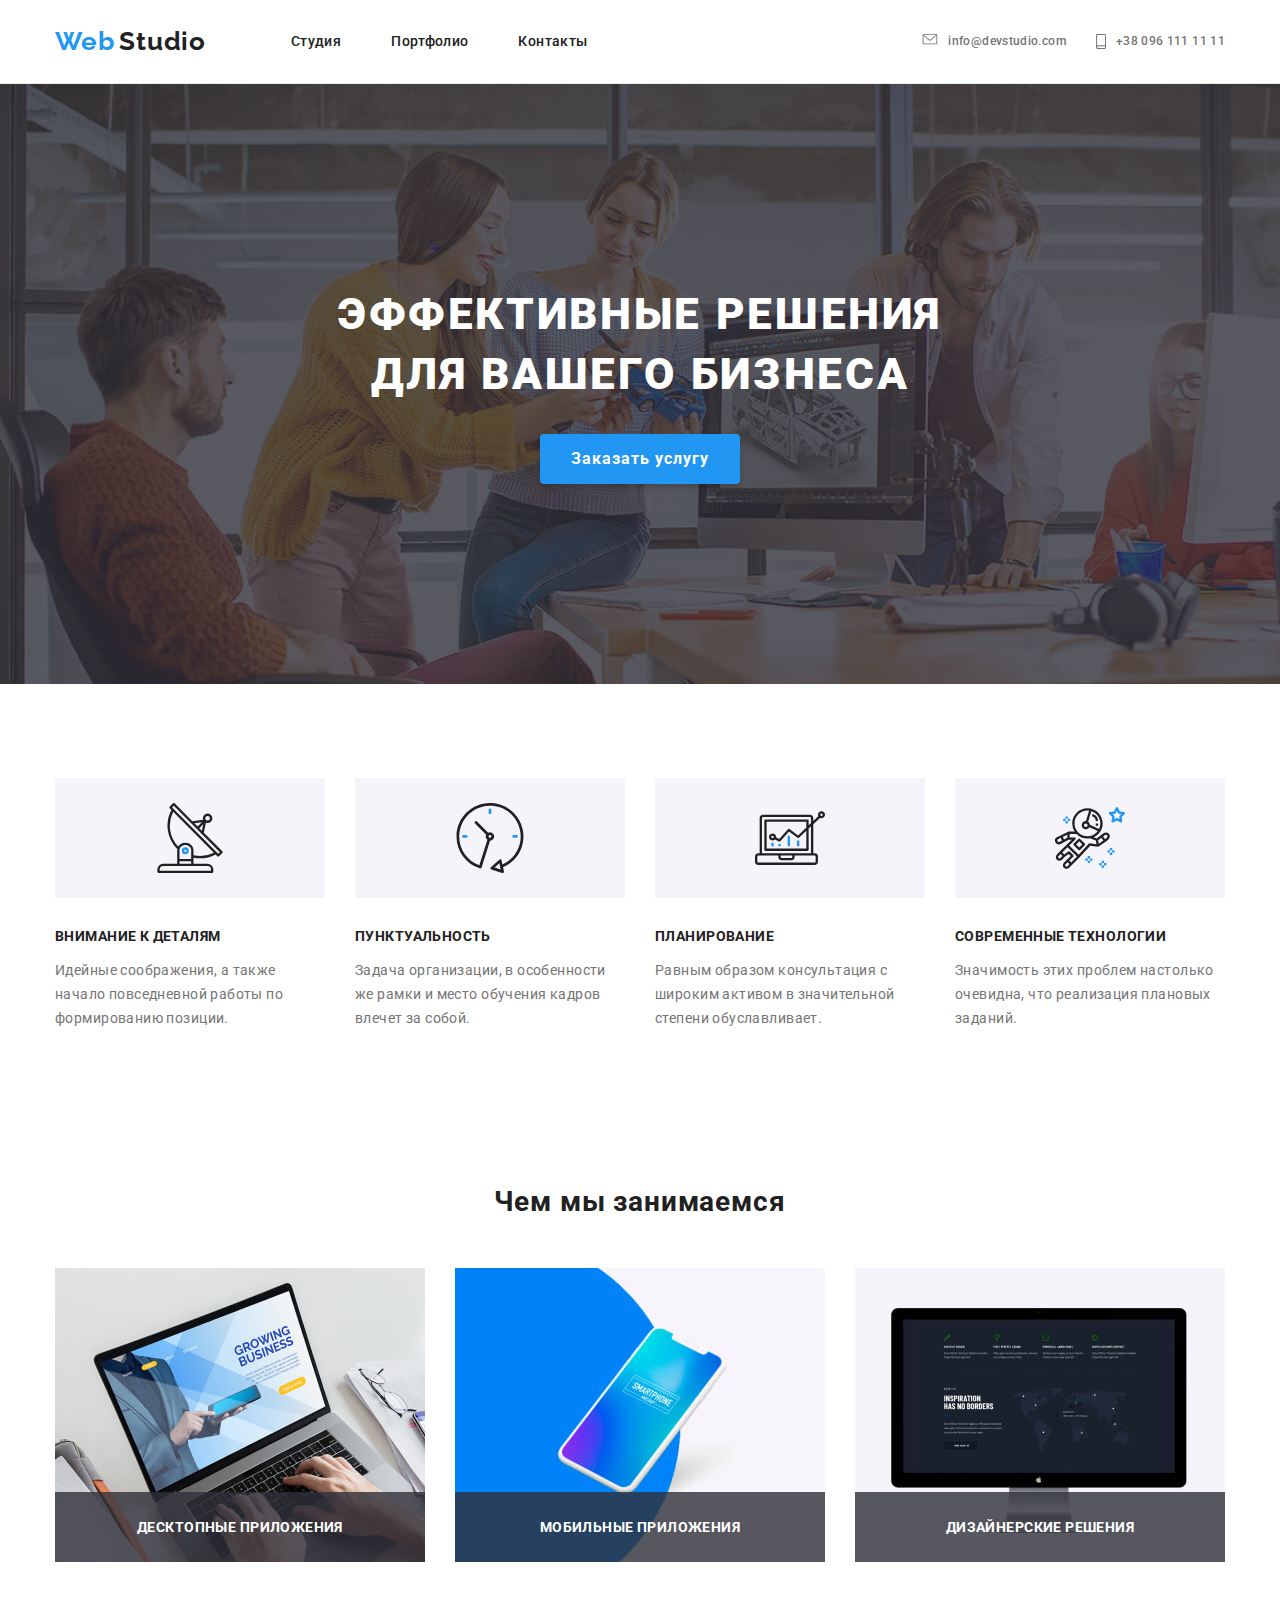
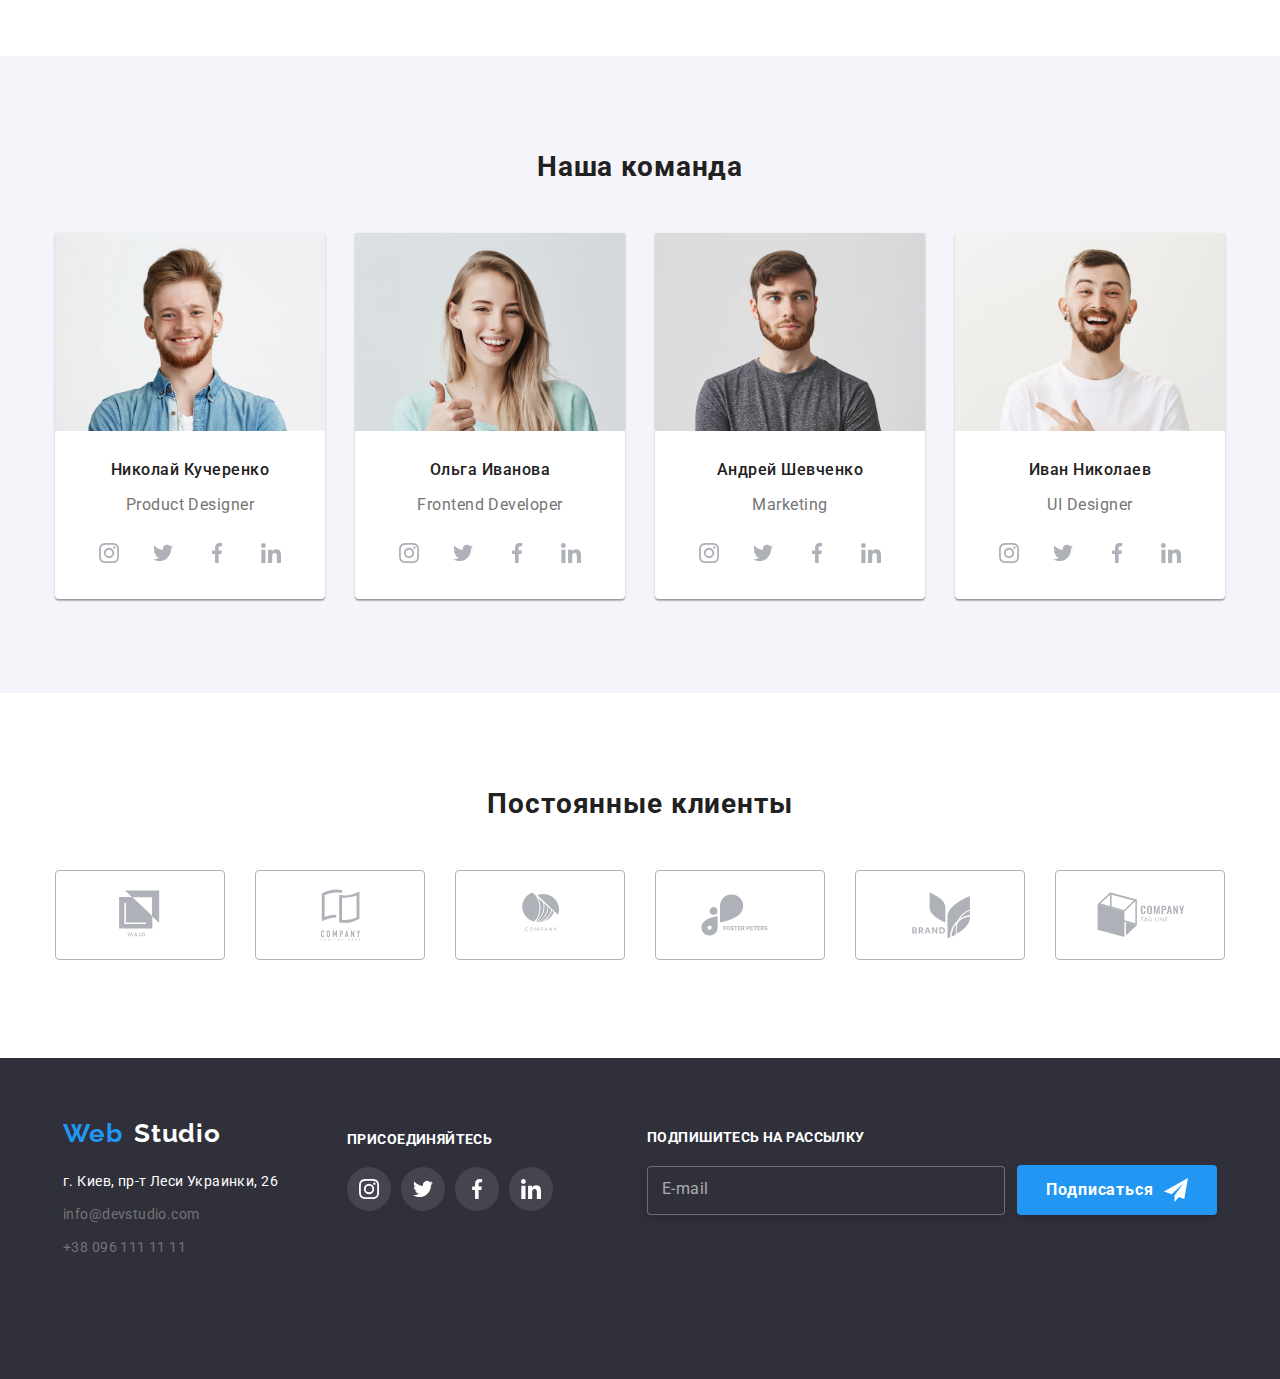
==== commit f0fc8809: "работа с картинками" ====
--- a/index.html
+++ b/index.html
@@ -170,6 +170,7 @@
         <ul class="work-list list">
           <li class="items-work">
             <img
+              srcset="./img/3What_are_we_doing/1.jpg 1x, ./img/3What_are_we_doing/1-2x.jpg 2x"
               src="./img/3What_are_we_doing/1.jpg"
               alt="Десктоп"
               width="370"
@@ -179,6 +180,7 @@
           </li>
           <li class="items-work">
             <img
+              srcset="./img/3What_are_we_doing/2.jpg 1x, ./img/3What_are_we_doing/2-2x.jpg 2x"            
               src="./img/3What_are_we_doing/2.jpg"
               alt="Мобильный"
               width="370"
@@ -188,6 +190,7 @@
           </li>
           <li class="items-work">
             <img
+              srcset="./img/3What_are_we_doing/3.jpg 1x, ./img/3What_are_we_doing/3-2x.jpg 2x"
               src="./img/3What_are_we_doing/3.jpg"
               alt="Дизайн"
               width="370"
@@ -204,12 +207,12 @@
         <h2 class="chapter">Наша команда</h2>
         <ul class="our-team-list list">
           <li class="items-our">
-            <img class="img-team-member"
-              src="./img/4Our_team/Nikolaj.jpg"
-              alt="Николай"
-              width="450"
-              height="320"
-            />
+            <picture>
+              <source srcset="./img/4Our_team/Nikolaj-mobile.jpg 1x, ./img/4Our_team/Nikolaj2x-mobile.jpg 2x" type="image/jpg" media="(max-width: 737px)">
+              <source srcset="./img/4Our_team/Nikolaj-tablet.jpg 1x, ./img/4Our_team/Nikolaj2x-tablet.jpg 2x" media="(min-width: 738px)" type="image/jpg">
+              <source srcset="./img/4Our_team/Nikolaj-desctop.jpg 1x, ./img/4Our_team/Nikolaj2x-desctop.jpg 2x" media="(min-width: 1170px)" type="image/jpg">                
+              <img class="img-team-member" src="./img/4Our_team/Nikolaj-mobile.jpg" alt="Николай"/>
+            </picture>
             <h3 class="name">Николай Кучеренко</h3>
             <p class="occupation-description" lang="en">Product Designer</p>
             <ul class="team-member">
@@ -236,12 +239,15 @@
             </ul>
           </li>
           <li class="items-our">
-            <img class="img-team-member"
-              src="./img/4Our_team/Olga.jpg"
+            <picture>
+              <source srcset="./img/4Our_team/Olga-mobile.jpg 1x, ./img/4Our_team/Olga2x-mobile.jpg 2x" type="image/jpg" media="(max-width: 737px)">
+              <source srcset="./img/4Our_team/Olga-tablet.jpg 1x, ./img/4Our_team/Olga2x-tablet.jpg 2x" media="(min-width: 738px)" type="image/jpg">
+              <source srcset="./img/4Our_team/Olga-desctop.jpg 1x, ./img/4Our_team/Olga2x-desctop.jpg 2x" media="(min-width: 1170px)" type="image/jpg">                
+              <img class="img-team-member"
+              src="./img/4Our_team/Olga-mobile.jpg"
               alt="Ольга"
-              width="450"
-              height="320"
-            />
+            />
+            </picture>
             <h3 class="name">Ольга Иванова</h3>
             <p class="occupation-description" lang="en">Frontend Developer</p>
             <ul class="team-member">
@@ -266,12 +272,15 @@
             </ul>
           </li>
           <li class="items-our">
-            <img class="img-team-member"
-              src="./img/4Our_team/Andrew.jpg"
+            <picture>
+              <source srcset="./img/4Our_team/Andrew-mobile.jpg 1x, ./img/4Our_team/Andrew2x-mobile.jpg 2x" type="image/jpg" media="(max-width: 737px)">
+              <source srcset="./img/4Our_team/Andrew-tablet.jpg 1x, ./img/4Our_team/Andrew2x-tablet.jpg 2x" media="(min-width: 738px)" type="image/jpg">
+              <source srcset="./img/4Our_team/Andrew-desctop.jpg 1x, ./img/4Our_team/Andrew2x-desctop.jpg 2x" media="(min-width: 1170px)" type="image/jpg">                
+              <img class="img-team-member"
+              src="./img/4Our_team/Andrew-mobile.jpg"
               alt="Андрей"
-              width="450"
-              height="320"
-            />
+            />
+            </picture>
             <h3 class="name">Андрей Шевченко</h3>
             <p class="occupation-description" lang="en">Marketing</p>
             <ul class="team-member">
@@ -296,12 +305,15 @@
             </ul>
           </li>
           <li class="items-our">
-            <img class="img-team-member"
-              src="./img/4Our_team/Ivan.jpg"
+            <picture>
+              <source srcset="./img/4Our_team/Ivan-mobile.jpg 1x, ./img/4Our_team/Ivan2x-mobile.jpg 2x" type="image/jpg" media="(max-width: 737px)">
+              <source srcset="./img/4Our_team/Ivan-tablet.jpg 1x, ./img/4Our_team/Ivan2x-tablet.jpg 2x" media="(min-width: 738px)" type="image/jpg">
+              <source srcset="./img/4Our_team/Ivan-desctop.jpg 1x, ./img/4Our_team/Ivan2x-desctop.jpg 2x" media="(min-width: 1170px)" type="image/jpg">                
+              <img class="img-team-member"
+              src="./img/4Our_team/Ivan-mobile.jpg"
               alt="Иван"
-              width="450"
-              height="320"
-            />
+            />
+            </picture>
             <h3 class="name">Иван Николаев</h3>
             <p class="occupation-description" lang="en">UI Designer</p>
             <ul class="team-member">
--- a/css/main.min.css
+++ b/css/main.min.css
@@ -1,4 +1,4 @@
-.wrapper{max-width:1600px;background-color:#FFFFFF;font-family:"Roboto", sans-serif;margin:0 auto;box-sizing:border-box}.section,.main-portfolio,.footer-section{padding-left:15px;padding-right:15px;margin-left:auto;margin-right:auto}@media screen and (min-width: 450px){.section,.main-portfolio,.footer-section{width:450px}}@media screen and (min-width: 738px){.section,.main-portfolio,.footer-section{width:738px}}@media screen and (min-width: 1170px){.section,.main-portfolio,.footer-section{width:1170px}}ul{list-style:none;padding:0;margin:0}img{display:block}.link{text-decoration:none}.header{position:relative;padding:16px 0px}.logo-header{display:flex;margin-right:81px}.word-blue{margin-right:5px}.navigation-address{display:flex;align-items:center;justify-content:space-between}.menu-button{display:flex;align-items:center;justify-content:space-between;padding:0px 7px 0px 0px;background-color:#fff;border:none}@media screen and (min-width: 768px){.menu-button{display:none}}.menu-button:focus{outline:none;fill:#2196f3}.menu-button:hover{fill:#2196f3}.menu-button .icon-cross{display:none}.menu-button.is-open .icon-cross{display:block}.menu-button .icon-menu{display:block}.menu-button.is-open .icon-menu{display:none}.menu-container{border-top:1px solid #ececec;position:absolute;background-color:#fff;top:100%;left:0;width:100%;padding:60px 0px;z-index:3}.menu-container.is-open{display:block}@media screen and (max-width: 767px){.menu-container{display:none;position:absolute;top:100%;left:0;width:100%}}@media screen and (min-width: 768px){.menu-container{display:flex;position:relative;padding:0;border:none}}.navigation,.contacts{text-align:center}.nav-menu-item{position:relative;margin-bottom:41px}.nav-menu-item:last-child{margin-bottom:60px}.nav-menu-item{position:relative}.nav-menu-link{position:relative;padding:10px 0px;line-height:21px;color:#212121}.nav-menu-link:hover,.nav-menu-link:focus{color:#2196f3;transition:250ms cubic-bezier(0.4, 0, 0.2, 1)}.nav-menu-link::after{position:absolute;display:block;left:0;width:100%;height:4px;margin-top:8px;content:"";margin-left:auto;margin-right:auto;border-radius:2px;transform:scaleX(0)}.nav-menu-link:hover::after{background-color:#2196f3;transition:transform 250ms cubic-bezier(0.4, 0, 0.2, 1);transform:scaleX(1)}.header-mail,.header-tel{display:block;fill:#757575;color:#757575;padding:8px 0px}.header-mail:hover,.header-mail:focus,.header-tel:hover,.header-tel:focus{fill:#2196f3;color:#2196f3;transition:250ms cubic-bezier(0.4, 0, 0.2, 1)}.svg-icon-header{margin-right:10px}.hero-section{max-width:1600px;padding:118px 0px;text-align:center;margin-left:auto;margin-right:auto;background-size:cover;background-image:linear-gradient(to right, rgba(47,48,58,0.8), rgba(47,48,58,0.8)),url("../img/1hero/Header.jpg")}.backdrop{position:fixed;top:0;left:0;width:100%;height:100%;background-color:rgba(0,0,0,0.2);opacity:1;transition:opacity 250ms cubic-bezier(0.4, 0, 0.2, 1);z-index:1000;overflow-y:scroll}.backdrop.is-hidden{opacity:0;pointer-events:none;visibility:hidden}.backdrop.is-hidden .modal{transform:translate(-50%, -50%) scale(0.5)}.modal{position:absolute;top:50%;left:50%;padding:40px;max-width:450px;background-color:#fff;transform:translate(-50%, -50%) scale(1);transition:transform 250ms cubic-bezier(0.4, 0, 0.2, 1);border-radius:4px}@media screen and (min-width: 450px){.modal{position:absolute;top:50%;left:50%;transform:translate(-50%, -50%);max-width:450px}}@media screen and (min-width: 1170px){.modal{max-width:528px}}.modal_close_btn{position:absolute;top:10px;right:10px;width:30px;height:30px;border-radius:50%;background-color:transparent;border:1px solid rgba(33,33,33,0.2);cursor:pointer}.modal_close_btn:hover{fill:#2196f3;border:1px solid #2196f3;transition:250ms cubic-bezier(0.4, 0, 0.2, 1)}.modal_close_btn:focus{outline:#fff}.close-modal{position:absolute;top:6px;right:5px;width:18px;height:18px}.modal-text{padding-bottom:30px}.form-field{position:relative;display:block;margin-bottom:28px}.form-label{position:absolute;top:50%;left:45px;transform:translateY(-50%);transition:transform 250ms linear}.form-input{width:268px;margin:0;padding:11px 50px;background:#fff;border:1px solid rgba(33,33,33,0.2);border-radius:4px}@media screen and (min-width: 1170px){.form-input{width:366px}}.svg-icon-form{position:absolute;top:30%;left:15px;transition:translateY(-50%);display:inline-block;width:18px;height:18px}.form-input:focus:required,.form-input-textarea:focus:required{outline-color:#2196f3}.form-input-textarea:not(:placeholder-shown)+.form-label-textarea{transform:translateY(-40px) translateX(-40px);padding-left:15px}.form-input:not(:placeholder-shown)+.form-label{transform:translateY(-40px) translateX(-40px);font-size:12px}.form-field:focus-within>.svg-icon-form{fill:#2196f3}.form-field:focus-within>.form-label{transform:translateY(-40px) translateX(-40px);padding-left:10px;color:#2196f3;font-size:12px}@media screen and (min-width: 1170px){.form-field:focus-within>.form-label{transform:translateY(-40px) translateX(-45px)}}.comment{margin-bottom:20px}.form-label-textarea{position:absolute;top:20px;left:20px;transform:translateY(-50%);transition:250ms linear}textarea{padding:10px;resize:none;width:348px;height:120px;border:1px solid rgba(33,33,33,0.2);border-radius:4px}@media screen and (min-width: 1170px){textarea{width:448px}}.form-field:focus-within>.form-label-textarea{transform:translateY(-40px) translateX(-40px);padding-left:30px;color:#2196f3;font-size:12px}@media screen and (min-width: 1170px){.form-field:focus-within>.form-label-textarea{transform:translateY(-40px) translateX(-45px)}}.form-color-link{color:#2196f3}.form-field-checkbox{margin-bottom:30px}.check-container{margin-bottom:30px}.option{display:inline-flex;margin-bottom:0.25em}.check{display:flex;justify-content:center;align-items:center}.check_input{position:absolute;-webkit-appearance:none;-moz-appearance:none;appearance:none}.check_box{box-sizing:border-box;margin-right:8px;width:16px;height:15px;border:2px solid #212121;border-radius:2px}@media screen and (min-width: 1170px){.check_box{margin-right:15px}}.check_input:checked+.check_box{background-image:url("../img/1hero/iconcheck.svg");background-size:contain;background-origin:border-box;border:1px solid #2196f3;border-radius:2px}.modal-button,.modal-button-footer{border-style:none;width:200px;padding:10px 0px;background-color:#2196f3;box-shadow:0px 4px 4px rgba(0,0,0,0.15);border-radius:4px;color:#fff}.modal-button-footer{display:inline-flex;align-items:center;justify-content:center}.section-features{background-color:#fff;padding:60px 0px}.items-features{margin-bottom:30px}.features-list-img{margin-bottom:30px}.features-img-background{position:relative;margin-bottom:30px;width:100%;height:120px;background-color:#f5f4fa}.features-img{position:absolute;top:50%;left:50%;transform:translate(-50%, -50%);width:70px;height:70px}.features-list-headers{text-align:center;margin-bottom:10px}.section-work{background-color:#fff;padding:47px 0px 94px 0px}.items-work{position:relative}.work-description{position:absolute;margin:0;bottom:0px;width:100%;padding:27px 0px;background-color:rgba(47,48,58,0.8)}.section-our-team{padding:60px 0px;background-color:#f5f4fa}.items-our{background-color:#fff;box-shadow:0px 2px 1px rgba(0,0,0,0.2),0px 1px 1px rgba(0,0,0,0.14),0px 1px 3px rgba(0,0,0,0.12);border-radius:0px 0px 4px 4px}.img-team-member{width:100%;margin-bottom:30px}.team-member{display:flex;justify-content:center;margin-bottom:30px}.name{margin-bottom:10px}.occupation-description{margin-bottom:16px}.svg-icon:not(:last-child){margin-right:10px}.social-networks-link{display:flex;justify-content:center;align-items:center;margin-bottom:24px;width:44px;height:44px;border-radius:50%;background-color:#fff;color:#afb1b8}.social-networks-link:hover,.social-networks-link:focus{background-color:#2196f3;color:#fff;transition:250ms cubic-bezier(0.4, 0, 0.2, 1)}.social-networks-svg{fill:currentColor;width:20px;height:20px}.sections-customers{background-color:#fff;padding:60px 0px}.customer-list{display:flex;flex-wrap:wrap;justify-content:center}.items-customer{padding:15px}.items-customer-logo{fill:#afb1b8;border:1px solid #afb1b8;box-sizing:border-box;border-radius:4px}.items-customer-logo:hover,.items-customer-logo:focus{fill:#2196f3;border:1px solid #2196f3;transition:250ms cubic-bezier(0.4, 0, 0.2, 1)}.navigation-address{font-weight:500;font-size:18px;line-height:21px;letter-spacing:0.02em}.address-header{font-style:normal}.logo-header{font-family:"Raleway",sans-serif;font-style:normal;font-weight:bold;font-size:24px;line-height:28px;letter-spacing:0.03em}@media screen and (min-width: 1170px){.logo-header{font-size:26px;line-height:31px}}.word-blue{color:#2196f3}.word-black{color:#212121}.main-header{margin-top:0;margin-bottom:30px;font-weight:900;font-size:26px;line-height:42px;letter-spacing:0.06em;text-transform:uppercase;color:#fff}@media screen and (min-width: 1170px){.main-header{font-size:44px;line-height:60px}}.modal-button,.modal-button-footer{text-align:center;font-family:"Roboto",sans-serif;font-weight:bold;font-size:16px;line-height:30px;letter-spacing:0.06em;color:#fff}.modal-text{font-weight:bold;font-size:20px;line-height:23px;text-align:center;letter-spacing:0.03em}.form-label,.form-label-textarea{font-size:14px;line-height:16px;letter-spacing:0.01em;color:#757575}.features-list-headers,.work-description,.join-in,.subscribe{font-weight:bold;font-size:14px;line-height:16px;letter-spacing:0.03em;text-transform:uppercase;color:#212121}.features-description,.footer-mail,.footer-tel,.footer-map{font-weight:normal;font-size:14px;line-height:24px;letter-spacing:0.03em;color:#757575}.check_box_text{font-size:12px;line-height:14px;letter-spacing:0.03em}@media screen and (min-width: 1170px){.check_box_text{font-size:14px;line-height:24px;color:#757575}}.chapter{text-align:center;margin-top:0;margin-bottom:50px;font-weight:bold;font-size:28px;line-height:33px;letter-spacing:0.03em;color:#212121}@media screen and (min-width: 738px){.chapter{margin-bottom:30px}}@media screen and (min-width: 1170px){.chapter{margin-bottom:50px}}.work-description{text-align:center}.work-description,.join-in,.subscribe{color:#fff}.name,.occupation-description{text-align:center;font-weight:500;font-size:16px;line-height:1.18;letter-spacing:0.03em;color:#212121}.occupation-description{color:#757575;font-weight:normal}.logo-footer{font-family:"Raleway",sans-serif;font-style:normal;font-weight:bold;font-size:26px;line-height:1.19;letter-spacing:0.03em}.word-white{color:#fff}.address-footer{font-style:normal}.footer-map{color:#fff}.text_email_footer{font-weight:normal;text-transform:none;font-size:16px;letter-spacing:0.03em;color:rgba(255,255,255,0.6)}.filter-list-button{font-weight:500;font-size:16px;line-height:1.62;letter-spacing:0.03em;color:#212121}.main-list-header{font-weight:bold;font-size:18px;line-height:36px;letter-spacing:0.06em;color:#212121}.main-list-description{font-weight:normal;font-size:16px;line-height:30px;letter-spacing:0.03em;color:#757575}.main-list-hover{font-family:"Roboto",sans-serif;font-size:18px;line-height:28px;letter-spacing:0.03em;color:#fff}.footer{padding:60px 0px;text-align:center;background-color:#2f303a}.logo-footer{display:block;margin-bottom:20px}.address-footer{display:block;margin-bottom:60px}.footer-map,.footer-mail{display:block;margin-bottom:9px}.join-in{display:block;margin-bottom:20px}.social-networks{display:flex;justify-content:center;align-items:center}.footer-svg-link{display:flex;justify-content:center;align-items:center;margin-left:10px;margin-bottom:20px;width:44px;height:44px;border-radius:50%;background:rgba(255,255,255,0.1);color:#fff}.footer-svg-link:hover,.footer-svg-link:focus{background-color:#2196f3;color:#fff;transition:250ms cubic-bezier(0.4, 0, 0.2, 1)}.footer-svg-icon{fill:currentColor;width:20px;height:20px}.footer-svg{margin-left:10px}.subscribe{display:block;margin-bottom:20px}#form-footer{display:block}.footer-label{position:relative}.inputtext{position:relative;width:100%;height:49.3px;padding:0px 20px;margin-bottom:20px;color:#fff;background-color:#2f303a;border:1px solid rgba(255,255,255,0.3);box-sizing:border-box;filter:drop-shadow(0px 4px 4px rgba(0,0,0,0.15));border-radius:4px}.inputtext:focus{outline-color:#2196f3}.text_email_footer{position:absolute;top:0px;left:15px;background-color:#2f303a;transition:250ms cubic-bezier(0.4, 0, 0.2, 1)}.text_email_footer:focus:required{color:#fff;font-size:10px}.footer-label:focus-within>.text_email_footer{color:#fff}.footer-label:focus-within>.text_email_footer{transform:translateY(-30px);color:#fff;font-size:10px}.inputtext:not(:placeholder-shown)+.text_email_footer{transform:translateY(-30px);color:#fff;font-size:10px}.header{border-bottom:1px solid #ececec}.filter{margin-bottom:46px}.filter-list{display:flex;flex-wrap:wrap}.filter-list-item{margin-bottom:15px}.filter-list-item:not(:last-child){margin-right:8px}.filter-list-button{border-style:none;padding:0px 22px;height:38px;background-color:#f5f4fa;border-radius:4px;cursor:pointer}.filter-list-button:hover,.filter-list-button:focus{background-color:#2196f3;color:#fff;box-shadow:0px 3px 1px rgba(0,0,0,0.1),0px 1px 2px rgba(0,0,0,0.08),0px 2px 2px rgba(0,0,0,0.12);transition:250ms cubic-bezier(0.4, 0, 0.2, 1)}.main-portfolio{background-color:#fff;padding:93px 15px}.main-list-portfolio{flex-wrap:wrap;margin-left:auto;margin-right:auto}.list-item{background:#fff;border:1px solid #EEEEEE;box-sizing:border-box;margin-bottom:30px}.list-item:hover,.list-item:focus{box-shadow:0px 1px 1px rgba(0,0,0,0.12),0px 4px 4px rgba(0,0,0,0.06),1px 4px 6px rgba(0,0,0,0.16);transition:250ms cubic-bezier(0.4, 0, 0.2, 1)}.main-list-header{margin-left:24px;margin-bottom:5px}.main-list-description{margin-left:24px;margin-bottom:20px}.item-img{position:relative;margin-bottom:20px;overflow:hidden}.image-hover-effect{position:absolute;content:"";width:100%;height:100%;background-color:rgba(33,150,243,0.9);opacity:1;transform:translateY(0);transition:transform 250ms cubic-bezier(0.4, 0, 0.2, 1)}.list-item:hover .image-hover-effect{transform:translateY(-100%);transition:transform 250ms cubic-bezier(0.4, 0, 0.2, 1)}.main-list-hover{position:absolute;box-sizing:border-box;padding:0px 24px;width:346px;top:50%;left:50%;transform:translate(-50%, -50%);opacity:1}@media screen and (min-width: 768px){.header{padding:0}}@media screen and (min-width: 768px){.logo-header{margin-right:81px;padding:26px 0px}}@media screen and (min-width: 768px){.navigation{display:flex;align-items:center;margin-right:auto}}@media screen and (min-width: 768px){.nav-menu{display:flex}}@media screen and (min-width: 768px){.nav-menu-item{font-size:14px;line-height:16px;margin-bottom:0;margin-right:50px}.nav-menu-item:last-child{margin-bottom:0;margin-right:0px}}@media screen and (min-width: 768px){.nav-menu-link::after{margin-top:28px}}@media screen and (min-width: 768px){.contacts{text-align:justify}}@media screen and (min-width: 768px){.header-mail,.header-tel{padding:3px 0px;font-size:12px;line-height:14px}}@media screen and (min-width: 738px){.features-list{display:flex;flex-wrap:wrap;margin:-15px}}@media screen and (min-width: 738px){.items-features{width:calc(+.wrapper{max-width:1600px;background-color:#FFFFFF;font-family:"Roboto", sans-serif;margin:0 auto;box-sizing:border-box}.section,.main-portfolio,.footer-section{padding-left:15px;padding-right:15px;margin-left:auto;margin-right:auto}@media screen and (min-width: 450px){.section,.main-portfolio,.footer-section{width:450px}}@media screen and (min-width: 738px){.section,.main-portfolio,.footer-section{width:738px}}@media screen and (min-width: 1170px){.section,.main-portfolio,.footer-section{width:1170px}}ul{list-style:none;padding:0;margin:0}img{display:block}.link{text-decoration:none}.header{position:relative;padding:16px 0px}.logo-header{display:flex;margin-right:81px}.word-blue{margin-right:5px}.navigation-address{display:flex;align-items:center;justify-content:space-between}.menu-button{display:flex;align-items:center;justify-content:space-between;padding:0px 7px 0px 0px;background-color:#fff;border:none}@media screen and (min-width: 768px){.menu-button{display:none}}.menu-button:focus{outline:none;fill:#2196f3}.menu-button:hover{fill:#2196f3}.menu-button .icon-cross{display:none}.menu-button.is-open .icon-cross{display:block}.menu-button .icon-menu{display:block}.menu-button.is-open .icon-menu{display:none}.menu-container{border-top:1px solid #ececec;position:absolute;background-color:#fff;top:100%;left:0;width:100%;padding:60px 0px;z-index:3}.menu-container.is-open{display:block}@media screen and (max-width: 767px){.menu-container{display:none;position:absolute;top:100%;left:0;width:100%}}@media screen and (min-width: 768px){.menu-container{display:flex;position:relative;padding:0;border:none}}.navigation,.contacts{text-align:center}.nav-menu-item{position:relative;margin-bottom:41px}.nav-menu-item:last-child{margin-bottom:60px}.nav-menu-item{position:relative}.nav-menu-link{position:relative;padding:10px 0px;line-height:21px;color:#212121}.nav-menu-link:hover,.nav-menu-link:focus{color:#2196f3;transition:250ms cubic-bezier(0.4, 0, 0.2, 1)}.nav-menu-link::after{position:absolute;display:block;left:0;width:100%;height:4px;margin-top:8px;content:"";margin-left:auto;margin-right:auto;border-radius:2px;transform:scaleX(0)}.nav-menu-link:hover::after{background-color:#2196f3;transition:transform 250ms cubic-bezier(0.4, 0, 0.2, 1);transform:scaleX(1)}.header-mail,.header-tel{display:block;fill:#757575;color:#757575;padding:8px 0px}.header-mail:hover,.header-mail:focus,.header-tel:hover,.header-tel:focus{fill:#2196f3;color:#2196f3;transition:250ms cubic-bezier(0.4, 0, 0.2, 1)}.svg-icon-header{margin-right:10px}.hero-section{max-width:1600px;padding:118px 0px;text-align:center;margin-left:auto;margin-right:auto;background-size:cover;background-image:linear-gradient(to right, rgba(47,48,58,0.8), rgba(47,48,58,0.8)),url("/img/1hero/Header-mobile.jpg")}@media screen and (min-device-pixel-ratio: 2), screen and (min-resolution: 192dpl), screen and (min-resolution: 2dppx){.hero-section{background-image:linear-gradient(to right, rgba(47,48,58,0.8), rgba(47,48,58,0.8)),url("/img/1hero/Header-mobile2x.jpg")}}@media screen and (min-width: 738px){.hero-section{background-image:linear-gradient(to right, rgba(47,48,58,0.8), rgba(47,48,58,0.8)),url("/img/1hero/Header-tablet.jpg")}}@media screen and (min-width: 738px) and (min-device-pixel-ratio: 2), screen and (min-width: 738px) and (min-resolution: 192dpl), screen and (min-width: 738px) and (min-resolution: 2dppx){.hero-section{background-image:linear-gradient(to right, rgba(47,48,58,0.8), rgba(47,48,58,0.8)),url("/img/1hero/Header-tablet2x.jpg")}}@media screen and (min-width: 1170px){.hero-section{background-image:linear-gradient(to right, rgba(47,48,58,0.8), rgba(47,48,58,0.8)),url("/img/1hero/Header.jpg")}}@media screen and (min-width: 1170px) and (min-device-pixel-ratio: 2), screen and (min-width: 1170px) and (min-resolution: 192dpl), screen and (min-width: 1170px) and (min-resolution: 2dppx){.hero-section{background-image:linear-gradient(to right, rgba(47,48,58,0.8), rgba(47,48,58,0.8)),url("/img/1hero/Header2x.jpg")}}.backdrop{position:fixed;top:0;left:0;width:100%;height:100%;background-color:rgba(0,0,0,0.2);opacity:1;transition:opacity 250ms cubic-bezier(0.4, 0, 0.2, 1);z-index:1000;overflow-y:scroll}.backdrop.is-hidden{opacity:0;pointer-events:none;visibility:hidden}.backdrop.is-hidden .modal{transform:translate(-50%, -50%) scale(0.5)}.modal{position:absolute;top:50%;left:50%;padding:40px;max-width:450px;background-color:#fff;transform:translate(-50%, -50%) scale(1);transition:transform 250ms cubic-bezier(0.4, 0, 0.2, 1);border-radius:4px}@media screen and (min-width: 450px){.modal{position:absolute;top:50%;left:50%;transform:translate(-50%, -50%);max-width:450px}}@media screen and (min-width: 1170px){.modal{max-width:528px}}.modal_close_btn{position:absolute;top:10px;right:10px;width:30px;height:30px;border-radius:50%;background-color:transparent;border:1px solid rgba(33,33,33,0.2);cursor:pointer}.modal_close_btn:hover{fill:#2196f3;border:1px solid #2196f3;transition:250ms cubic-bezier(0.4, 0, 0.2, 1)}.modal_close_btn:focus{outline:#fff}.close-modal{position:absolute;top:6px;right:5px;width:18px;height:18px}.modal-text{padding-bottom:30px}.form-field{position:relative;display:block;margin-bottom:28px}.form-label{position:absolute;top:50%;left:45px;transform:translateY(-50%);transition:transform 250ms linear}.form-input{width:268px;margin:0;padding:11px 50px;background:#fff;border:1px solid rgba(33,33,33,0.2);border-radius:4px}@media screen and (min-width: 1170px){.form-input{width:366px}}.svg-icon-form{position:absolute;top:30%;left:15px;transition:translateY(-50%);display:inline-block;width:18px;height:18px}.form-input:focus:required,.form-input-textarea:focus:required{outline-color:#2196f3}.form-input-textarea:not(:placeholder-shown)+.form-label-textarea{transform:translateY(-40px) translateX(-40px);padding-left:15px}.form-input:not(:placeholder-shown)+.form-label{transform:translateY(-40px) translateX(-40px);font-size:12px}.form-field:focus-within>.svg-icon-form{fill:#2196f3}.form-field:focus-within>.form-label{transform:translateY(-40px) translateX(-40px);padding-left:10px;color:#2196f3;font-size:12px}@media screen and (min-width: 1170px){.form-field:focus-within>.form-label{transform:translateY(-40px) translateX(-45px)}}.comment{margin-bottom:20px}.form-label-textarea{position:absolute;top:20px;left:20px;transform:translateY(-50%);transition:250ms linear}textarea{padding:10px;resize:none;width:348px;height:120px;border:1px solid rgba(33,33,33,0.2);border-radius:4px}@media screen and (min-width: 1170px){textarea{width:448px}}.form-field:focus-within>.form-label-textarea{transform:translateY(-40px) translateX(-40px);padding-left:30px;color:#2196f3;font-size:12px}@media screen and (min-width: 1170px){.form-field:focus-within>.form-label-textarea{transform:translateY(-40px) translateX(-45px)}}.form-color-link{color:#2196f3}.form-field-checkbox{margin-bottom:30px}.check-container{margin-bottom:30px}.option{display:inline-flex;margin-bottom:0.25em}.check{display:flex;justify-content:center;align-items:center}.check_input{position:absolute;-webkit-appearance:none;-moz-appearance:none;appearance:none}.check_box{box-sizing:border-box;margin-right:8px;width:16px;height:15px;border:2px solid #212121;border-radius:2px}@media screen and (min-width: 1170px){.check_box{margin-right:15px}}.check_input:checked+.check_box{background-image:url("../img/1hero/iconcheck.svg");background-size:contain;background-origin:border-box;border:1px solid #2196f3;border-radius:2px}.modal-button,.modal-button-footer{border-style:none;width:200px;padding:10px 0px;background-color:#2196f3;box-shadow:0px 4px 4px rgba(0,0,0,0.15);border-radius:4px;color:#fff}.modal-button-footer{display:inline-flex;align-items:center;justify-content:center}.section-features{background-color:#fff;padding:60px 0px}.items-features{margin-bottom:30px}.features-list-img{margin-bottom:30px}.features-img-background{position:relative;margin-bottom:30px;width:100%;height:120px;background-color:#f5f4fa}.features-img{position:absolute;top:50%;left:50%;transform:translate(-50%, -50%);width:70px;height:70px}.features-list-headers{text-align:center;margin-bottom:10px}.section-work{background-color:#fff;padding:47px 0px 94px 0px}.items-work{position:relative}.work-description{position:absolute;margin:0;bottom:0px;width:100%;padding:27px 0px;background-color:rgba(47,48,58,0.8)}.section-our-team{padding:60px 0px;background-color:#f5f4fa}.items-our{background-color:#fff;box-shadow:0px 2px 1px rgba(0,0,0,0.2),0px 1px 1px rgba(0,0,0,0.14),0px 1px 3px rgba(0,0,0,0.12);border-radius:0px 0px 4px 4px}.img-team-member{width:100%;margin-bottom:30px}.team-member{display:flex;justify-content:center;margin-bottom:30px}.name{margin-bottom:10px}.occupation-description{margin-bottom:16px}.svg-icon:not(:last-child){margin-right:10px}.social-networks-link{display:flex;justify-content:center;align-items:center;margin-bottom:24px;width:44px;height:44px;border-radius:50%;background-color:#fff;color:#afb1b8}.social-networks-link:hover,.social-networks-link:focus{background-color:#2196f3;color:#fff;transition:250ms cubic-bezier(0.4, 0, 0.2, 1)}.social-networks-svg{fill:currentColor;width:20px;height:20px}.sections-customers{background-color:#fff;padding:60px 0px}.customer-list{display:flex;flex-wrap:wrap;justify-content:center}.items-customer{padding:15px}.items-customer-logo{fill:#afb1b8;border:1px solid #afb1b8;box-sizing:border-box;border-radius:4px}.items-customer-logo:hover,.items-customer-logo:focus{fill:#2196f3;border:1px solid #2196f3;transition:250ms cubic-bezier(0.4, 0, 0.2, 1)}.navigation-address{font-weight:500;font-size:18px;line-height:21px;letter-spacing:0.02em}.address-header{font-style:normal}.logo-header{font-family:"Raleway",sans-serif;font-style:normal;font-weight:bold;font-size:24px;line-height:28px;letter-spacing:0.03em}@media screen and (min-width: 1170px){.logo-header{font-size:26px;line-height:31px}}.word-blue{color:#2196f3}.word-black{color:#212121}.main-header{margin-top:0;margin-bottom:30px;font-weight:900;font-size:26px;line-height:42px;letter-spacing:0.06em;text-transform:uppercase;color:#fff}@media screen and (min-width: 1170px){.main-header{font-size:44px;line-height:60px}}.modal-button,.modal-button-footer{text-align:center;font-family:"Roboto",sans-serif;font-weight:bold;font-size:16px;line-height:30px;letter-spacing:0.06em;color:#fff}.modal-text{font-weight:bold;font-size:20px;line-height:23px;text-align:center;letter-spacing:0.03em}.form-label,.form-label-textarea{font-size:14px;line-height:16px;letter-spacing:0.01em;color:#757575}.features-list-headers,.work-description,.join-in,.subscribe{font-weight:bold;font-size:14px;line-height:16px;letter-spacing:0.03em;text-transform:uppercase;color:#212121}.features-description,.footer-mail,.footer-tel,.footer-map{font-weight:normal;font-size:14px;line-height:24px;letter-spacing:0.03em;color:#757575}.check_box_text{font-size:12px;line-height:14px;letter-spacing:0.03em}@media screen and (min-width: 1170px){.check_box_text{font-size:14px;line-height:24px;color:#757575}}.chapter{text-align:center;margin-top:0;margin-bottom:50px;font-weight:bold;font-size:28px;line-height:33px;letter-spacing:0.03em;color:#212121}@media screen and (min-width: 738px){.chapter{margin-bottom:30px}}@media screen and (min-width: 1170px){.chapter{margin-bottom:50px}}.work-description{text-align:center}.work-description,.join-in,.subscribe{color:#fff}.name,.occupation-description{text-align:center;font-weight:500;font-size:16px;line-height:1.18;letter-spacing:0.03em;color:#212121}.occupation-description{color:#757575;font-weight:normal}.logo-footer{font-family:"Raleway",sans-serif;font-style:normal;font-weight:bold;font-size:26px;line-height:1.19;letter-spacing:0.03em}.word-white{color:#fff}.address-footer{font-style:normal}.footer-map{color:#fff}.text_email_footer{font-weight:normal;text-transform:none;font-size:16px;letter-spacing:0.03em;color:rgba(255,255,255,0.6)}.filter-list-button{font-weight:500;font-size:16px;line-height:1.62;letter-spacing:0.03em;color:#212121}.main-list-header{font-weight:bold;font-size:18px;line-height:36px;letter-spacing:0.06em;color:#212121}.main-list-description{font-weight:normal;font-size:16px;line-height:30px;letter-spacing:0.03em;color:#757575}.main-list-hover{font-family:"Roboto",sans-serif;font-size:18px;line-height:28px;letter-spacing:0.03em;color:#fff}.footer{padding:60px 0px;text-align:center;background-color:#2f303a}.logo-footer{display:block;margin-bottom:20px}.address-footer{display:block;margin-bottom:60px}.footer-map,.footer-mail{display:block;margin-bottom:9px}.join-in{display:block;margin-bottom:20px}.social-networks{display:flex;justify-content:center;align-items:center}.footer-svg-link{display:flex;justify-content:center;align-items:center;margin-left:10px;margin-bottom:20px;width:44px;height:44px;border-radius:50%;background:rgba(255,255,255,0.1);color:#fff}.footer-svg-link:hover,.footer-svg-link:focus{background-color:#2196f3;color:#fff;transition:250ms cubic-bezier(0.4, 0, 0.2, 1)}.footer-svg-icon{fill:currentColor;width:20px;height:20px}.footer-svg{margin-left:10px}.subscribe{display:block;margin-bottom:20px}#form-footer{display:block}.footer-label{position:relative}.inputtext{position:relative;width:100%;height:49.3px;padding:0px 20px;margin-bottom:20px;color:#fff;background-color:#2f303a;border:1px solid rgba(255,255,255,0.3);box-sizing:border-box;filter:drop-shadow(0px 4px 4px rgba(0,0,0,0.15));border-radius:4px}.inputtext:focus{outline-color:#2196f3}.text_email_footer{position:absolute;top:0px;left:15px;background-color:#2f303a;transition:250ms cubic-bezier(0.4, 0, 0.2, 1)}.text_email_footer:focus:required{color:#fff;font-size:10px}.footer-label:focus-within>.text_email_footer{color:#fff}.footer-label:focus-within>.text_email_footer{transform:translateY(-30px);color:#fff;font-size:10px}.inputtext:not(:placeholder-shown)+.text_email_footer{transform:translateY(-30px);color:#fff;font-size:10px}.header{border-bottom:1px solid #ececec}.filter{margin-bottom:46px}.filter-list{display:flex;flex-wrap:wrap}.filter-list-item{margin-bottom:15px}.filter-list-item:not(:last-child){margin-right:8px}.filter-list-button{border-style:none;padding:0px 22px;height:38px;background-color:#f5f4fa;border-radius:4px;cursor:pointer}.filter-list-button:hover,.filter-list-button:focus{background-color:#2196f3;color:#fff;box-shadow:0px 3px 1px rgba(0,0,0,0.1),0px 1px 2px rgba(0,0,0,0.08),0px 2px 2px rgba(0,0,0,0.12);transition:250ms cubic-bezier(0.4, 0, 0.2, 1)}.main-portfolio{background-color:#fff;padding:93px 15px}.main-list-portfolio{flex-wrap:wrap;margin-left:auto;margin-right:auto}.list-item{background:#fff;border:1px solid #EEEEEE;box-sizing:border-box;margin-bottom:30px}.list-item:hover,.list-item:focus{box-shadow:0px 1px 1px rgba(0,0,0,0.12),0px 4px 4px rgba(0,0,0,0.06),1px 4px 6px rgba(0,0,0,0.16);transition:250ms cubic-bezier(0.4, 0, 0.2, 1)}.main-list-header{margin-left:24px;margin-bottom:5px}.main-list-description{margin-left:24px;margin-bottom:20px}.item-img{position:relative;margin-bottom:20px;overflow:hidden}.image-hover-effect{position:absolute;content:"";width:100%;height:100%;background-color:rgba(33,150,243,0.9);opacity:1;transform:translateY(0);transition:transform 250ms cubic-bezier(0.4, 0, 0.2, 1)}.list-item:hover .image-hover-effect{transform:translateY(-100%);transition:transform 250ms cubic-bezier(0.4, 0, 0.2, 1)}.main-list-hover{position:absolute;box-sizing:border-box;padding:0px 24px;width:346px;top:50%;left:50%;transform:translate(-50%, -50%);opacity:1}@media screen and (min-width: 768px){.header{padding:0}}@media screen and (min-width: 768px){.logo-header{margin-right:81px;padding:26px 0px}}@media screen and (min-width: 768px){.navigation{display:flex;align-items:center;margin-right:auto}}@media screen and (min-width: 768px){.nav-menu{display:flex}}@media screen and (min-width: 768px){.nav-menu-item{font-size:14px;line-height:16px;margin-bottom:0;margin-right:50px}.nav-menu-item:last-child{margin-bottom:0;margin-right:0px}}@media screen and (min-width: 768px){.nav-menu-link::after{margin-top:28px}}@media screen and (min-width: 768px){.contacts{text-align:justify}}@media screen and (min-width: 768px){.header-mail,.header-tel{padding:3px 0px;font-size:12px;line-height:14px}}@media screen and (min-width: 738px){.features-list{display:flex;flex-wrap:wrap;margin:-15px}}@media screen and (min-width: 738px){.items-features{width:calc(  (100% - 2 * 30px)/2);margin:15px}}@media screen and (min-width: 738px){.features-list-headers{text-align:unset}}@media screen and (min-width: 1170px){.features-list-headers{text-align:unset}}@media screen and (min-width: 738px){.our-team-list{display:flex;flex-wrap:wrap;margin:-15px}}@media screen and (min-width: 738px){.items-our{width:calc(  (100% - 2 * 30px)/2);margin:15px}}@media screen and (min-width: 738px){.team-member{margin-bottom:0}}@media screen and (min-width: 738px){.customer-list{display:flex;flex-wrap:wrap;margin:-15px}}@media screen and (min-width: 738px){.items-customer{width:calc(  (100% - 3 * 30px)/3);margin:15px;padding:0}}@media screen and (min-width: 738px){.items-customer-logo{width:100%}}@media screen and (min-width: 738px){.footer-tablet{display:flex;justify-content:space-around}}.footer-label{text-align:center}@media screen and (min-width: 738px){.inputtext{width:70%;margin-right:10px;margin-left:10px}}@media screen and (min-width: 738px){.text_email_footer{left:30px}}@media screen and (min-width: 738px){.footer-label:focus-within>.text_email_footer{transform:translateY(-40px) translateX(-15px)}}@media screen and (min-width: 738px){.filter{margin-bottom:14px}}@media screen and (min-width: 738px){.filter-list{justify-content:center}}@media screen and (min-width: 738px) and (min-width: 738px){.main-list-portfolio{display:flex;flex-wrap:wrap;margin:-15px}}@media screen and (min-width: 738px){.list-item{width:calc(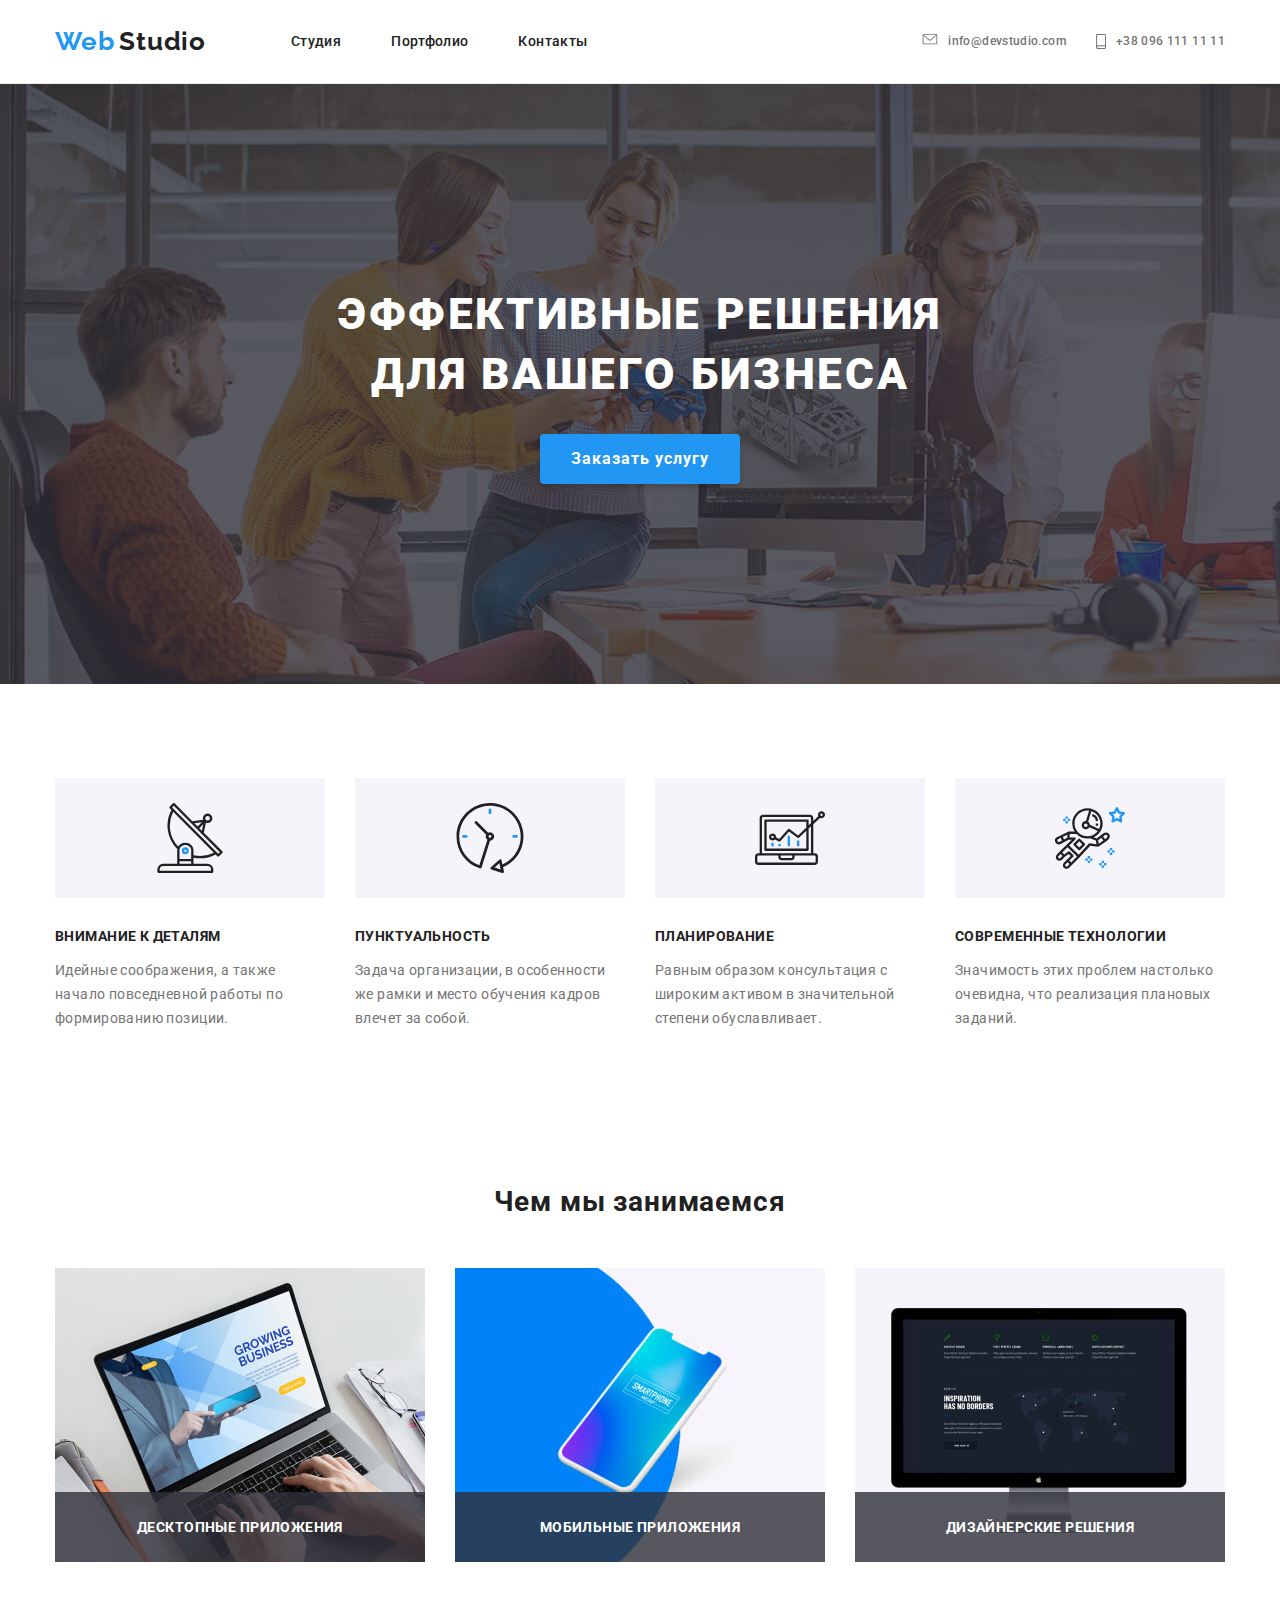
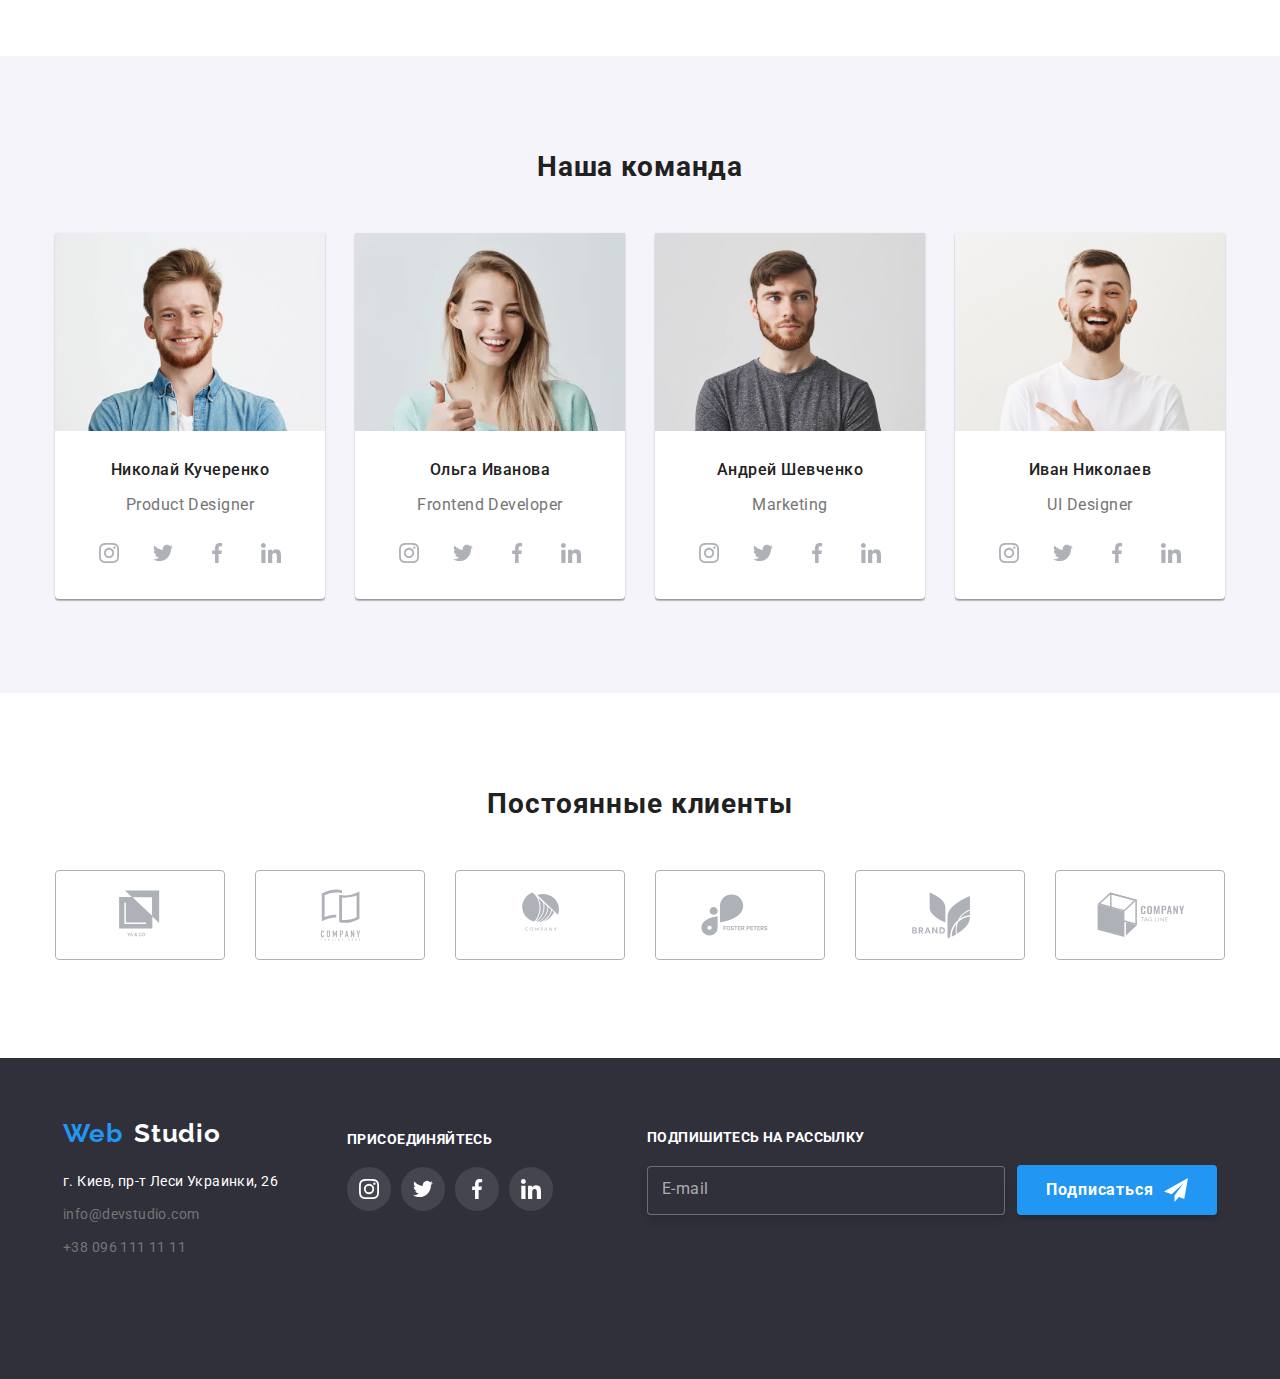
==== commit 9e52a375: "..." ====
--- a/index.html
+++ b/index.html
@@ -173,8 +173,6 @@
               srcset="./img/3What_are_we_doing/1.jpg 1x, ./img/3What_are_we_doing/1-2x.jpg 2x"
               src="./img/3What_are_we_doing/1.jpg"
               alt="Десктоп"
-              width="370"
-              height="294"
             />
             <p class="work-description">Десктопные приложения</p>
           </li>
@@ -183,8 +181,6 @@
               srcset="./img/3What_are_we_doing/2.jpg 1x, ./img/3What_are_we_doing/2-2x.jpg 2x"            
               src="./img/3What_are_we_doing/2.jpg"
               alt="Мобильный"
-              width="370"
-              height="294"
             />
             <p class="work-description">Мобильные приложения</p>
           </li>
@@ -193,8 +189,6 @@
               srcset="./img/3What_are_we_doing/3.jpg 1x, ./img/3What_are_we_doing/3-2x.jpg 2x"
               src="./img/3What_are_we_doing/3.jpg"
               alt="Дизайн"
-              width="370"
-              height="294"
             />
             <p class="work-description">Дизайнерские решения</p>
           </li>
@@ -240,10 +234,16 @@
           </li>
           <li class="items-our">
             <picture>
-              <source srcset="./img/4Our_team/Olga-mobile.jpg 1x, ./img/4Our_team/Olga2x-mobile.jpg 2x" type="image/jpg" media="(max-width: 737px)">
-              <source srcset="./img/4Our_team/Olga-tablet.jpg 1x, ./img/4Our_team/Olga2x-tablet.jpg 2x" media="(min-width: 738px)" type="image/jpg">
-              <source srcset="./img/4Our_team/Olga-desctop.jpg 1x, ./img/4Our_team/Olga2x-desctop.jpg 2x" media="(min-width: 1170px)" type="image/jpg">                
+              <source srcset="./img/4Our_team/Olga-mobile-webP.webp 1x, ./img/4Our_team/Olga2x-mobile-webP2x.webp 2x" type="image/webp" media="(max-width: 737px)">
+              <source srcset="./img/4Our_team/Olga-tablet-webP.webp 1x, ./img/4Our_team/Olga2x-tablet-webP2x.webp 2x" media="(min-width: 738px)" type="image/webp">
+              <source srcset="./img/4Our_team/Olga-desctop-webP.webp 1x, ./img/4Our_team/Olga2x-desctop-webP2x.webp 2x" media="(min-width: 1170px)" type="image/webp">                
               <img class="img-team-member"
+              srcset="./img/4Our_team/Olga-mobile.jpg 1x,
+              ./img/4Our_team/Olga2x-mobile.jpg 2x,
+              ./img/4Our_team/Olga-tablet.jpg 1x,
+              ./img/4Our_team/Olga2x-tablet.jpg 2x,
+              ./img/4Our_team/Olga-desctop.jpg 1x,
+              ./img/4Our_team/Olga2x-desctop.jpg 2x"
               src="./img/4Our_team/Olga-mobile.jpg"
               alt="Ольга"
             />
--- a/css/main.min.css
+++ b/css/main.min.css
@@ -1,4 +1,4 @@
-.wrapper{max-width:1600px;background-color:#FFFFFF;font-family:"Roboto", sans-serif;margin:0 auto;box-sizing:border-box}.section,.main-portfolio,.footer-section{padding-left:15px;padding-right:15px;margin-left:auto;margin-right:auto}@media screen and (min-width: 450px){.section,.main-portfolio,.footer-section{width:450px}}@media screen and (min-width: 738px){.section,.main-portfolio,.footer-section{width:738px}}@media screen and (min-width: 1170px){.section,.main-portfolio,.footer-section{width:1170px}}ul{list-style:none;padding:0;margin:0}img{display:block}.link{text-decoration:none}.header{position:relative;padding:16px 0px}.logo-header{display:flex;margin-right:81px}.word-blue{margin-right:5px}.navigation-address{display:flex;align-items:center;justify-content:space-between}.menu-button{display:flex;align-items:center;justify-content:space-between;padding:0px 7px 0px 0px;background-color:#fff;border:none}@media screen and (min-width: 768px){.menu-button{display:none}}.menu-button:focus{outline:none;fill:#2196f3}.menu-button:hover{fill:#2196f3}.menu-button .icon-cross{display:none}.menu-button.is-open .icon-cross{display:block}.menu-button .icon-menu{display:block}.menu-button.is-open .icon-menu{display:none}.menu-container{border-top:1px solid #ececec;position:absolute;background-color:#fff;top:100%;left:0;width:100%;padding:60px 0px;z-index:3}.menu-container.is-open{display:block}@media screen and (max-width: 767px){.menu-container{display:none;position:absolute;top:100%;left:0;width:100%}}@media screen and (min-width: 768px){.menu-container{display:flex;position:relative;padding:0;border:none}}.navigation,.contacts{text-align:center}.nav-menu-item{position:relative;margin-bottom:41px}.nav-menu-item:last-child{margin-bottom:60px}.nav-menu-item{position:relative}.nav-menu-link{position:relative;padding:10px 0px;line-height:21px;color:#212121}.nav-menu-link:hover,.nav-menu-link:focus{color:#2196f3;transition:250ms cubic-bezier(0.4, 0, 0.2, 1)}.nav-menu-link::after{position:absolute;display:block;left:0;width:100%;height:4px;margin-top:8px;content:"";margin-left:auto;margin-right:auto;border-radius:2px;transform:scaleX(0)}.nav-menu-link:hover::after{background-color:#2196f3;transition:transform 250ms cubic-bezier(0.4, 0, 0.2, 1);transform:scaleX(1)}.header-mail,.header-tel{display:block;fill:#757575;color:#757575;padding:8px 0px}.header-mail:hover,.header-mail:focus,.header-tel:hover,.header-tel:focus{fill:#2196f3;color:#2196f3;transition:250ms cubic-bezier(0.4, 0, 0.2, 1)}.svg-icon-header{margin-right:10px}.hero-section{max-width:1600px;padding:118px 0px;text-align:center;margin-left:auto;margin-right:auto;background-size:cover;background-image:linear-gradient(to right, rgba(47,48,58,0.8), rgba(47,48,58,0.8)),url("/img/1hero/Header-mobile.jpg")}@media screen and (min-device-pixel-ratio: 2), screen and (min-resolution: 192dpl), screen and (min-resolution: 2dppx){.hero-section{background-image:linear-gradient(to right, rgba(47,48,58,0.8), rgba(47,48,58,0.8)),url("/img/1hero/Header-mobile2x.jpg")}}@media screen and (min-width: 738px){.hero-section{background-image:linear-gradient(to right, rgba(47,48,58,0.8), rgba(47,48,58,0.8)),url("/img/1hero/Header-tablet.jpg")}}@media screen and (min-width: 738px) and (min-device-pixel-ratio: 2), screen and (min-width: 738px) and (min-resolution: 192dpl), screen and (min-width: 738px) and (min-resolution: 2dppx){.hero-section{background-image:linear-gradient(to right, rgba(47,48,58,0.8), rgba(47,48,58,0.8)),url("/img/1hero/Header-tablet2x.jpg")}}@media screen and (min-width: 1170px){.hero-section{background-image:linear-gradient(to right, rgba(47,48,58,0.8), rgba(47,48,58,0.8)),url("/img/1hero/Header.jpg")}}@media screen and (min-width: 1170px) and (min-device-pixel-ratio: 2), screen and (min-width: 1170px) and (min-resolution: 192dpl), screen and (min-width: 1170px) and (min-resolution: 2dppx){.hero-section{background-image:linear-gradient(to right, rgba(47,48,58,0.8), rgba(47,48,58,0.8)),url("/img/1hero/Header2x.jpg")}}.backdrop{position:fixed;top:0;left:0;width:100%;height:100%;background-color:rgba(0,0,0,0.2);opacity:1;transition:opacity 250ms cubic-bezier(0.4, 0, 0.2, 1);z-index:1000;overflow-y:scroll}.backdrop.is-hidden{opacity:0;pointer-events:none;visibility:hidden}.backdrop.is-hidden .modal{transform:translate(-50%, -50%) scale(0.5)}.modal{position:absolute;top:50%;left:50%;padding:40px;max-width:450px;background-color:#fff;transform:translate(-50%, -50%) scale(1);transition:transform 250ms cubic-bezier(0.4, 0, 0.2, 1);border-radius:4px}@media screen and (min-width: 450px){.modal{position:absolute;top:50%;left:50%;transform:translate(-50%, -50%);max-width:450px}}@media screen and (min-width: 1170px){.modal{max-width:528px}}.modal_close_btn{position:absolute;top:10px;right:10px;width:30px;height:30px;border-radius:50%;background-color:transparent;border:1px solid rgba(33,33,33,0.2);cursor:pointer}.modal_close_btn:hover{fill:#2196f3;border:1px solid #2196f3;transition:250ms cubic-bezier(0.4, 0, 0.2, 1)}.modal_close_btn:focus{outline:#fff}.close-modal{position:absolute;top:6px;right:5px;width:18px;height:18px}.modal-text{padding-bottom:30px}.form-field{position:relative;display:block;margin-bottom:28px}.form-label{position:absolute;top:50%;left:45px;transform:translateY(-50%);transition:transform 250ms linear}.form-input{width:268px;margin:0;padding:11px 50px;background:#fff;border:1px solid rgba(33,33,33,0.2);border-radius:4px}@media screen and (min-width: 1170px){.form-input{width:366px}}.svg-icon-form{position:absolute;top:30%;left:15px;transition:translateY(-50%);display:inline-block;width:18px;height:18px}.form-input:focus:required,.form-input-textarea:focus:required{outline-color:#2196f3}.form-input-textarea:not(:placeholder-shown)+.form-label-textarea{transform:translateY(-40px) translateX(-40px);padding-left:15px}.form-input:not(:placeholder-shown)+.form-label{transform:translateY(-40px) translateX(-40px);font-size:12px}.form-field:focus-within>.svg-icon-form{fill:#2196f3}.form-field:focus-within>.form-label{transform:translateY(-40px) translateX(-40px);padding-left:10px;color:#2196f3;font-size:12px}@media screen and (min-width: 1170px){.form-field:focus-within>.form-label{transform:translateY(-40px) translateX(-45px)}}.comment{margin-bottom:20px}.form-label-textarea{position:absolute;top:20px;left:20px;transform:translateY(-50%);transition:250ms linear}textarea{padding:10px;resize:none;width:348px;height:120px;border:1px solid rgba(33,33,33,0.2);border-radius:4px}@media screen and (min-width: 1170px){textarea{width:448px}}.form-field:focus-within>.form-label-textarea{transform:translateY(-40px) translateX(-40px);padding-left:30px;color:#2196f3;font-size:12px}@media screen and (min-width: 1170px){.form-field:focus-within>.form-label-textarea{transform:translateY(-40px) translateX(-45px)}}.form-color-link{color:#2196f3}.form-field-checkbox{margin-bottom:30px}.check-container{margin-bottom:30px}.option{display:inline-flex;margin-bottom:0.25em}.check{display:flex;justify-content:center;align-items:center}.check_input{position:absolute;-webkit-appearance:none;-moz-appearance:none;appearance:none}.check_box{box-sizing:border-box;margin-right:8px;width:16px;height:15px;border:2px solid #212121;border-radius:2px}@media screen and (min-width: 1170px){.check_box{margin-right:15px}}.check_input:checked+.check_box{background-image:url("../img/1hero/iconcheck.svg");background-size:contain;background-origin:border-box;border:1px solid #2196f3;border-radius:2px}.modal-button,.modal-button-footer{border-style:none;width:200px;padding:10px 0px;background-color:#2196f3;box-shadow:0px 4px 4px rgba(0,0,0,0.15);border-radius:4px;color:#fff}.modal-button-footer{display:inline-flex;align-items:center;justify-content:center}.section-features{background-color:#fff;padding:60px 0px}.items-features{margin-bottom:30px}.features-list-img{margin-bottom:30px}.features-img-background{position:relative;margin-bottom:30px;width:100%;height:120px;background-color:#f5f4fa}.features-img{position:absolute;top:50%;left:50%;transform:translate(-50%, -50%);width:70px;height:70px}.features-list-headers{text-align:center;margin-bottom:10px}.section-work{background-color:#fff;padding:47px 0px 94px 0px}.items-work{position:relative}.work-description{position:absolute;margin:0;bottom:0px;width:100%;padding:27px 0px;background-color:rgba(47,48,58,0.8)}.section-our-team{padding:60px 0px;background-color:#f5f4fa}.items-our{background-color:#fff;box-shadow:0px 2px 1px rgba(0,0,0,0.2),0px 1px 1px rgba(0,0,0,0.14),0px 1px 3px rgba(0,0,0,0.12);border-radius:0px 0px 4px 4px}.img-team-member{width:100%;margin-bottom:30px}.team-member{display:flex;justify-content:center;margin-bottom:30px}.name{margin-bottom:10px}.occupation-description{margin-bottom:16px}.svg-icon:not(:last-child){margin-right:10px}.social-networks-link{display:flex;justify-content:center;align-items:center;margin-bottom:24px;width:44px;height:44px;border-radius:50%;background-color:#fff;color:#afb1b8}.social-networks-link:hover,.social-networks-link:focus{background-color:#2196f3;color:#fff;transition:250ms cubic-bezier(0.4, 0, 0.2, 1)}.social-networks-svg{fill:currentColor;width:20px;height:20px}.sections-customers{background-color:#fff;padding:60px 0px}.customer-list{display:flex;flex-wrap:wrap;justify-content:center}.items-customer{padding:15px}.items-customer-logo{fill:#afb1b8;border:1px solid #afb1b8;box-sizing:border-box;border-radius:4px}.items-customer-logo:hover,.items-customer-logo:focus{fill:#2196f3;border:1px solid #2196f3;transition:250ms cubic-bezier(0.4, 0, 0.2, 1)}.navigation-address{font-weight:500;font-size:18px;line-height:21px;letter-spacing:0.02em}.address-header{font-style:normal}.logo-header{font-family:"Raleway",sans-serif;font-style:normal;font-weight:bold;font-size:24px;line-height:28px;letter-spacing:0.03em}@media screen and (min-width: 1170px){.logo-header{font-size:26px;line-height:31px}}.word-blue{color:#2196f3}.word-black{color:#212121}.main-header{margin-top:0;margin-bottom:30px;font-weight:900;font-size:26px;line-height:42px;letter-spacing:0.06em;text-transform:uppercase;color:#fff}@media screen and (min-width: 1170px){.main-header{font-size:44px;line-height:60px}}.modal-button,.modal-button-footer{text-align:center;font-family:"Roboto",sans-serif;font-weight:bold;font-size:16px;line-height:30px;letter-spacing:0.06em;color:#fff}.modal-text{font-weight:bold;font-size:20px;line-height:23px;text-align:center;letter-spacing:0.03em}.form-label,.form-label-textarea{font-size:14px;line-height:16px;letter-spacing:0.01em;color:#757575}.features-list-headers,.work-description,.join-in,.subscribe{font-weight:bold;font-size:14px;line-height:16px;letter-spacing:0.03em;text-transform:uppercase;color:#212121}.features-description,.footer-mail,.footer-tel,.footer-map{font-weight:normal;font-size:14px;line-height:24px;letter-spacing:0.03em;color:#757575}.check_box_text{font-size:12px;line-height:14px;letter-spacing:0.03em}@media screen and (min-width: 1170px){.check_box_text{font-size:14px;line-height:24px;color:#757575}}.chapter{text-align:center;margin-top:0;margin-bottom:50px;font-weight:bold;font-size:28px;line-height:33px;letter-spacing:0.03em;color:#212121}@media screen and (min-width: 738px){.chapter{margin-bottom:30px}}@media screen and (min-width: 1170px){.chapter{margin-bottom:50px}}.work-description{text-align:center}.work-description,.join-in,.subscribe{color:#fff}.name,.occupation-description{text-align:center;font-weight:500;font-size:16px;line-height:1.18;letter-spacing:0.03em;color:#212121}.occupation-description{color:#757575;font-weight:normal}.logo-footer{font-family:"Raleway",sans-serif;font-style:normal;font-weight:bold;font-size:26px;line-height:1.19;letter-spacing:0.03em}.word-white{color:#fff}.address-footer{font-style:normal}.footer-map{color:#fff}.text_email_footer{font-weight:normal;text-transform:none;font-size:16px;letter-spacing:0.03em;color:rgba(255,255,255,0.6)}.filter-list-button{font-weight:500;font-size:16px;line-height:1.62;letter-spacing:0.03em;color:#212121}.main-list-header{font-weight:bold;font-size:18px;line-height:36px;letter-spacing:0.06em;color:#212121}.main-list-description{font-weight:normal;font-size:16px;line-height:30px;letter-spacing:0.03em;color:#757575}.main-list-hover{font-family:"Roboto",sans-serif;font-size:18px;line-height:28px;letter-spacing:0.03em;color:#fff}.footer{padding:60px 0px;text-align:center;background-color:#2f303a}.logo-footer{display:block;margin-bottom:20px}.address-footer{display:block;margin-bottom:60px}.footer-map,.footer-mail{display:block;margin-bottom:9px}.join-in{display:block;margin-bottom:20px}.social-networks{display:flex;justify-content:center;align-items:center}.footer-svg-link{display:flex;justify-content:center;align-items:center;margin-left:10px;margin-bottom:20px;width:44px;height:44px;border-radius:50%;background:rgba(255,255,255,0.1);color:#fff}.footer-svg-link:hover,.footer-svg-link:focus{background-color:#2196f3;color:#fff;transition:250ms cubic-bezier(0.4, 0, 0.2, 1)}.footer-svg-icon{fill:currentColor;width:20px;height:20px}.footer-svg{margin-left:10px}.subscribe{display:block;margin-bottom:20px}#form-footer{display:block}.footer-label{position:relative}.inputtext{position:relative;width:100%;height:49.3px;padding:0px 20px;margin-bottom:20px;color:#fff;background-color:#2f303a;border:1px solid rgba(255,255,255,0.3);box-sizing:border-box;filter:drop-shadow(0px 4px 4px rgba(0,0,0,0.15));border-radius:4px}.inputtext:focus{outline-color:#2196f3}.text_email_footer{position:absolute;top:0px;left:15px;background-color:#2f303a;transition:250ms cubic-bezier(0.4, 0, 0.2, 1)}.text_email_footer:focus:required{color:#fff;font-size:10px}.footer-label:focus-within>.text_email_footer{color:#fff}.footer-label:focus-within>.text_email_footer{transform:translateY(-30px);color:#fff;font-size:10px}.inputtext:not(:placeholder-shown)+.text_email_footer{transform:translateY(-30px);color:#fff;font-size:10px}.header{border-bottom:1px solid #ececec}.filter{margin-bottom:46px}.filter-list{display:flex;flex-wrap:wrap}.filter-list-item{margin-bottom:15px}.filter-list-item:not(:last-child){margin-right:8px}.filter-list-button{border-style:none;padding:0px 22px;height:38px;background-color:#f5f4fa;border-radius:4px;cursor:pointer}.filter-list-button:hover,.filter-list-button:focus{background-color:#2196f3;color:#fff;box-shadow:0px 3px 1px rgba(0,0,0,0.1),0px 1px 2px rgba(0,0,0,0.08),0px 2px 2px rgba(0,0,0,0.12);transition:250ms cubic-bezier(0.4, 0, 0.2, 1)}.main-portfolio{background-color:#fff;padding:93px 15px}.main-list-portfolio{flex-wrap:wrap;margin-left:auto;margin-right:auto}.list-item{background:#fff;border:1px solid #EEEEEE;box-sizing:border-box;margin-bottom:30px}.list-item:hover,.list-item:focus{box-shadow:0px 1px 1px rgba(0,0,0,0.12),0px 4px 4px rgba(0,0,0,0.06),1px 4px 6px rgba(0,0,0,0.16);transition:250ms cubic-bezier(0.4, 0, 0.2, 1)}.main-list-header{margin-left:24px;margin-bottom:5px}.main-list-description{margin-left:24px;margin-bottom:20px}.item-img{position:relative;margin-bottom:20px;overflow:hidden}.image-hover-effect{position:absolute;content:"";width:100%;height:100%;background-color:rgba(33,150,243,0.9);opacity:1;transform:translateY(0);transition:transform 250ms cubic-bezier(0.4, 0, 0.2, 1)}.list-item:hover .image-hover-effect{transform:translateY(-100%);transition:transform 250ms cubic-bezier(0.4, 0, 0.2, 1)}.main-list-hover{position:absolute;box-sizing:border-box;padding:0px 24px;width:346px;top:50%;left:50%;transform:translate(-50%, -50%);opacity:1}@media screen and (min-width: 768px){.header{padding:0}}@media screen and (min-width: 768px){.logo-header{margin-right:81px;padding:26px 0px}}@media screen and (min-width: 768px){.navigation{display:flex;align-items:center;margin-right:auto}}@media screen and (min-width: 768px){.nav-menu{display:flex}}@media screen and (min-width: 768px){.nav-menu-item{font-size:14px;line-height:16px;margin-bottom:0;margin-right:50px}.nav-menu-item:last-child{margin-bottom:0;margin-right:0px}}@media screen and (min-width: 768px){.nav-menu-link::after{margin-top:28px}}@media screen and (min-width: 768px){.contacts{text-align:justify}}@media screen and (min-width: 768px){.header-mail,.header-tel{padding:3px 0px;font-size:12px;line-height:14px}}@media screen and (min-width: 738px){.features-list{display:flex;flex-wrap:wrap;margin:-15px}}@media screen and (min-width: 738px){.items-features{width:calc(+.wrapper{max-width:1600px;background-color:#FFFFFF;font-family:"Roboto", sans-serif;margin:0 auto;box-sizing:border-box}.section,.main-portfolio,.footer-section{padding-left:15px;padding-right:15px;margin-left:auto;margin-right:auto}@media screen and (min-width: 450px){.section,.main-portfolio,.footer-section{width:450px}}@media screen and (min-width: 738px){.section,.main-portfolio,.footer-section{width:738px}}@media screen and (min-width: 1170px){.section,.main-portfolio,.footer-section{width:1170px}}ul{list-style:none;padding:0;margin:0}img{display:block}.link{text-decoration:none}.header{position:relative;padding:16px 0px}.logo-header{display:flex;margin-right:81px}.word-blue{margin-right:5px}.navigation-address{display:flex;align-items:center;justify-content:space-between}.menu-button{display:flex;align-items:center;justify-content:space-between;padding:0px 7px 0px 0px;background-color:#fff;border:none}@media screen and (min-width: 768px){.menu-button{display:none}}.menu-button:focus{outline:none;fill:#2196f3}.menu-button:hover{fill:#2196f3}.menu-button .icon-cross{display:none}.menu-button.is-open .icon-cross{display:block}.menu-button .icon-menu{display:block}.menu-button.is-open .icon-menu{display:none}.menu-container{border-top:1px solid #ececec;position:absolute;background-color:#fff;top:100%;left:0;width:100%;padding:60px 0px;z-index:3}.menu-container.is-open{display:block}@media screen and (max-width: 767px){.menu-container{display:none;position:absolute;top:100%;left:0;width:100%}}@media screen and (min-width: 768px){.menu-container{display:flex;position:relative;padding:0;border:none}}.navigation,.contacts{text-align:center}.nav-menu-item{position:relative;margin-bottom:41px}.nav-menu-item:last-child{margin-bottom:60px}.nav-menu-item{position:relative}.nav-menu-link{position:relative;padding:10px 0px;line-height:21px;color:#212121}.nav-menu-link:hover,.nav-menu-link:focus{color:#2196f3;transition:250ms cubic-bezier(0.4, 0, 0.2, 1)}.nav-menu-link::after{position:absolute;display:block;left:0;width:100%;height:4px;margin-top:8px;content:"";margin-left:auto;margin-right:auto;border-radius:2px;transform:scaleX(0)}.nav-menu-link:hover::after{background-color:#2196f3;transition:transform 250ms cubic-bezier(0.4, 0, 0.2, 1);transform:scaleX(1)}.header-mail,.header-tel{display:block;fill:#757575;color:#757575;padding:8px 0px}.header-mail:hover,.header-mail:focus,.header-tel:hover,.header-tel:focus{fill:#2196f3;color:#2196f3;transition:250ms cubic-bezier(0.4, 0, 0.2, 1)}.svg-icon-header{margin-right:10px}.hero-section{max-width:1600px;padding:118px 0px;text-align:center;margin-left:auto;margin-right:auto;background-size:cover;background-image:linear-gradient(to right, rgba(47,48,58,0.8), rgba(47,48,58,0.8)),url("/img/1hero/Header-mobile.jpg")}@media screen and (min-device-pixel-ratio: 2), screen and (min-resolution: 192dpl), screen and (min-resolution: 2dppx){.hero-section{background-image:linear-gradient(to right, rgba(47,48,58,0.8), rgba(47,48,58,0.8)),url("/img/1hero/Header-mobile2x.jpg")}}@media screen and (min-width: 738px){.hero-section{background-image:linear-gradient(to right, rgba(47,48,58,0.8), rgba(47,48,58,0.8)),url("/img/1hero/Header-tablet.jpg")}}@media screen and (min-width: 738px) and (min-device-pixel-ratio: 2), screen and (min-width: 738px) and (min-resolution: 192dpl), screen and (min-width: 738px) and (min-resolution: 2dppx){.hero-section{background-image:linear-gradient(to right, rgba(47,48,58,0.8), rgba(47,48,58,0.8)),url("/img/1hero/Header-tablet2x.jpg")}}@media screen and (min-width: 1170px){.hero-section{background-image:linear-gradient(to right, rgba(47,48,58,0.8), rgba(47,48,58,0.8)),url("/img/1hero/Header.jpg")}}@media screen and (min-width: 1170px) and (min-device-pixel-ratio: 2), screen and (min-width: 1170px) and (min-resolution: 192dpl), screen and (min-width: 1170px) and (min-resolution: 2dppx){.hero-section{background-image:linear-gradient(to right, rgba(47,48,58,0.8), rgba(47,48,58,0.8)),url("/img/1hero/Header2x.jpg")}}.backdrop{position:fixed;top:0;left:0;width:100%;height:100%;background-color:rgba(0,0,0,0.2);opacity:1;transition:opacity 250ms cubic-bezier(0.4, 0, 0.2, 1);z-index:1000;overflow-y:scroll}.backdrop.is-hidden{opacity:0;pointer-events:none;visibility:hidden}.backdrop.is-hidden .modal{transform:translate(-50%, -50%) scale(0.5)}.modal{position:absolute;top:50%;left:50%;padding:40px;max-width:450px;background-color:#fff;transform:translate(-50%, -50%) scale(1);transition:transform 250ms cubic-bezier(0.4, 0, 0.2, 1);border-radius:4px}@media screen and (min-width: 450px){.modal{position:absolute;top:50%;left:50%;transform:translate(-50%, -50%);max-width:450px}}@media screen and (min-width: 1170px){.modal{max-width:528px}}.modal_close_btn{position:absolute;top:10px;right:10px;width:30px;height:30px;border-radius:50%;background-color:transparent;border:1px solid rgba(33,33,33,0.2);cursor:pointer}.modal_close_btn:hover{fill:#2196f3;border:1px solid #2196f3;transition:250ms cubic-bezier(0.4, 0, 0.2, 1)}.modal_close_btn:focus{outline:#fff}.close-modal{position:absolute;top:6px;right:5px;width:18px;height:18px}.modal-text{padding-bottom:30px}.form-field{position:relative;display:block;margin-bottom:28px}.form-label{position:absolute;top:50%;left:45px;transform:translateY(-50%);transition:transform 250ms linear}.form-input{width:268px;margin:0;padding:11px 50px;background:#fff;border:1px solid rgba(33,33,33,0.2);border-radius:4px}@media screen and (min-width: 1170px){.form-input{width:366px}}.svg-icon-form{position:absolute;top:30%;left:15px;transition:translateY(-50%);display:inline-block;width:18px;height:18px}.form-input:focus:required,.form-input-textarea:focus:required{outline-color:#2196f3}.form-input-textarea:not(:placeholder-shown)+.form-label-textarea{transform:translateY(-40px) translateX(-40px);padding-left:15px}.form-input:not(:placeholder-shown)+.form-label{transform:translateY(-40px) translateX(-40px);font-size:12px}.form-field:focus-within>.svg-icon-form{fill:#2196f3}.form-field:focus-within>.form-label{transform:translateY(-40px) translateX(-40px);padding-left:10px;color:#2196f3;font-size:12px}@media screen and (min-width: 1170px){.form-field:focus-within>.form-label{transform:translateY(-40px) translateX(-45px)}}.comment{margin-bottom:20px}.form-label-textarea{position:absolute;top:20px;left:20px;transform:translateY(-50%);transition:250ms linear}textarea{padding:10px;resize:none;width:348px;height:120px;border:1px solid rgba(33,33,33,0.2);border-radius:4px}@media screen and (min-width: 1170px){textarea{width:448px}}.form-field:focus-within>.form-label-textarea{transform:translateY(-40px) translateX(-40px);padding-left:30px;color:#2196f3;font-size:12px}@media screen and (min-width: 1170px){.form-field:focus-within>.form-label-textarea{transform:translateY(-40px) translateX(-45px)}}.form-color-link{color:#2196f3}.form-field-checkbox{margin-bottom:30px}.check-container{margin-bottom:30px}.option{display:inline-flex;margin-bottom:0.25em}.check{display:flex;justify-content:center;align-items:center}.check_input{position:absolute;-webkit-appearance:none;-moz-appearance:none;appearance:none}.check_box{box-sizing:border-box;margin-right:8px;width:16px;height:15px;border:2px solid #212121;border-radius:2px}@media screen and (min-width: 1170px){.check_box{margin-right:15px}}.check_input:checked+.check_box{background-image:url("../img/1hero/iconcheck.svg");background-size:contain;background-origin:border-box;border:1px solid #2196f3;border-radius:2px}.modal-button,.modal-button-footer{border-style:none;width:200px;padding:10px 0px;background-color:#2196f3;box-shadow:0px 4px 4px rgba(0,0,0,0.15);border-radius:4px;color:#fff}.modal-button-footer{display:inline-flex;align-items:center;justify-content:center}.section-features{background-color:#fff;padding:60px 0px}.items-features{margin-bottom:30px}.features-list-img{margin-bottom:30px}.features-img-background{position:relative;margin-bottom:30px;width:100%;height:120px;background-color:#f5f4fa}.features-img{position:absolute;top:50%;left:50%;transform:translate(-50%, -50%);width:70px;height:70px}.features-list-headers{text-align:center;margin-bottom:10px}.section-work{background-color:#fff;padding:47px 0px 94px 0px}.items-work{position:relative}.work-description{position:absolute;margin:0;bottom:0px;width:100%;padding:27px 0px;background-color:rgba(47,48,58,0.8)}.section-our-team{padding:60px 0px;background-color:#f5f4fa}.items-our{background-color:#fff;box-shadow:0px 2px 1px rgba(0,0,0,0.2),0px 1px 1px rgba(0,0,0,0.14),0px 1px 3px rgba(0,0,0,0.12);border-radius:0px 0px 4px 4px}.img-team-member{width:100%;margin-bottom:30px}.team-member{display:flex;justify-content:center;margin-bottom:30px}.name{margin-bottom:10px}.occupation-description{margin-bottom:16px}.svg-icon:not(:last-child){margin-right:10px}.social-networks-link{display:flex;justify-content:center;align-items:center;margin-bottom:24px;width:44px;height:44px;border-radius:50%;background-color:#fff;color:#afb1b8}.social-networks-link:hover,.social-networks-link:focus{background-color:#2196f3;color:#fff;transition:250ms cubic-bezier(0.4, 0, 0.2, 1)}.social-networks-svg{fill:currentColor;width:20px;height:20px}.sections-customers{background-color:#fff;padding:60px 0px}.customer-list{display:flex;flex-wrap:wrap;justify-content:center}.items-customer{padding:15px}.items-customer-logo{fill:#afb1b8;border:1px solid #afb1b8;box-sizing:border-box;border-radius:4px}.items-customer-logo:hover,.items-customer-logo:focus{fill:#2196f3;border:1px solid #2196f3;transition:250ms cubic-bezier(0.4, 0, 0.2, 1)}.navigation-address{font-weight:500;font-size:18px;line-height:21px;letter-spacing:0.02em}.address-header{font-style:normal}.logo-header{font-family:"Raleway",sans-serif;font-style:normal;font-weight:bold;font-size:24px;line-height:28px;letter-spacing:0.03em}@media screen and (min-width: 1170px){.logo-header{font-size:26px;line-height:31px}}.word-blue{color:#2196f3}.word-black{color:#212121}.main-header{margin-top:0;margin-bottom:30px;font-weight:900;font-size:26px;line-height:42px;letter-spacing:0.06em;text-transform:uppercase;color:#fff}@media screen and (min-width: 1170px){.main-header{font-size:44px;line-height:60px}}.modal-button,.modal-button-footer{text-align:center;font-family:"Roboto",sans-serif;font-weight:bold;font-size:16px;line-height:30px;letter-spacing:0.06em;color:#fff}.modal-text{font-weight:bold;font-size:20px;line-height:23px;text-align:center;letter-spacing:0.03em}.form-label,.form-label-textarea{font-size:14px;line-height:16px;letter-spacing:0.01em;color:#757575}.features-list-headers,.work-description,.join-in,.subscribe{font-weight:bold;font-size:14px;line-height:16px;letter-spacing:0.03em;text-transform:uppercase;color:#212121}.features-description,.footer-mail,.footer-tel,.footer-map{font-weight:normal;font-size:14px;line-height:24px;letter-spacing:0.03em;color:#757575}.check_box_text{font-size:12px;line-height:14px;letter-spacing:0.03em}@media screen and (min-width: 1170px){.check_box_text{font-size:14px;line-height:24px;color:#757575}}.chapter{text-align:center;margin-top:0;margin-bottom:50px;font-weight:bold;font-size:28px;line-height:33px;letter-spacing:0.03em;color:#212121}@media screen and (min-width: 738px){.chapter{margin-bottom:30px}}@media screen and (min-width: 1170px){.chapter{margin-bottom:50px}}.work-description{text-align:center}.work-description,.join-in,.subscribe{color:#fff}.name,.occupation-description{text-align:center;font-weight:500;font-size:16px;line-height:1.18;letter-spacing:0.03em;color:#212121}.occupation-description{color:#757575;font-weight:normal}.logo-footer{font-family:"Raleway",sans-serif;font-style:normal;font-weight:bold;font-size:26px;line-height:1.19;letter-spacing:0.03em}.word-white{color:#fff}.address-footer{font-style:normal}.footer-map{color:#fff}.text_email_footer{font-weight:normal;text-transform:none;font-size:16px;letter-spacing:0.03em;color:rgba(255,255,255,0.6)}.filter-list-button{font-weight:500;font-size:16px;line-height:1.62;letter-spacing:0.03em;color:#212121}.main-list-header{font-weight:bold;font-size:18px;line-height:36px;letter-spacing:0.06em;color:#212121}.main-list-description{font-weight:normal;font-size:16px;line-height:30px;letter-spacing:0.03em;color:#757575}.main-list-hover{font-family:"Roboto",sans-serif;font-size:18px;line-height:28px;letter-spacing:0.03em;color:#fff}.footer{padding:60px 0px;text-align:center;background-color:#2f303a}.logo-footer{display:block;margin-bottom:20px}.address-footer{display:block;margin-bottom:60px}.footer-map,.footer-mail{display:block;margin-bottom:9px}.join-in{display:block;margin-bottom:20px}.social-networks{display:flex;justify-content:center;align-items:center}.footer-svg-link{display:flex;justify-content:center;align-items:center;margin-left:10px;margin-bottom:20px;width:44px;height:44px;border-radius:50%;background:rgba(255,255,255,0.1);color:#fff}.footer-svg-link:hover,.footer-svg-link:focus{background-color:#2196f3;color:#fff;transition:250ms cubic-bezier(0.4, 0, 0.2, 1)}.footer-svg-icon{fill:currentColor;width:20px;height:20px}.footer-svg{margin-left:10px}.subscribe{display:block;margin-bottom:20px}#form-footer{display:block}.footer-label{position:relative}.inputtext{position:relative;width:100%;height:49.3px;padding:0px 20px;margin-bottom:20px;color:#fff;background-color:#2f303a;border:1px solid rgba(255,255,255,0.3);box-sizing:border-box;filter:drop-shadow(0px 4px 4px rgba(0,0,0,0.15));border-radius:4px}.inputtext:focus{outline-color:#2196f3}.text_email_footer{position:absolute;top:0px;left:15px;background-color:#2f303a;transition:250ms cubic-bezier(0.4, 0, 0.2, 1)}.text_email_footer:focus:required{color:#fff;font-size:10px}.footer-label:focus-within>.text_email_footer{color:#fff}.footer-label:focus-within>.text_email_footer{transform:translateY(-30px);color:#fff;font-size:10px}.inputtext:not(:placeholder-shown)+.text_email_footer{transform:translateY(-30px);color:#fff;font-size:10px}.header{border-bottom:1px solid #ececec}.filter{margin-bottom:46px}.filter-list{display:flex;flex-wrap:wrap}.filter-list-item{margin-bottom:15px}.filter-list-item:not(:last-child){margin-right:8px}.filter-list-button{border-style:none;padding:0px 22px;height:38px;background-color:#f5f4fa;border-radius:4px;cursor:pointer}.filter-list-button:hover,.filter-list-button:focus{background-color:#2196f3;color:#fff;box-shadow:0px 3px 1px rgba(0,0,0,0.1),0px 1px 2px rgba(0,0,0,0.08),0px 2px 2px rgba(0,0,0,0.12);transition:250ms cubic-bezier(0.4, 0, 0.2, 1)}.main-portfolio{background-color:#fff;padding:93px 15px}.main-list-portfolio{flex-wrap:wrap;margin-left:auto;margin-right:auto}.list-item{background:#fff;border:1px solid #EEEEEE;box-sizing:border-box;margin-bottom:30px}.list-item:hover,.list-item:focus{box-shadow:0px 1px 1px rgba(0,0,0,0.12),0px 4px 4px rgba(0,0,0,0.06),1px 4px 6px rgba(0,0,0,0.16);transition:250ms cubic-bezier(0.4, 0, 0.2, 1)}.main-list-header{margin-left:24px;margin-bottom:5px}.main-list-description{margin-left:24px;margin-bottom:20px}.item-img{position:relative;margin-bottom:20px;overflow:hidden}.image-hover-effect{position:absolute;content:"";width:100%;height:100%;background-color:rgba(33,150,243,0.9);opacity:1;transform:translateY(0);transition:transform 250ms cubic-bezier(0.4, 0, 0.2, 1)}.list-item:hover .image-hover-effect{transform:translateY(-100%);transition:transform 250ms cubic-bezier(0.4, 0, 0.2, 1)}.main-list-hover{position:absolute;box-sizing:border-box;padding:0px 24px;width:100%;top:50%;left:50%;transform:translate(-50%, -50%);opacity:1}@media screen and (min-width: 768px){.header{padding:0}}@media screen and (min-width: 768px){.logo-header{margin-right:81px;padding:26px 0px}}@media screen and (min-width: 768px){.navigation{display:flex;align-items:center;margin-right:auto}}@media screen and (min-width: 768px){.nav-menu{display:flex}}@media screen and (min-width: 768px){.nav-menu-item{font-size:14px;line-height:16px;margin-bottom:0;margin-right:50px}.nav-menu-item:last-child{margin-bottom:0;margin-right:0px}}@media screen and (min-width: 768px){.nav-menu-link::after{margin-top:28px}}@media screen and (min-width: 768px){.contacts{text-align:justify}}@media screen and (min-width: 768px){.header-mail,.header-tel{padding:3px 0px;font-size:12px;line-height:14px}}@media screen and (min-width: 738px){.features-list{display:flex;flex-wrap:wrap;margin:-15px}}@media screen and (min-width: 738px){.items-features{width:calc(  (100% - 2 * 30px)/2);margin:15px}}@media screen and (min-width: 738px){.features-list-headers{text-align:unset}}@media screen and (min-width: 1170px){.features-list-headers{text-align:unset}}@media screen and (min-width: 738px){.our-team-list{display:flex;flex-wrap:wrap;margin:-15px}}@media screen and (min-width: 738px){.items-our{width:calc(  (100% - 2 * 30px)/2);margin:15px}}@media screen and (min-width: 738px){.team-member{margin-bottom:0}}@media screen and (min-width: 738px){.customer-list{display:flex;flex-wrap:wrap;margin:-15px}}@media screen and (min-width: 738px){.items-customer{width:calc(  (100% - 3 * 30px)/3);margin:15px;padding:0}}@media screen and (min-width: 738px){.items-customer-logo{width:100%}}@media screen and (min-width: 738px){.footer-tablet{display:flex;justify-content:space-around}}.footer-label{text-align:center}@media screen and (min-width: 738px){.inputtext{width:70%;margin-right:10px;margin-left:10px}}@media screen and (min-width: 738px){.text_email_footer{left:30px}}@media screen and (min-width: 738px){.footer-label:focus-within>.text_email_footer{transform:translateY(-40px) translateX(-15px)}}@media screen and (min-width: 738px){.filter{margin-bottom:14px}}@media screen and (min-width: 738px){.filter-list{justify-content:center}}@media screen and (min-width: 738px) and (min-width: 738px){.main-list-portfolio{display:flex;flex-wrap:wrap;margin:-15px}}@media screen and (min-width: 738px){.list-item{width:calc(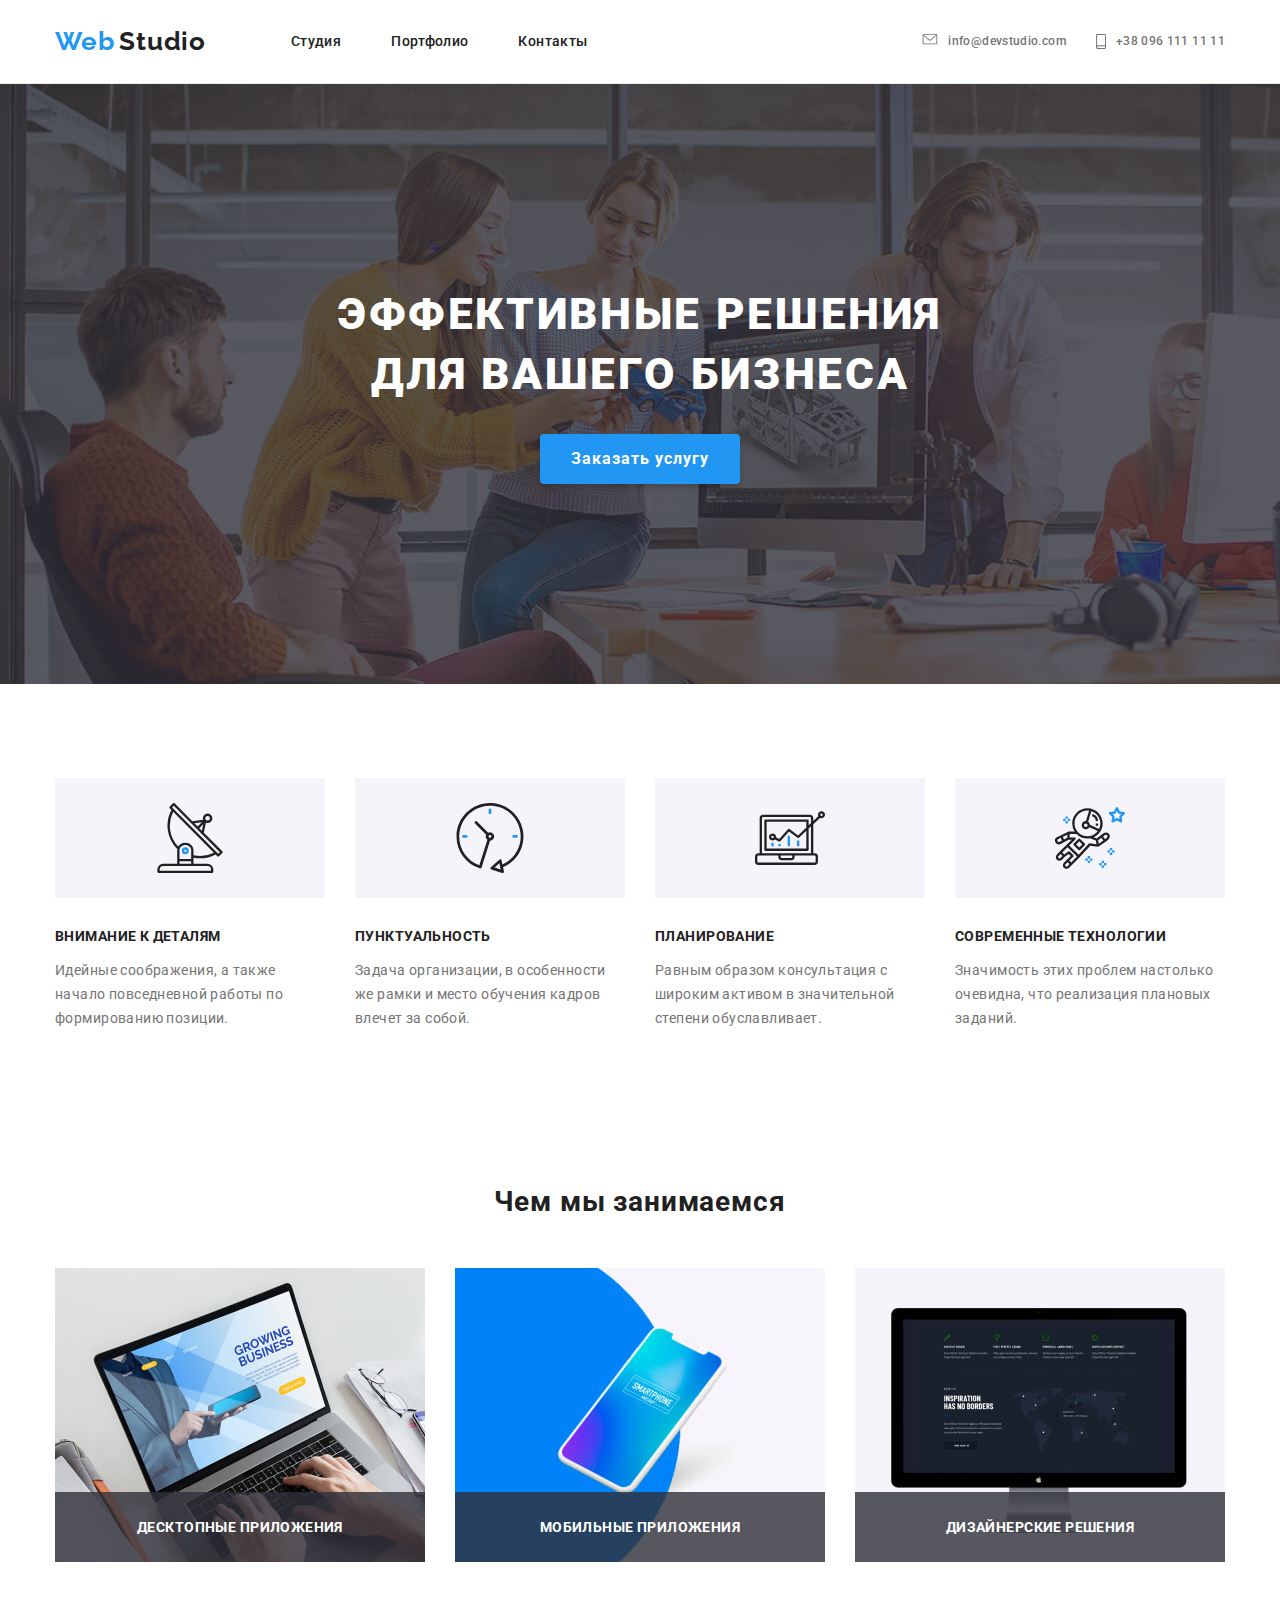
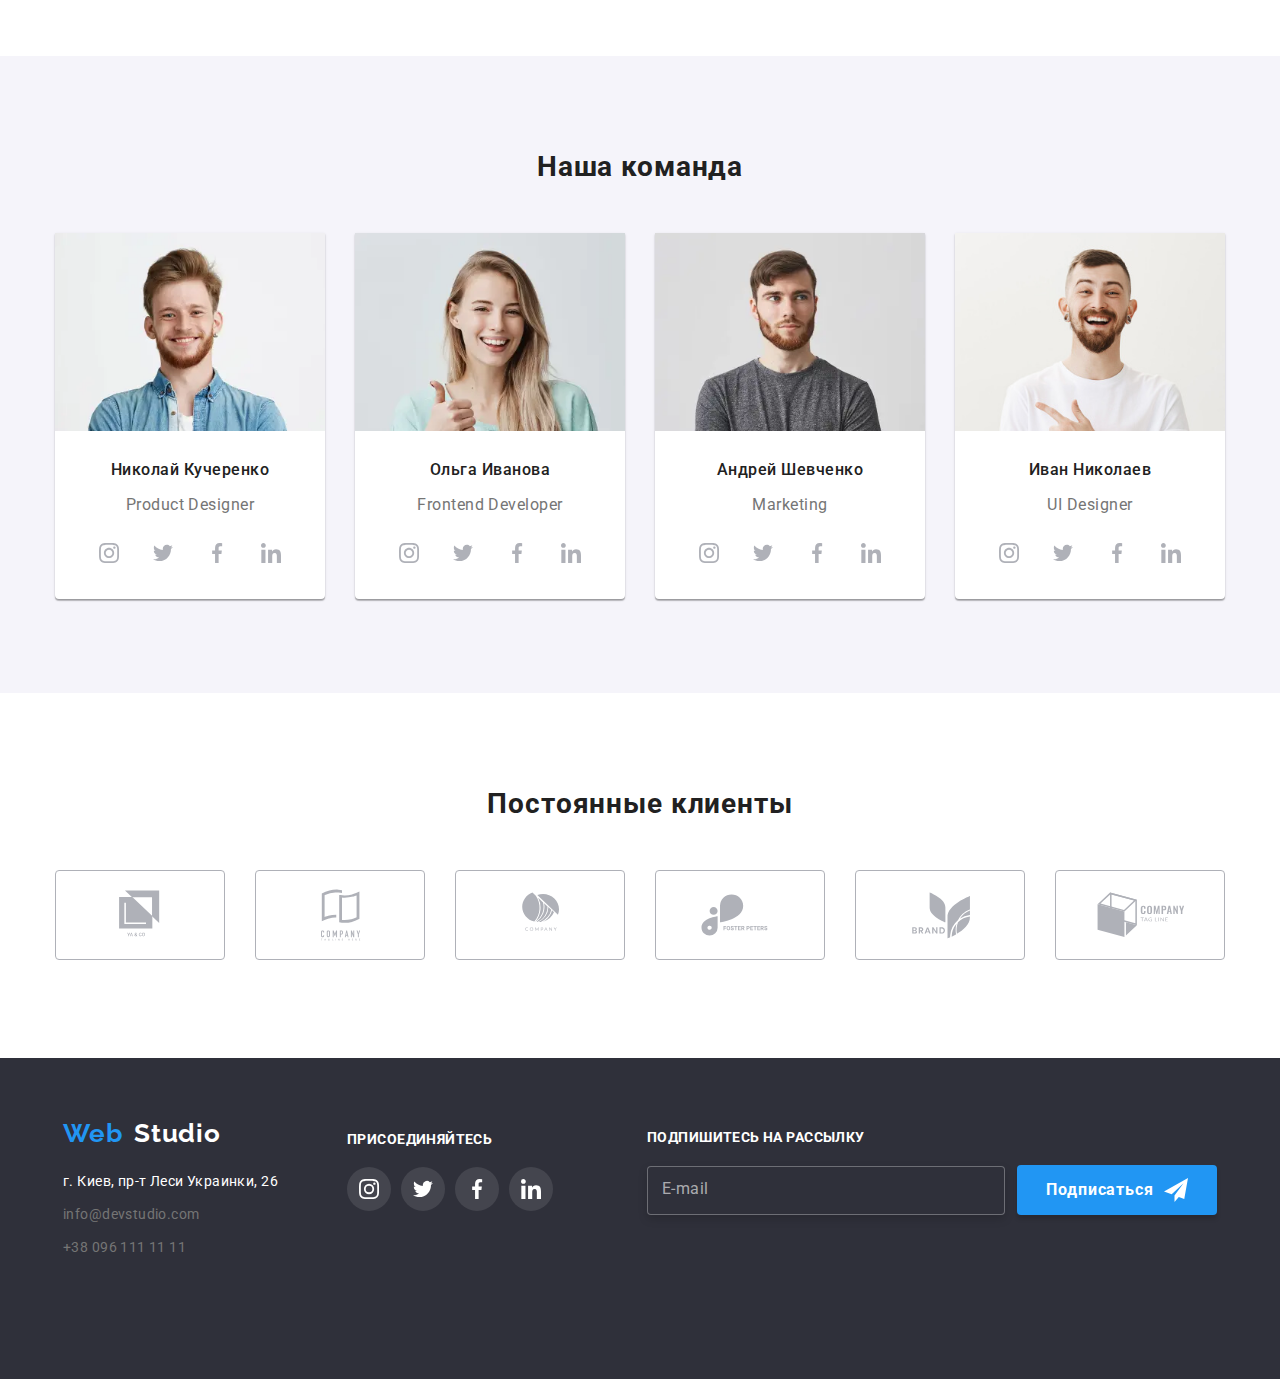
==== commit 301121ea: "..." ====
--- a/index.html
+++ b/index.html
@@ -202,10 +202,18 @@
         <ul class="our-team-list list">
           <li class="items-our">
             <picture>
-              <source srcset="./img/4Our_team/Nikolaj-mobile.jpg 1x, ./img/4Our_team/Nikolaj2x-mobile.jpg 2x" type="image/jpg" media="(max-width: 737px)">
-              <source srcset="./img/4Our_team/Nikolaj-tablet.jpg 1x, ./img/4Our_team/Nikolaj2x-tablet.jpg 2x" media="(min-width: 738px)" type="image/jpg">
-              <source srcset="./img/4Our_team/Nikolaj-desctop.jpg 1x, ./img/4Our_team/Nikolaj2x-desctop.jpg 2x" media="(min-width: 1170px)" type="image/jpg">                
-              <img class="img-team-member" src="./img/4Our_team/Nikolaj-mobile.jpg" alt="Николай"/>
+              <source srcset="./img/4Our_team/Nikolaj-mobile-webP.webp 1x, ./img/4Our_team/Nikolaj-mobile-webP2x.webp 2x" type="image/webp" media="(max-width: 737px)">
+              <source srcset="./img/4Our_team/Nikolaj-tablet-webP.webp 1x, ./img/4Our_team/Nikolaj-tablet-webP2x.webp 2x" media="(min-width: 738px)" type="image/webp">
+              <source srcset="./img/4Our_team/Nikolaj-desctop-webP.webp 1x, ./img/4Our_team/Nikolaj-desctop-webP2x.webp 2x" media="(min-width: 1170px)" type="image/webp">                
+              <img class="img-team-member" srcset="
+              ./img/4Our_team/Nikolaj-mobile.jpg 1x,
+              ./img/4Our_team/Nikolaj2x-mobile.jpg 2x,
+              ./img/4Our_team/Nikolaj-tablet.jpg 1x,
+              ./img/4Our_team/Nikolaj2x-tablet.jpg 2x,
+              ./img/4Our_team/Nikolaj-desctop.jpg 1x,
+              ./img/4Our_team/Nikolaj2x-desctop.jpg 2x
+              "
+              src="./img/4Our_team/Nikolaj-mobile.jpg" alt="Николай"/>
             </picture>
             <h3 class="name">Николай Кучеренко</h3>
             <p class="occupation-description" lang="en">Product Designer</p>
@@ -237,8 +245,8 @@
               <source srcset="./img/4Our_team/Olga-mobile-webP.webp 1x, ./img/4Our_team/Olga2x-mobile-webP2x.webp 2x" type="image/webp" media="(max-width: 737px)">
               <source srcset="./img/4Our_team/Olga-tablet-webP.webp 1x, ./img/4Our_team/Olga2x-tablet-webP2x.webp 2x" media="(min-width: 738px)" type="image/webp">
               <source srcset="./img/4Our_team/Olga-desctop-webP.webp 1x, ./img/4Our_team/Olga2x-desctop-webP2x.webp 2x" media="(min-width: 1170px)" type="image/webp">                
-              <img class="img-team-member"
-              srcset="./img/4Our_team/Olga-mobile.jpg 1x,
+              <img class="img-team-member" srcset="
+              ./img/4Our_team/Olga-mobile.jpg 1x,
               ./img/4Our_team/Olga2x-mobile.jpg 2x,
               ./img/4Our_team/Olga-tablet.jpg 1x,
               ./img/4Our_team/Olga2x-tablet.jpg 2x,
@@ -273,13 +281,18 @@
           </li>
           <li class="items-our">
             <picture>
-              <source srcset="./img/4Our_team/Andrew-mobile.jpg 1x, ./img/4Our_team/Andrew2x-mobile.jpg 2x" type="image/jpg" media="(max-width: 737px)">
-              <source srcset="./img/4Our_team/Andrew-tablet.jpg 1x, ./img/4Our_team/Andrew2x-tablet.jpg 2x" media="(min-width: 738px)" type="image/jpg">
-              <source srcset="./img/4Our_team/Andrew-desctop.jpg 1x, ./img/4Our_team/Andrew2x-desctop.jpg 2x" media="(min-width: 1170px)" type="image/jpg">                
-              <img class="img-team-member"
+              <source srcset="./img/4Our_team/Andrew-mobile-webP.webp 1x, ./img/4Our_team/Andrew-mobile-webP2x.webp 2x" type="image/webp" media="(max-width: 737px)">
+              <source srcset="./img/4Our_team/Andrew-tablet-webP.webp 1x, ./img/4Our_team/Andrew-tablet-webP2x.webp 2x" media="(min-width: 738px)" type="image/webp">
+              <source srcset="./img/4Our_team/Andrew-desctop-webP.webp 1x, ./img/4Our_team/Andrew-desctop-webP2x.webp 2x" media="(min-width: 1170px)" type="image/webp">                
+              <img class="img-team-member" srcset="
+              ./img/4Our_team/Andrew-mobile.jpg 1x,
+              ./img/4Our_team/Andrew2x-mobile.jpg 2x,
+              ./img/4Our_team/Andrew-tablet.jpg 1x,
+              ./img/4Our_team/Andrew2x-tablet.jpg 2x,
+              ./img/4Our_team/Andrew-desctop.jpg 1x,
+              ./img/4Our_team/Andrew2x-desctop.jpg 2x"
               src="./img/4Our_team/Andrew-mobile.jpg"
-              alt="Андрей"
-            />
+              alt="Андрей"/>
             </picture>
             <h3 class="name">Андрей Шевченко</h3>
             <p class="occupation-description" lang="en">Marketing</p>
--- a/css/main.min.css
+++ b/css/main.min.css
@@ -1,4 +1,4 @@
-.wrapper{max-width:1600px;background-color:#FFFFFF;font-family:"Roboto", sans-serif;margin:0 auto;box-sizing:border-box}.section,.main-portfolio,.footer-section{padding-left:15px;padding-right:15px;margin-left:auto;margin-right:auto}@media screen and (min-width: 450px){.section,.main-portfolio,.footer-section{width:450px}}@media screen and (min-width: 738px){.section,.main-portfolio,.footer-section{width:738px}}@media screen and (min-width: 1170px){.section,.main-portfolio,.footer-section{width:1170px}}ul{list-style:none;padding:0;margin:0}img{display:block}.link{text-decoration:none}.header{position:relative;padding:16px 0px}.logo-header{display:flex;margin-right:81px}.word-blue{margin-right:5px}.navigation-address{display:flex;align-items:center;justify-content:space-between}.menu-button{display:flex;align-items:center;justify-content:space-between;padding:0px 7px 0px 0px;background-color:#fff;border:none}@media screen and (min-width: 768px){.menu-button{display:none}}.menu-button:focus{outline:none;fill:#2196f3}.menu-button:hover{fill:#2196f3}.menu-button .icon-cross{display:none}.menu-button.is-open .icon-cross{display:block}.menu-button .icon-menu{display:block}.menu-button.is-open .icon-menu{display:none}.menu-container{border-top:1px solid #ececec;position:absolute;background-color:#fff;top:100%;left:0;width:100%;padding:60px 0px;z-index:3}.menu-container.is-open{display:block}@media screen and (max-width: 767px){.menu-container{display:none;position:absolute;top:100%;left:0;width:100%}}@media screen and (min-width: 768px){.menu-container{display:flex;position:relative;padding:0;border:none}}.navigation,.contacts{text-align:center}.nav-menu-item{position:relative;margin-bottom:41px}.nav-menu-item:last-child{margin-bottom:60px}.nav-menu-item{position:relative}.nav-menu-link{position:relative;padding:10px 0px;line-height:21px;color:#212121}.nav-menu-link:hover,.nav-menu-link:focus{color:#2196f3;transition:250ms cubic-bezier(0.4, 0, 0.2, 1)}.nav-menu-link::after{position:absolute;display:block;left:0;width:100%;height:4px;margin-top:8px;content:"";margin-left:auto;margin-right:auto;border-radius:2px;transform:scaleX(0)}.nav-menu-link:hover::after{background-color:#2196f3;transition:transform 250ms cubic-bezier(0.4, 0, 0.2, 1);transform:scaleX(1)}.header-mail,.header-tel{display:block;fill:#757575;color:#757575;padding:8px 0px}.header-mail:hover,.header-mail:focus,.header-tel:hover,.header-tel:focus{fill:#2196f3;color:#2196f3;transition:250ms cubic-bezier(0.4, 0, 0.2, 1)}.svg-icon-header{margin-right:10px}.hero-section{max-width:1600px;padding:118px 0px;text-align:center;margin-left:auto;margin-right:auto;background-size:cover;background-image:linear-gradient(to right, rgba(47,48,58,0.8), rgba(47,48,58,0.8)),url("/img/1hero/Header-mobile.jpg")}@media screen and (min-device-pixel-ratio: 2), screen and (min-resolution: 192dpl), screen and (min-resolution: 2dppx){.hero-section{background-image:linear-gradient(to right, rgba(47,48,58,0.8), rgba(47,48,58,0.8)),url("/img/1hero/Header-mobile2x.jpg")}}@media screen and (min-width: 738px){.hero-section{background-image:linear-gradient(to right, rgba(47,48,58,0.8), rgba(47,48,58,0.8)),url("/img/1hero/Header-tablet.jpg")}}@media screen and (min-width: 738px) and (min-device-pixel-ratio: 2), screen and (min-width: 738px) and (min-resolution: 192dpl), screen and (min-width: 738px) and (min-resolution: 2dppx){.hero-section{background-image:linear-gradient(to right, rgba(47,48,58,0.8), rgba(47,48,58,0.8)),url("/img/1hero/Header-tablet2x.jpg")}}@media screen and (min-width: 1170px){.hero-section{background-image:linear-gradient(to right, rgba(47,48,58,0.8), rgba(47,48,58,0.8)),url("/img/1hero/Header.jpg")}}@media screen and (min-width: 1170px) and (min-device-pixel-ratio: 2), screen and (min-width: 1170px) and (min-resolution: 192dpl), screen and (min-width: 1170px) and (min-resolution: 2dppx){.hero-section{background-image:linear-gradient(to right, rgba(47,48,58,0.8), rgba(47,48,58,0.8)),url("/img/1hero/Header2x.jpg")}}.backdrop{position:fixed;top:0;left:0;width:100%;height:100%;background-color:rgba(0,0,0,0.2);opacity:1;transition:opacity 250ms cubic-bezier(0.4, 0, 0.2, 1);z-index:1000;overflow-y:scroll}.backdrop.is-hidden{opacity:0;pointer-events:none;visibility:hidden}.backdrop.is-hidden .modal{transform:translate(-50%, -50%) scale(0.5)}.modal{position:absolute;top:50%;left:50%;padding:40px;max-width:450px;background-color:#fff;transform:translate(-50%, -50%) scale(1);transition:transform 250ms cubic-bezier(0.4, 0, 0.2, 1);border-radius:4px}@media screen and (min-width: 450px){.modal{position:absolute;top:50%;left:50%;transform:translate(-50%, -50%);max-width:450px}}@media screen and (min-width: 1170px){.modal{max-width:528px}}.modal_close_btn{position:absolute;top:10px;right:10px;width:30px;height:30px;border-radius:50%;background-color:transparent;border:1px solid rgba(33,33,33,0.2);cursor:pointer}.modal_close_btn:hover{fill:#2196f3;border:1px solid #2196f3;transition:250ms cubic-bezier(0.4, 0, 0.2, 1)}.modal_close_btn:focus{outline:#fff}.close-modal{position:absolute;top:6px;right:5px;width:18px;height:18px}.modal-text{padding-bottom:30px}.form-field{position:relative;display:block;margin-bottom:28px}.form-label{position:absolute;top:50%;left:45px;transform:translateY(-50%);transition:transform 250ms linear}.form-input{width:268px;margin:0;padding:11px 50px;background:#fff;border:1px solid rgba(33,33,33,0.2);border-radius:4px}@media screen and (min-width: 1170px){.form-input{width:366px}}.svg-icon-form{position:absolute;top:30%;left:15px;transition:translateY(-50%);display:inline-block;width:18px;height:18px}.form-input:focus:required,.form-input-textarea:focus:required{outline-color:#2196f3}.form-input-textarea:not(:placeholder-shown)+.form-label-textarea{transform:translateY(-40px) translateX(-40px);padding-left:15px}.form-input:not(:placeholder-shown)+.form-label{transform:translateY(-40px) translateX(-40px);font-size:12px}.form-field:focus-within>.svg-icon-form{fill:#2196f3}.form-field:focus-within>.form-label{transform:translateY(-40px) translateX(-40px);padding-left:10px;color:#2196f3;font-size:12px}@media screen and (min-width: 1170px){.form-field:focus-within>.form-label{transform:translateY(-40px) translateX(-45px)}}.comment{margin-bottom:20px}.form-label-textarea{position:absolute;top:20px;left:20px;transform:translateY(-50%);transition:250ms linear}textarea{padding:10px;resize:none;width:348px;height:120px;border:1px solid rgba(33,33,33,0.2);border-radius:4px}@media screen and (min-width: 1170px){textarea{width:448px}}.form-field:focus-within>.form-label-textarea{transform:translateY(-40px) translateX(-40px);padding-left:30px;color:#2196f3;font-size:12px}@media screen and (min-width: 1170px){.form-field:focus-within>.form-label-textarea{transform:translateY(-40px) translateX(-45px)}}.form-color-link{color:#2196f3}.form-field-checkbox{margin-bottom:30px}.check-container{margin-bottom:30px}.option{display:inline-flex;margin-bottom:0.25em}.check{display:flex;justify-content:center;align-items:center}.check_input{position:absolute;-webkit-appearance:none;-moz-appearance:none;appearance:none}.check_box{box-sizing:border-box;margin-right:8px;width:16px;height:15px;border:2px solid #212121;border-radius:2px}@media screen and (min-width: 1170px){.check_box{margin-right:15px}}.check_input:checked+.check_box{background-image:url("../img/1hero/iconcheck.svg");background-size:contain;background-origin:border-box;border:1px solid #2196f3;border-radius:2px}.modal-button,.modal-button-footer{border-style:none;width:200px;padding:10px 0px;background-color:#2196f3;box-shadow:0px 4px 4px rgba(0,0,0,0.15);border-radius:4px;color:#fff}.modal-button-footer{display:inline-flex;align-items:center;justify-content:center}.section-features{background-color:#fff;padding:60px 0px}.items-features{margin-bottom:30px}.features-list-img{margin-bottom:30px}.features-img-background{position:relative;margin-bottom:30px;width:100%;height:120px;background-color:#f5f4fa}.features-img{position:absolute;top:50%;left:50%;transform:translate(-50%, -50%);width:70px;height:70px}.features-list-headers{text-align:center;margin-bottom:10px}.section-work{background-color:#fff;padding:47px 0px 94px 0px}.items-work{position:relative}.work-description{position:absolute;margin:0;bottom:0px;width:100%;padding:27px 0px;background-color:rgba(47,48,58,0.8)}.section-our-team{padding:60px 0px;background-color:#f5f4fa}.items-our{background-color:#fff;box-shadow:0px 2px 1px rgba(0,0,0,0.2),0px 1px 1px rgba(0,0,0,0.14),0px 1px 3px rgba(0,0,0,0.12);border-radius:0px 0px 4px 4px}.img-team-member{width:100%;margin-bottom:30px}.team-member{display:flex;justify-content:center;margin-bottom:30px}.name{margin-bottom:10px}.occupation-description{margin-bottom:16px}.svg-icon:not(:last-child){margin-right:10px}.social-networks-link{display:flex;justify-content:center;align-items:center;margin-bottom:24px;width:44px;height:44px;border-radius:50%;background-color:#fff;color:#afb1b8}.social-networks-link:hover,.social-networks-link:focus{background-color:#2196f3;color:#fff;transition:250ms cubic-bezier(0.4, 0, 0.2, 1)}.social-networks-svg{fill:currentColor;width:20px;height:20px}.sections-customers{background-color:#fff;padding:60px 0px}.customer-list{display:flex;flex-wrap:wrap;justify-content:center}.items-customer{padding:15px}.items-customer-logo{fill:#afb1b8;border:1px solid #afb1b8;box-sizing:border-box;border-radius:4px}.items-customer-logo:hover,.items-customer-logo:focus{fill:#2196f3;border:1px solid #2196f3;transition:250ms cubic-bezier(0.4, 0, 0.2, 1)}.navigation-address{font-weight:500;font-size:18px;line-height:21px;letter-spacing:0.02em}.address-header{font-style:normal}.logo-header{font-family:"Raleway",sans-serif;font-style:normal;font-weight:bold;font-size:24px;line-height:28px;letter-spacing:0.03em}@media screen and (min-width: 1170px){.logo-header{font-size:26px;line-height:31px}}.word-blue{color:#2196f3}.word-black{color:#212121}.main-header{margin-top:0;margin-bottom:30px;font-weight:900;font-size:26px;line-height:42px;letter-spacing:0.06em;text-transform:uppercase;color:#fff}@media screen and (min-width: 1170px){.main-header{font-size:44px;line-height:60px}}.modal-button,.modal-button-footer{text-align:center;font-family:"Roboto",sans-serif;font-weight:bold;font-size:16px;line-height:30px;letter-spacing:0.06em;color:#fff}.modal-text{font-weight:bold;font-size:20px;line-height:23px;text-align:center;letter-spacing:0.03em}.form-label,.form-label-textarea{font-size:14px;line-height:16px;letter-spacing:0.01em;color:#757575}.features-list-headers,.work-description,.join-in,.subscribe{font-weight:bold;font-size:14px;line-height:16px;letter-spacing:0.03em;text-transform:uppercase;color:#212121}.features-description,.footer-mail,.footer-tel,.footer-map{font-weight:normal;font-size:14px;line-height:24px;letter-spacing:0.03em;color:#757575}.check_box_text{font-size:12px;line-height:14px;letter-spacing:0.03em}@media screen and (min-width: 1170px){.check_box_text{font-size:14px;line-height:24px;color:#757575}}.chapter{text-align:center;margin-top:0;margin-bottom:50px;font-weight:bold;font-size:28px;line-height:33px;letter-spacing:0.03em;color:#212121}@media screen and (min-width: 738px){.chapter{margin-bottom:30px}}@media screen and (min-width: 1170px){.chapter{margin-bottom:50px}}.work-description{text-align:center}.work-description,.join-in,.subscribe{color:#fff}.name,.occupation-description{text-align:center;font-weight:500;font-size:16px;line-height:1.18;letter-spacing:0.03em;color:#212121}.occupation-description{color:#757575;font-weight:normal}.logo-footer{font-family:"Raleway",sans-serif;font-style:normal;font-weight:bold;font-size:26px;line-height:1.19;letter-spacing:0.03em}.word-white{color:#fff}.address-footer{font-style:normal}.footer-map{color:#fff}.text_email_footer{font-weight:normal;text-transform:none;font-size:16px;letter-spacing:0.03em;color:rgba(255,255,255,0.6)}.filter-list-button{font-weight:500;font-size:16px;line-height:1.62;letter-spacing:0.03em;color:#212121}.main-list-header{font-weight:bold;font-size:18px;line-height:36px;letter-spacing:0.06em;color:#212121}.main-list-description{font-weight:normal;font-size:16px;line-height:30px;letter-spacing:0.03em;color:#757575}.main-list-hover{font-family:"Roboto",sans-serif;font-size:18px;line-height:28px;letter-spacing:0.03em;color:#fff}.footer{padding:60px 0px;text-align:center;background-color:#2f303a}.logo-footer{display:block;margin-bottom:20px}.address-footer{display:block;margin-bottom:60px}.footer-map,.footer-mail{display:block;margin-bottom:9px}.join-in{display:block;margin-bottom:20px}.social-networks{display:flex;justify-content:center;align-items:center}.footer-svg-link{display:flex;justify-content:center;align-items:center;margin-left:10px;margin-bottom:20px;width:44px;height:44px;border-radius:50%;background:rgba(255,255,255,0.1);color:#fff}.footer-svg-link:hover,.footer-svg-link:focus{background-color:#2196f3;color:#fff;transition:250ms cubic-bezier(0.4, 0, 0.2, 1)}.footer-svg-icon{fill:currentColor;width:20px;height:20px}.footer-svg{margin-left:10px}.subscribe{display:block;margin-bottom:20px}#form-footer{display:block}.footer-label{position:relative}.inputtext{position:relative;width:100%;height:49.3px;padding:0px 20px;margin-bottom:20px;color:#fff;background-color:#2f303a;border:1px solid rgba(255,255,255,0.3);box-sizing:border-box;filter:drop-shadow(0px 4px 4px rgba(0,0,0,0.15));border-radius:4px}.inputtext:focus{outline-color:#2196f3}.text_email_footer{position:absolute;top:0px;left:15px;background-color:#2f303a;transition:250ms cubic-bezier(0.4, 0, 0.2, 1)}.text_email_footer:focus:required{color:#fff;font-size:10px}.footer-label:focus-within>.text_email_footer{color:#fff}.footer-label:focus-within>.text_email_footer{transform:translateY(-30px);color:#fff;font-size:10px}.inputtext:not(:placeholder-shown)+.text_email_footer{transform:translateY(-30px);color:#fff;font-size:10px}.header{border-bottom:1px solid #ececec}.filter{margin-bottom:46px}.filter-list{display:flex;flex-wrap:wrap}.filter-list-item{margin-bottom:15px}.filter-list-item:not(:last-child){margin-right:8px}.filter-list-button{border-style:none;padding:0px 22px;height:38px;background-color:#f5f4fa;border-radius:4px;cursor:pointer}.filter-list-button:hover,.filter-list-button:focus{background-color:#2196f3;color:#fff;box-shadow:0px 3px 1px rgba(0,0,0,0.1),0px 1px 2px rgba(0,0,0,0.08),0px 2px 2px rgba(0,0,0,0.12);transition:250ms cubic-bezier(0.4, 0, 0.2, 1)}.main-portfolio{background-color:#fff;padding:93px 15px}.main-list-portfolio{flex-wrap:wrap;margin-left:auto;margin-right:auto}.list-item{background:#fff;border:1px solid #EEEEEE;box-sizing:border-box;margin-bottom:30px}.list-item:hover,.list-item:focus{box-shadow:0px 1px 1px rgba(0,0,0,0.12),0px 4px 4px rgba(0,0,0,0.06),1px 4px 6px rgba(0,0,0,0.16);transition:250ms cubic-bezier(0.4, 0, 0.2, 1)}.main-list-header{margin-left:24px;margin-bottom:5px}.main-list-description{margin-left:24px;margin-bottom:20px}.item-img{position:relative;margin-bottom:20px;overflow:hidden}.image-hover-effect{position:absolute;content:"";width:100%;height:100%;background-color:rgba(33,150,243,0.9);opacity:1;transform:translateY(0);transition:transform 250ms cubic-bezier(0.4, 0, 0.2, 1)}.list-item:hover .image-hover-effect{transform:translateY(-100%);transition:transform 250ms cubic-bezier(0.4, 0, 0.2, 1)}.main-list-hover{position:absolute;box-sizing:border-box;padding:0px 24px;width:100%;top:50%;left:50%;transform:translate(-50%, -50%);opacity:1}@media screen and (min-width: 768px){.header{padding:0}}@media screen and (min-width: 768px){.logo-header{margin-right:81px;padding:26px 0px}}@media screen and (min-width: 768px){.navigation{display:flex;align-items:center;margin-right:auto}}@media screen and (min-width: 768px){.nav-menu{display:flex}}@media screen and (min-width: 768px){.nav-menu-item{font-size:14px;line-height:16px;margin-bottom:0;margin-right:50px}.nav-menu-item:last-child{margin-bottom:0;margin-right:0px}}@media screen and (min-width: 768px){.nav-menu-link::after{margin-top:28px}}@media screen and (min-width: 768px){.contacts{text-align:justify}}@media screen and (min-width: 768px){.header-mail,.header-tel{padding:3px 0px;font-size:12px;line-height:14px}}@media screen and (min-width: 738px){.features-list{display:flex;flex-wrap:wrap;margin:-15px}}@media screen and (min-width: 738px){.items-features{width:calc(+.wrapper{max-width:1600px;background-color:#FFFFFF;font-family:"Roboto", sans-serif;margin:0 auto;box-sizing:border-box}.section,.main-portfolio,.footer-section{padding-left:15px;padding-right:15px;margin-left:auto;margin-right:auto}@media screen and (min-width: 450px){.section,.main-portfolio,.footer-section{width:450px}}@media screen and (min-width: 738px){.section,.main-portfolio,.footer-section{width:738px}}@media screen and (min-width: 1170px){.section,.main-portfolio,.footer-section{width:1170px}}ul{list-style:none;padding:0;margin:0}img{display:block}.link{text-decoration:none}.header{position:relative;padding:16px 0px}.logo-header{display:flex;margin-right:81px}.word-blue{margin-right:5px}.navigation-address{display:flex;align-items:center;justify-content:space-between}.menu-button{display:flex;align-items:center;justify-content:space-between;padding:0px 7px 0px 0px;background-color:#fff;border:none}@media screen and (min-width: 768px){.menu-button{display:none}}.menu-button:focus{outline:none;fill:#2196f3}.menu-button:hover{fill:#2196f3}.menu-button .icon-cross{display:none}.menu-button.is-open .icon-cross{display:block}.menu-button .icon-menu{display:block}.menu-button.is-open .icon-menu{display:none}.menu-container{border-top:1px solid #ececec;position:absolute;background-color:#fff;top:100%;left:0;width:100%;padding:60px 0px;z-index:3}.menu-container.is-open{display:block}@media screen and (max-width: 767px){.menu-container{display:none;position:absolute;top:100%;left:0;width:100%}}@media screen and (min-width: 768px){.menu-container{display:flex;position:relative;padding:0;border:none}}.navigation,.contacts{text-align:center}.nav-menu-item{position:relative;margin-bottom:41px}.nav-menu-item:last-child{margin-bottom:60px}.nav-menu-item{position:relative}.nav-menu-link{position:relative;padding:10px 0px;line-height:21px;color:#212121}.nav-menu-link:hover,.nav-menu-link:focus{color:#2196f3;transition:250ms cubic-bezier(0.4, 0, 0.2, 1)}.nav-menu-link::after{position:absolute;display:block;left:0;width:100%;height:4px;margin-top:8px;content:"";margin-left:auto;margin-right:auto;border-radius:2px;transform:scaleX(0)}.nav-menu-link:hover::after{background-color:#2196f3;transition:transform 250ms cubic-bezier(0.4, 0, 0.2, 1);transform:scaleX(1)}.header-mail,.header-tel{display:block;fill:#757575;color:#757575;padding:8px 0px}.header-mail:hover,.header-mail:focus,.header-tel:hover,.header-tel:focus{fill:#2196f3;color:#2196f3;transition:250ms cubic-bezier(0.4, 0, 0.2, 1)}.svg-icon-header{margin-right:10px}.hero-section{max-width:1600px;padding:118px 0px;text-align:center;margin-left:auto;margin-right:auto;background-size:cover;background-image:linear-gradient(to right, rgba(47,48,58,0.8), rgba(47,48,58,0.8)),url("../img/1hero/Header-mobile.jpg")}@media screen and (min-device-pixel-ratio: 2), screen and (min-resolution: 192dpl), screen and (min-resolution: 2dppx){.hero-section{background-image:linear-gradient(to right, rgba(47,48,58,0.8), rgba(47,48,58,0.8)),url("../img/1hero/Header-mobile2x.jpg")}}@media screen and (min-width: 738px){.hero-section{background-image:linear-gradient(to right, rgba(47,48,58,0.8), rgba(47,48,58,0.8)),url("../img/1hero/Header-tablet.jpg")}}@media screen and (min-width: 738px) and (min-device-pixel-ratio: 2), screen and (min-width: 738px) and (min-resolution: 192dpl), screen and (min-width: 738px) and (min-resolution: 2dppx){.hero-section{background-image:linear-gradient(to right, rgba(47,48,58,0.8), rgba(47,48,58,0.8)),url("../img/1hero/Header-tablet2x.jpg")}}@media screen and (min-width: 1170px){.hero-section{background-image:linear-gradient(to right, rgba(47,48,58,0.8), rgba(47,48,58,0.8)),url("../img/1hero/Header.jpg")}}@media screen and (min-width: 1170px) and (min-device-pixel-ratio: 2), screen and (min-width: 1170px) and (min-resolution: 192dpl), screen and (min-width: 1170px) and (min-resolution: 2dppx){.hero-section{background-image:linear-gradient(to right, rgba(47,48,58,0.8), rgba(47,48,58,0.8)),url("../img/1hero/Header2x.jpg")}}.backdrop{position:fixed;top:0;left:0;width:100%;height:100%;background-color:rgba(0,0,0,0.2);opacity:1;transition:opacity 250ms cubic-bezier(0.4, 0, 0.2, 1);z-index:1000;overflow-y:scroll}.backdrop.is-hidden{opacity:0;pointer-events:none;visibility:hidden}.backdrop.is-hidden .modal{transform:translate(-50%, -50%) scale(0.5)}.modal{position:absolute;top:50%;left:50%;padding:40px;max-width:450px;background-color:#fff;transform:translate(-50%, -50%) scale(1);transition:transform 250ms cubic-bezier(0.4, 0, 0.2, 1);border-radius:4px}@media screen and (min-width: 450px){.modal{position:absolute;top:50%;left:50%;transform:translate(-50%, -50%);max-width:450px}}@media screen and (min-width: 1170px){.modal{max-width:528px}}.modal_close_btn{position:absolute;top:10px;right:10px;width:30px;height:30px;border-radius:50%;background-color:transparent;border:1px solid rgba(33,33,33,0.2);cursor:pointer}.modal_close_btn:hover{fill:#2196f3;border:1px solid #2196f3;transition:250ms cubic-bezier(0.4, 0, 0.2, 1)}.modal_close_btn:focus{outline:#fff}.close-modal{position:absolute;top:6px;right:5px;width:18px;height:18px}.modal-text{padding-bottom:30px}.form-field{position:relative;display:block;margin-bottom:28px}.form-label{position:absolute;top:50%;left:45px;transform:translateY(-50%);transition:transform 250ms linear}.form-input{width:268px;margin:0;padding:11px 50px;background:#fff;border:1px solid rgba(33,33,33,0.2);border-radius:4px}@media screen and (min-width: 1170px){.form-input{width:366px}}.svg-icon-form{position:absolute;top:30%;left:15px;transition:translateY(-50%);display:inline-block;width:18px;height:18px}.form-input:focus:required,.form-input-textarea:focus:required{outline-color:#2196f3}.form-input-textarea:not(:placeholder-shown)+.form-label-textarea{transform:translateY(-40px) translateX(-40px);padding-left:15px}.form-input:not(:placeholder-shown)+.form-label{transform:translateY(-40px) translateX(-40px);font-size:12px}.form-field:focus-within>.svg-icon-form{fill:#2196f3}.form-field:focus-within>.form-label{transform:translateY(-40px) translateX(-40px);padding-left:10px;color:#2196f3;font-size:12px}@media screen and (min-width: 1170px){.form-field:focus-within>.form-label{transform:translateY(-40px) translateX(-45px)}}.comment{margin-bottom:20px}.form-label-textarea{position:absolute;top:20px;left:20px;transform:translateY(-50%);transition:250ms linear}textarea{padding:10px;resize:none;width:348px;height:120px;border:1px solid rgba(33,33,33,0.2);border-radius:4px}@media screen and (min-width: 1170px){textarea{width:448px}}.form-field:focus-within>.form-label-textarea{transform:translateY(-40px) translateX(-40px);padding-left:30px;color:#2196f3;font-size:12px}@media screen and (min-width: 1170px){.form-field:focus-within>.form-label-textarea{transform:translateY(-40px) translateX(-45px)}}.form-color-link{color:#2196f3}.form-field-checkbox{margin-bottom:30px}.check-container{margin-bottom:30px}.option{display:inline-flex;margin-bottom:0.25em}.check{display:flex;justify-content:center;align-items:center}.check_input{position:absolute;-webkit-appearance:none;-moz-appearance:none;appearance:none}.check_box{box-sizing:border-box;margin-right:8px;width:16px;height:15px;border:2px solid #212121;border-radius:2px}@media screen and (min-width: 1170px){.check_box{margin-right:15px}}.check_input:checked+.check_box{background-image:url("../img/1hero/iconcheck.svg");background-size:contain;background-origin:border-box;border:1px solid #2196f3;border-radius:2px}.modal-button,.modal-button-footer{border-style:none;width:200px;padding:10px 0px;background-color:#2196f3;box-shadow:0px 4px 4px rgba(0,0,0,0.15);border-radius:4px;color:#fff}.modal-button-footer{display:inline-flex;align-items:center;justify-content:center}.section-features{background-color:#fff;padding:60px 0px}.items-features{margin-bottom:30px}.features-list-img{margin-bottom:30px}.features-img-background{position:relative;margin-bottom:30px;width:100%;height:120px;background-color:#f5f4fa}.features-img{position:absolute;top:50%;left:50%;transform:translate(-50%, -50%);width:70px;height:70px}.features-list-headers{text-align:center;margin-bottom:10px}.section-work{background-color:#fff;padding:47px 0px 94px 0px}.items-work{position:relative}.work-description{position:absolute;margin:0;bottom:0px;width:100%;padding:27px 0px;background-color:rgba(47,48,58,0.8)}.section-our-team{padding:60px 0px;background-color:#f5f4fa}.items-our{background-color:#fff;box-shadow:0px 2px 1px rgba(0,0,0,0.2),0px 1px 1px rgba(0,0,0,0.14),0px 1px 3px rgba(0,0,0,0.12);border-radius:0px 0px 4px 4px}.img-team-member{width:100%;margin-bottom:30px}.team-member{display:flex;justify-content:center;margin-bottom:30px}.name{margin-bottom:10px}.occupation-description{margin-bottom:16px}.svg-icon:not(:last-child){margin-right:10px}.social-networks-link{display:flex;justify-content:center;align-items:center;margin-bottom:24px;width:44px;height:44px;border-radius:50%;background-color:#fff;color:#afb1b8}.social-networks-link:hover,.social-networks-link:focus{background-color:#2196f3;color:#fff;transition:250ms cubic-bezier(0.4, 0, 0.2, 1)}.social-networks-svg{fill:currentColor;width:20px;height:20px}.sections-customers{background-color:#fff;padding:60px 0px}.customer-list{display:flex;flex-wrap:wrap;justify-content:center}.items-customer{padding:15px}.items-customer-logo{fill:#afb1b8;border:1px solid #afb1b8;box-sizing:border-box;border-radius:4px}.items-customer-logo:hover,.items-customer-logo:focus{fill:#2196f3;border:1px solid #2196f3;transition:250ms cubic-bezier(0.4, 0, 0.2, 1)}.navigation-address{font-weight:500;font-size:18px;line-height:21px;letter-spacing:0.02em}.address-header{font-style:normal}.logo-header{font-family:"Raleway",sans-serif;font-style:normal;font-weight:bold;font-size:24px;line-height:28px;letter-spacing:0.03em}@media screen and (min-width: 1170px){.logo-header{font-size:26px;line-height:31px}}.word-blue{color:#2196f3}.word-black{color:#212121}.main-header{margin-top:0;margin-bottom:30px;font-weight:900;font-size:26px;line-height:42px;letter-spacing:0.06em;text-transform:uppercase;color:#fff}@media screen and (min-width: 1170px){.main-header{font-size:44px;line-height:60px}}.modal-button,.modal-button-footer{text-align:center;font-family:"Roboto",sans-serif;font-weight:bold;font-size:16px;line-height:30px;letter-spacing:0.06em;color:#fff}.modal-text{font-weight:bold;font-size:20px;line-height:23px;text-align:center;letter-spacing:0.03em}.form-label,.form-label-textarea{font-size:14px;line-height:16px;letter-spacing:0.01em;color:#757575}.features-list-headers,.work-description,.join-in,.subscribe{font-weight:bold;font-size:14px;line-height:16px;letter-spacing:0.03em;text-transform:uppercase;color:#212121}.features-description,.footer-mail,.footer-tel,.footer-map{font-weight:normal;font-size:14px;line-height:24px;letter-spacing:0.03em;color:#757575}.check_box_text{font-size:12px;line-height:14px;letter-spacing:0.03em}@media screen and (min-width: 1170px){.check_box_text{font-size:14px;line-height:24px;color:#757575}}.chapter{text-align:center;margin-top:0;margin-bottom:50px;font-weight:bold;font-size:28px;line-height:33px;letter-spacing:0.03em;color:#212121}@media screen and (min-width: 738px){.chapter{margin-bottom:30px}}@media screen and (min-width: 1170px){.chapter{margin-bottom:50px}}.work-description{text-align:center}.work-description,.join-in,.subscribe{color:#fff}.name,.occupation-description{text-align:center;font-weight:500;font-size:16px;line-height:1.18;letter-spacing:0.03em;color:#212121}.occupation-description{color:#757575;font-weight:normal}.logo-footer{font-family:"Raleway",sans-serif;font-style:normal;font-weight:bold;font-size:26px;line-height:1.19;letter-spacing:0.03em}.word-white{color:#fff}.address-footer{font-style:normal}.footer-map{color:#fff}.text_email_footer{font-weight:normal;text-transform:none;font-size:16px;letter-spacing:0.03em;color:rgba(255,255,255,0.6)}.filter-list-button{font-weight:500;font-size:16px;line-height:1.62;letter-spacing:0.03em;color:#212121}.main-list-header{font-weight:bold;font-size:18px;line-height:36px;letter-spacing:0.06em;color:#212121}.main-list-description{font-weight:normal;font-size:16px;line-height:30px;letter-spacing:0.03em;color:#757575}.main-list-hover{font-family:"Roboto",sans-serif;font-size:18px;line-height:28px;letter-spacing:0.03em;color:#fff}.footer{padding:60px 0px;text-align:center;background-color:#2f303a}.logo-footer{display:block;margin-bottom:20px}.address-footer{display:block;margin-bottom:60px}.footer-map,.footer-mail{display:block;margin-bottom:9px}.join-in{display:block;margin-bottom:20px}.social-networks{display:flex;justify-content:center;align-items:center}.footer-svg-link{display:flex;justify-content:center;align-items:center;margin-left:10px;margin-bottom:20px;width:44px;height:44px;border-radius:50%;background:rgba(255,255,255,0.1);color:#fff}.footer-svg-link:hover,.footer-svg-link:focus{background-color:#2196f3;color:#fff;transition:250ms cubic-bezier(0.4, 0, 0.2, 1)}.footer-svg-icon{fill:currentColor;width:20px;height:20px}.footer-svg{margin-left:10px}.subscribe{display:block;margin-bottom:20px}#form-footer{display:block}.footer-label{position:relative}.inputtext{position:relative;width:100%;height:49.3px;padding:0px 20px;margin-bottom:20px;color:#fff;background-color:#2f303a;border:1px solid rgba(255,255,255,0.3);box-sizing:border-box;filter:drop-shadow(0px 4px 4px rgba(0,0,0,0.15));border-radius:4px}.inputtext:focus{outline-color:#2196f3}.text_email_footer{position:absolute;top:0px;left:15px;background-color:#2f303a;transition:250ms cubic-bezier(0.4, 0, 0.2, 1)}.text_email_footer:focus:required{color:#fff;font-size:10px}.footer-label:focus-within>.text_email_footer{color:#fff}.footer-label:focus-within>.text_email_footer{transform:translateY(-30px);color:#fff;font-size:10px}.inputtext:not(:placeholder-shown)+.text_email_footer{transform:translateY(-30px);color:#fff;font-size:10px}.header{border-bottom:1px solid #ececec}.filter{margin-bottom:46px}.filter-list{display:flex;flex-wrap:wrap}.filter-list-item{margin-bottom:15px}.filter-list-item:not(:last-child){margin-right:8px}.filter-list-button{border-style:none;padding:0px 22px;height:38px;background-color:#f5f4fa;border-radius:4px;cursor:pointer}.filter-list-button:hover,.filter-list-button:focus{background-color:#2196f3;color:#fff;box-shadow:0px 3px 1px rgba(0,0,0,0.1),0px 1px 2px rgba(0,0,0,0.08),0px 2px 2px rgba(0,0,0,0.12);transition:250ms cubic-bezier(0.4, 0, 0.2, 1)}.main-portfolio{background-color:#fff;padding:93px 15px}.main-list-portfolio{flex-wrap:wrap;margin-left:auto;margin-right:auto}.list-item{background:#fff;border:1px solid #EEEEEE;box-sizing:border-box;margin-bottom:30px}.list-item:hover,.list-item:focus{box-shadow:0px 1px 1px rgba(0,0,0,0.12),0px 4px 4px rgba(0,0,0,0.06),1px 4px 6px rgba(0,0,0,0.16);transition:250ms cubic-bezier(0.4, 0, 0.2, 1)}.main-list-header{margin-left:24px;margin-bottom:5px}.main-list-description{margin-left:24px;margin-bottom:20px}.item-img{position:relative;margin-bottom:20px;overflow:hidden}.image-hover-effect{position:absolute;content:"";width:100%;height:100%;background-color:rgba(33,150,243,0.9);opacity:1;transform:translateY(0);transition:transform 250ms cubic-bezier(0.4, 0, 0.2, 1)}.list-item:hover .image-hover-effect{transform:translateY(-100%);transition:transform 250ms cubic-bezier(0.4, 0, 0.2, 1)}.main-list-hover{position:absolute;box-sizing:border-box;padding:0px 24px;width:100%;top:50%;left:50%;transform:translate(-50%, -50%);opacity:1}@media screen and (min-width: 768px){.header{padding:0}}@media screen and (min-width: 768px){.logo-header{margin-right:81px;padding:26px 0px}}@media screen and (min-width: 768px){.navigation{display:flex;align-items:center;margin-right:auto}}@media screen and (min-width: 768px){.nav-menu{display:flex}}@media screen and (min-width: 768px){.nav-menu-item{font-size:14px;line-height:16px;margin-bottom:0;margin-right:50px}.nav-menu-item:last-child{margin-bottom:0;margin-right:0px}}@media screen and (min-width: 768px){.nav-menu-link::after{margin-top:28px}}@media screen and (min-width: 768px){.contacts{text-align:justify}}@media screen and (min-width: 768px){.header-mail,.header-tel{padding:3px 0px;font-size:12px;line-height:14px}}@media screen and (min-width: 738px){.features-list{display:flex;flex-wrap:wrap;margin:-15px}}@media screen and (min-width: 738px){.items-features{width:calc(  (100% - 2 * 30px)/2);margin:15px}}@media screen and (min-width: 738px){.features-list-headers{text-align:unset}}@media screen and (min-width: 1170px){.features-list-headers{text-align:unset}}@media screen and (min-width: 738px){.our-team-list{display:flex;flex-wrap:wrap;margin:-15px}}@media screen and (min-width: 738px){.items-our{width:calc(  (100% - 2 * 30px)/2);margin:15px}}@media screen and (min-width: 738px){.team-member{margin-bottom:0}}@media screen and (min-width: 738px){.customer-list{display:flex;flex-wrap:wrap;margin:-15px}}@media screen and (min-width: 738px){.items-customer{width:calc(  (100% - 3 * 30px)/3);margin:15px;padding:0}}@media screen and (min-width: 738px){.items-customer-logo{width:100%}}@media screen and (min-width: 738px){.footer-tablet{display:flex;justify-content:space-around}}.footer-label{text-align:center}@media screen and (min-width: 738px){.inputtext{width:70%;margin-right:10px;margin-left:10px}}@media screen and (min-width: 738px){.text_email_footer{left:30px}}@media screen and (min-width: 738px){.footer-label:focus-within>.text_email_footer{transform:translateY(-40px) translateX(-15px)}}@media screen and (min-width: 738px){.filter{margin-bottom:14px}}@media screen and (min-width: 738px){.filter-list{justify-content:center}}@media screen and (min-width: 738px) and (min-width: 738px){.main-list-portfolio{display:flex;flex-wrap:wrap;margin:-15px}}@media screen and (min-width: 738px){.list-item{width:calc(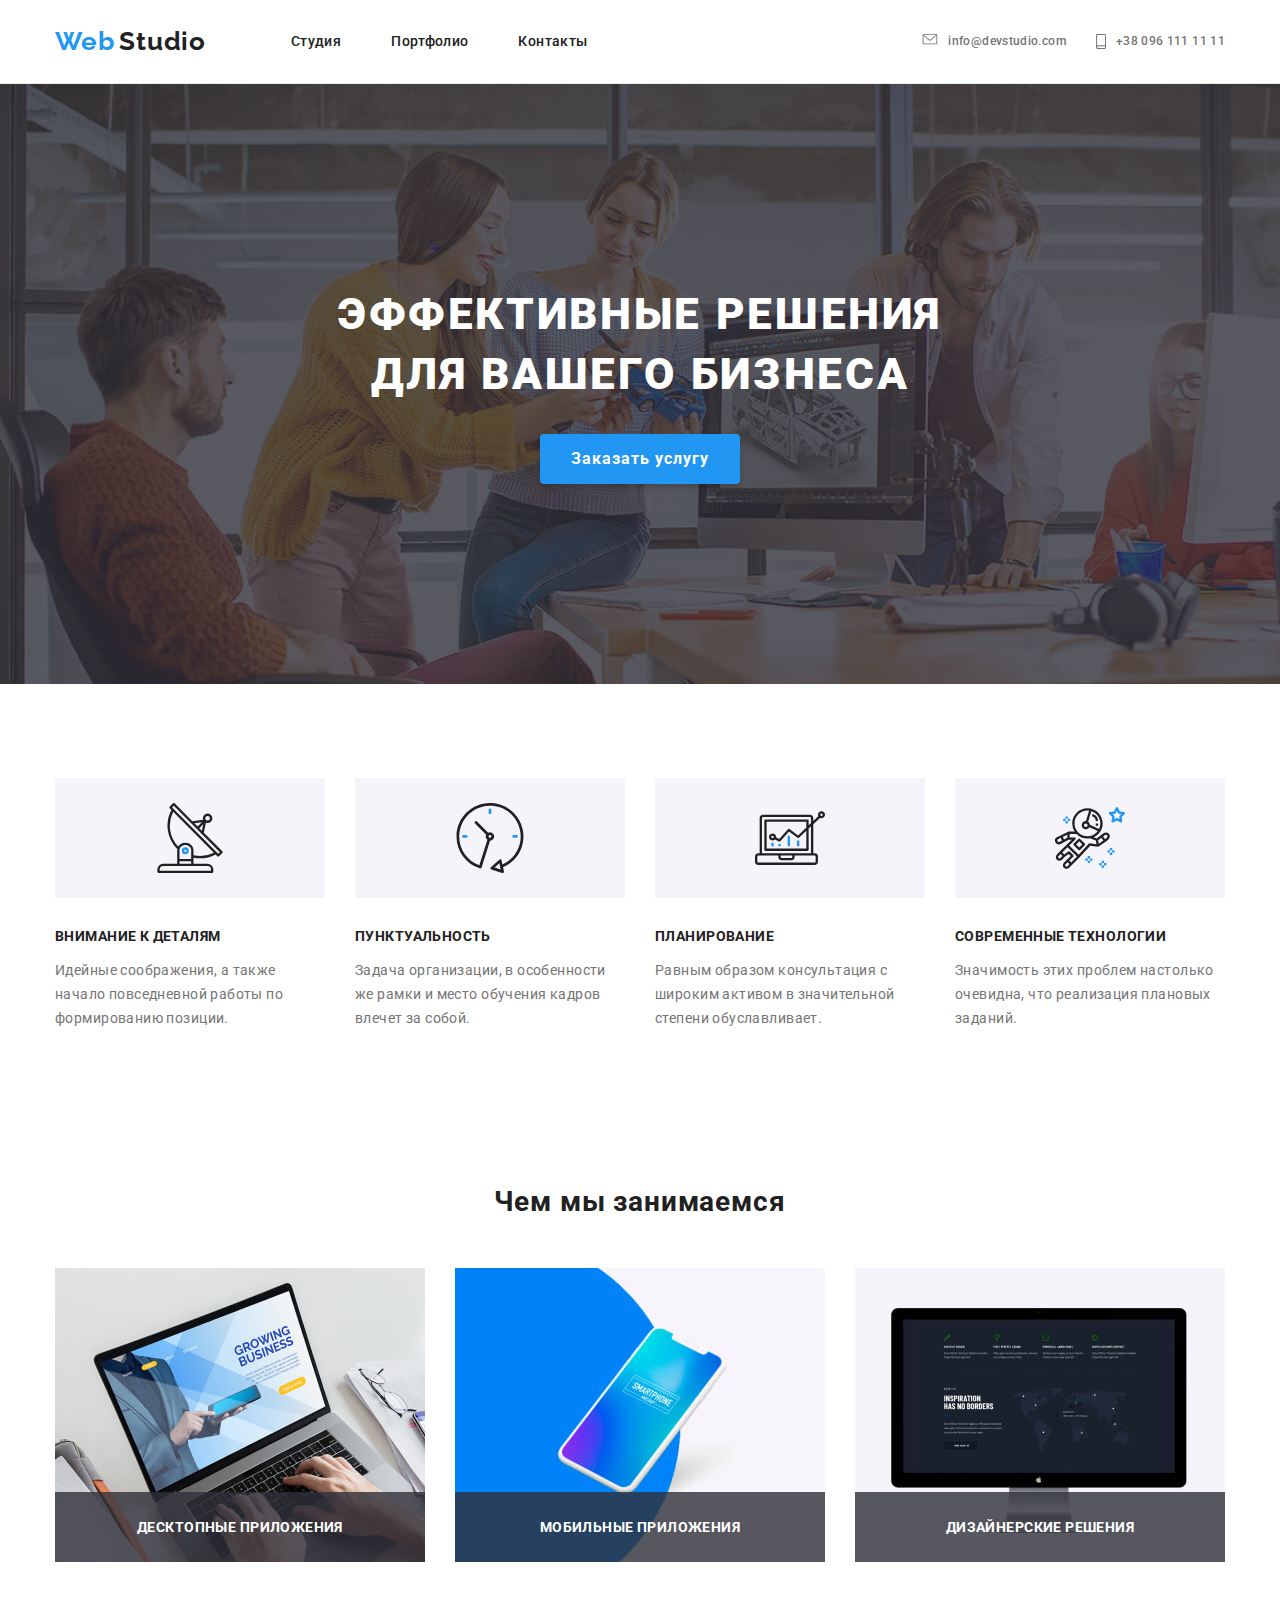
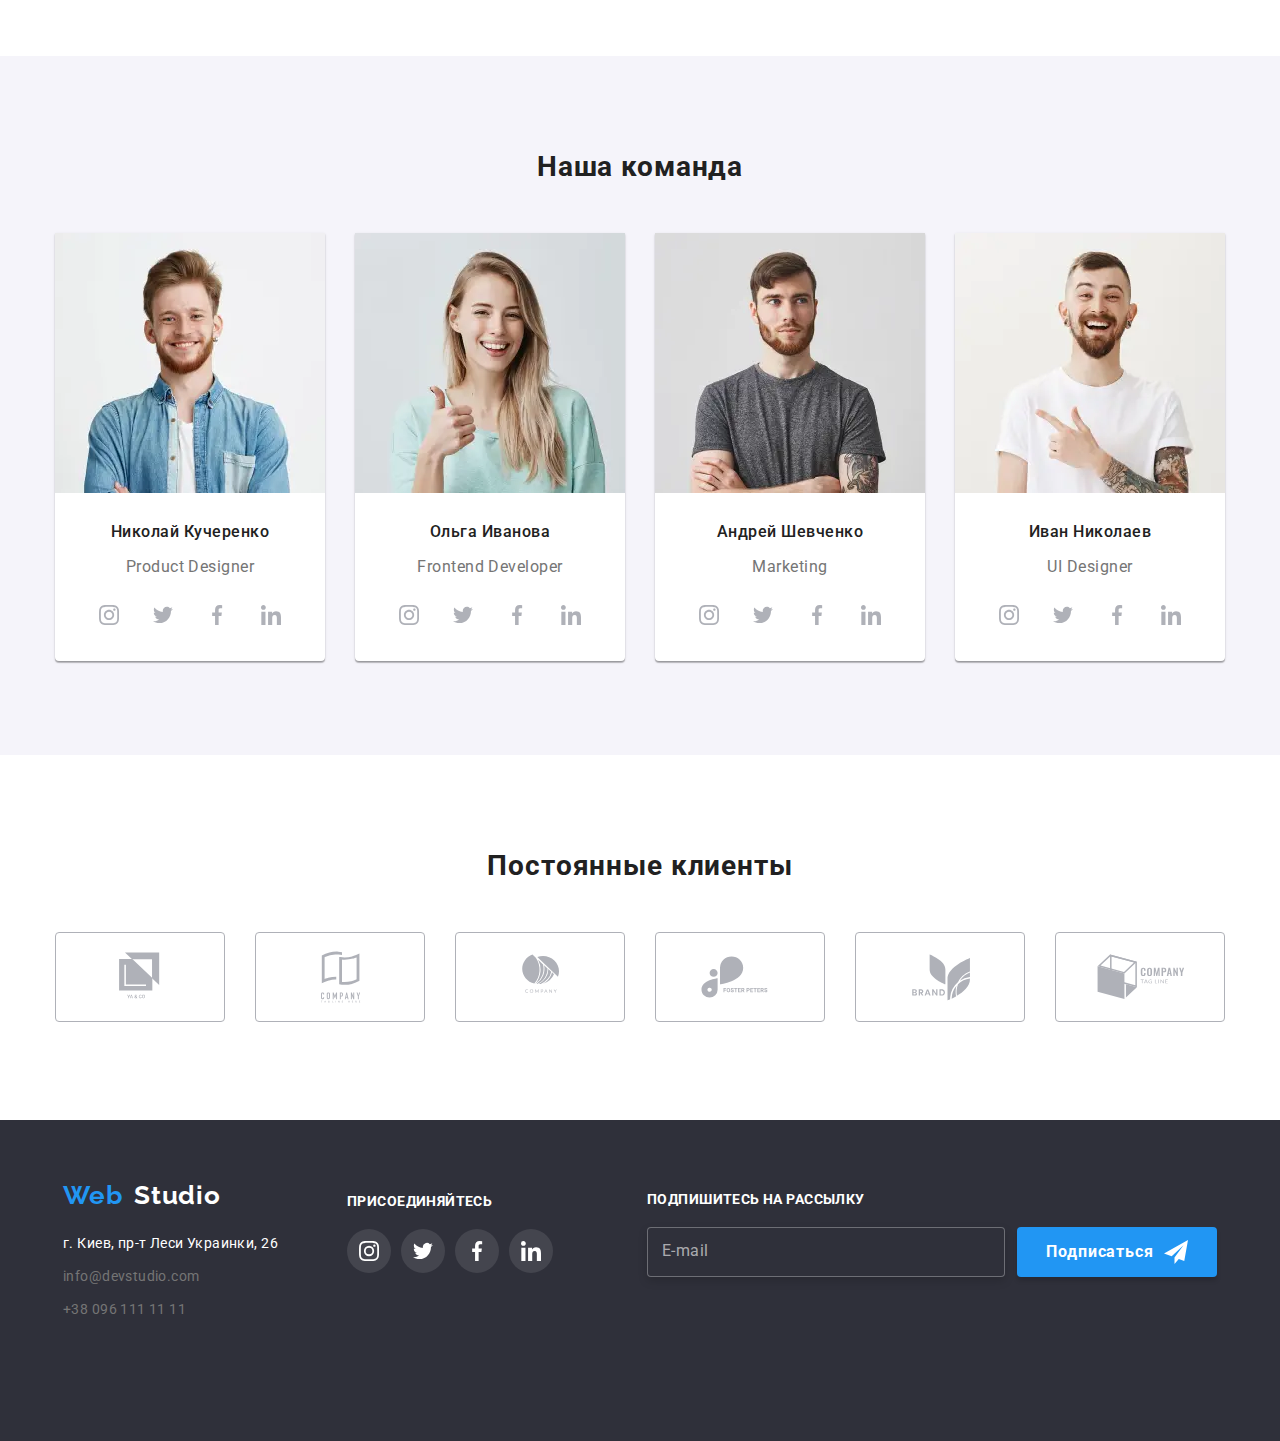
==== commit ad7d023d: "окончание работы над картинками" ====
--- a/index.html
+++ b/index.html
@@ -203,17 +203,13 @@
           <li class="items-our">
             <picture>
               <source srcset="./img/4Our_team/Nikolaj-mobile-webP.webp 1x, ./img/4Our_team/Nikolaj-mobile-webP2x.webp 2x" type="image/webp" media="(max-width: 737px)">
-              <source srcset="./img/4Our_team/Nikolaj-tablet-webP.webp 1x, ./img/4Our_team/Nikolaj-tablet-webP2x.webp 2x" media="(min-width: 738px)" type="image/webp">
-              <source srcset="./img/4Our_team/Nikolaj-desctop-webP.webp 1x, ./img/4Our_team/Nikolaj-desctop-webP2x.webp 2x" media="(min-width: 1170px)" type="image/webp">                
-              <img class="img-team-member" srcset="
-              ./img/4Our_team/Nikolaj-mobile.jpg 1x,
-              ./img/4Our_team/Nikolaj2x-mobile.jpg 2x,
-              ./img/4Our_team/Nikolaj-tablet.jpg 1x,
-              ./img/4Our_team/Nikolaj2x-tablet.jpg 2x,
-              ./img/4Our_team/Nikolaj-desctop.jpg 1x,
-              ./img/4Our_team/Nikolaj2x-desctop.jpg 2x
-              "
-              src="./img/4Our_team/Nikolaj-mobile.jpg" alt="Николай"/>
+              <source srcset="./img/4Our_team/Nikolaj-tablet-webP.webp 1x, ./img/4Our_team/Nikolaj-tablet-webP2x.webp 2x" media="(max-width: 1169px)" type="image/webp">
+              <source srcset="./img/4Our_team/Nikolaj-desctop-webP.webp 1x, ./img/4Our_team/Nikolaj-desctop-webP2x.webp 2x" media="(min-width: 1170px)" type="image/webp">
+  
+              <source srcset="./img/4Our_team/Nikolaj-mobile.jpg 1x, ./img/4Our_team/Nikolaj2x-mobile.jpg 2x" type="image/webp" media="(max-width: 737px)">
+              <source srcset="./img/4Our_team/Nikolaj-tablet.jpg 1x, ./img/4Our_team/Nikolaj2x-tablet.jpg 2x" media="(max-width: 1169px)" type="image/jpg">
+              <source srcset="./img/4Our_team/Nikolaj-desctop.jpg 1x, ./img/4Our_team/Nikolaj2x-desctop.jpg 2x" media="(min-width: 1170px)" type="image/jpg">                
+              <img class="img-team-member" src="./img/4Our_team/Ivan-mobile.jpg" alt="Николай"/>
             </picture>
             <h3 class="name">Николай Кучеренко</h3>
             <p class="occupation-description" lang="en">Product Designer</p>
@@ -241,21 +237,16 @@
             </ul>
           </li>
           <li class="items-our">
-            <picture>
-              <source srcset="./img/4Our_team/Olga-mobile-webP.webp 1x, ./img/4Our_team/Olga2x-mobile-webP2x.webp 2x" type="image/webp" media="(max-width: 737px)">
-              <source srcset="./img/4Our_team/Olga-tablet-webP.webp 1x, ./img/4Our_team/Olga2x-tablet-webP2x.webp 2x" media="(min-width: 738px)" type="image/webp">
-              <source srcset="./img/4Our_team/Olga-desctop-webP.webp 1x, ./img/4Our_team/Olga2x-desctop-webP2x.webp 2x" media="(min-width: 1170px)" type="image/webp">                
-              <img class="img-team-member" srcset="
-              ./img/4Our_team/Olga-mobile.jpg 1x,
-              ./img/4Our_team/Olga2x-mobile.jpg 2x,
-              ./img/4Our_team/Olga-tablet.jpg 1x,
-              ./img/4Our_team/Olga2x-tablet.jpg 2x,
-              ./img/4Our_team/Olga-desctop.jpg 1x,
-              ./img/4Our_team/Olga2x-desctop.jpg 2x"
-              src="./img/4Our_team/Olga-mobile.jpg"
-              alt="Ольга"
-            />
-            </picture>
+          <picture>
+            <source srcset="./img/4Our_team/Olga-mobile-webP.webp 1x, ./img/4Our_team/Olga-mobile-webP2x.webp 2x" type="image/webp" media="(max-width: 737px)">
+            <source srcset="./img/4Our_team/Olga-tablet-webP.webp 1x, ./img/4Our_team/Olga-tablet-webP2x.webp 2x" media="(max-width: 1169px)" type="image/webp">
+            <source srcset="./img/4Our_team/Olga-desctop-webP.webp 1x, ./img/4Our_team/Olga-desctop-webP2x.webp 2x" media="(min-width: 1170px)" type="image/webp">
+
+            <source srcset="./img/4Our_team/Olga-mobile.jpg 1x, ./img/4Our_team/Olga2x-mobile.jpg 2x" type="image/webp" media="(max-width: 737px)">
+            <source srcset="./img/4Our_team/Olga-tablet.jpg 1x, ./img/4Our_team/Olga2x-tablet.jpg 2x" media="(max-width: 1169px)" type="image/jpg">
+            <source srcset="./img/4Our_team/Olga-desctop.jpg 1x, ./img/4Our_team/Olga2x-desctop.jpg 2x" media="(min-width: 1170px)" type="image/jpg">                
+            <img class="img-team-member" src="./img/4Our_team/Ivan-mobile.jpg" alt="Ольга"/>
+          </picture>
             <h3 class="name">Ольга Иванова</h3>
             <p class="occupation-description" lang="en">Frontend Developer</p>
             <ul class="team-member">
@@ -282,17 +273,13 @@
           <li class="items-our">
             <picture>
               <source srcset="./img/4Our_team/Andrew-mobile-webP.webp 1x, ./img/4Our_team/Andrew-mobile-webP2x.webp 2x" type="image/webp" media="(max-width: 737px)">
-              <source srcset="./img/4Our_team/Andrew-tablet-webP.webp 1x, ./img/4Our_team/Andrew-tablet-webP2x.webp 2x" media="(min-width: 738px)" type="image/webp">
-              <source srcset="./img/4Our_team/Andrew-desctop-webP.webp 1x, ./img/4Our_team/Andrew-desctop-webP2x.webp 2x" media="(min-width: 1170px)" type="image/webp">                
-              <img class="img-team-member" srcset="
-              ./img/4Our_team/Andrew-mobile.jpg 1x,
-              ./img/4Our_team/Andrew2x-mobile.jpg 2x,
-              ./img/4Our_team/Andrew-tablet.jpg 1x,
-              ./img/4Our_team/Andrew2x-tablet.jpg 2x,
-              ./img/4Our_team/Andrew-desctop.jpg 1x,
-              ./img/4Our_team/Andrew2x-desctop.jpg 2x"
-              src="./img/4Our_team/Andrew-mobile.jpg"
-              alt="Андрей"/>
+              <source srcset="./img/4Our_team/Andrew-tablet-webP.webp 1x, ./img/4Our_team/Andrew-tablet-webP2x.webp 2x" media="(max-width: 1169px)" type="image/webp">
+              <source srcset="./img/4Our_team/Andrew-desctop-webP.webp 1x, ./img/4Our_team/Andrew-desctop-webP2x.webp 2x" media="(min-width: 1170px)" type="image/webp">
+
+              <source srcset="./img/4Our_team/Andrew-mobile.jpg 1x, ./img/4Our_team/Andrew2x-mobile.jpg 2x" type="image/webp" media="(max-width: 737px)">
+              <source srcset="./img/4Our_team/Andrew-tablet.jpg 1x, ./img/4Our_team/Andrew2x-tablet.jpg 2x" media="(max-width: 1169px)" type="image/jpg">
+              <source srcset="./img/4Our_team/Andrew-desctop.jpg 1x, ./img/4Our_team/Andrew2x-desctop.jpg 2x" media="(min-width: 1170px)" type="image/jpg">                
+              <img class="img-team-member" src="./img/4Our_team/Ivan-mobile.jpg" alt="Андрей"/>
             </picture>
             <h3 class="name">Андрей Шевченко</h3>
             <p class="occupation-description" lang="en">Marketing</p>
@@ -319,13 +306,14 @@
           </li>
           <li class="items-our">
             <picture>
-              <source srcset="./img/4Our_team/Ivan-mobile.jpg 1x, ./img/4Our_team/Ivan2x-mobile.jpg 2x" type="image/jpg" media="(max-width: 737px)">
-              <source srcset="./img/4Our_team/Ivan-tablet.jpg 1x, ./img/4Our_team/Ivan2x-tablet.jpg 2x" media="(min-width: 738px)" type="image/jpg">
+              <source srcset="./img/4Our_team/Ivan-mobile-webP.webp 1x, ./img/4Our_team/Ivan-mobile-webP2x.webp 2x" type="image/webp" media="(max-width: 737px)">
+              <source srcset="./img/4Our_team/Ivan-tablet-webP.webp 1x, ./img/4Our_team/Ivan-tablet-webP2x.webp 2x" media="(max-width: 1169px)" type="image/webp">
+              <source srcset="./img/4Our_team/Ivan-desctop-webP.webp 1x, ./img/4Our_team/Ivan-desctop-webP2x.webp 2x" media="(min-width: 1170px)" type="image/webp">
+
+              <source srcset="./img/4Our_team/Ivan-mobile.jpg 1x, ./img/4Our_team/Ivan2x-mobile.jpg 2x" type="image/webp" media="(max-width: 737px)">
+              <source srcset="./img/4Our_team/Ivan-tablet.jpg 1x, ./img/4Our_team/Ivan2x-tablet.jpg 2x" media="(max-width: 1169px)" type="image/jpg">
               <source srcset="./img/4Our_team/Ivan-desctop.jpg 1x, ./img/4Our_team/Ivan2x-desctop.jpg 2x" media="(min-width: 1170px)" type="image/jpg">                
-              <img class="img-team-member"
-              src="./img/4Our_team/Ivan-mobile.jpg"
-              alt="Иван"
-            />
+              <img class="img-team-member" src="./img/4Our_team/Ivan-mobile.jpg" alt="Иван"/>
             </picture>
             <h3 class="name">Иван Николаев</h3>
             <p class="occupation-description" lang="en">UI Designer</p>
